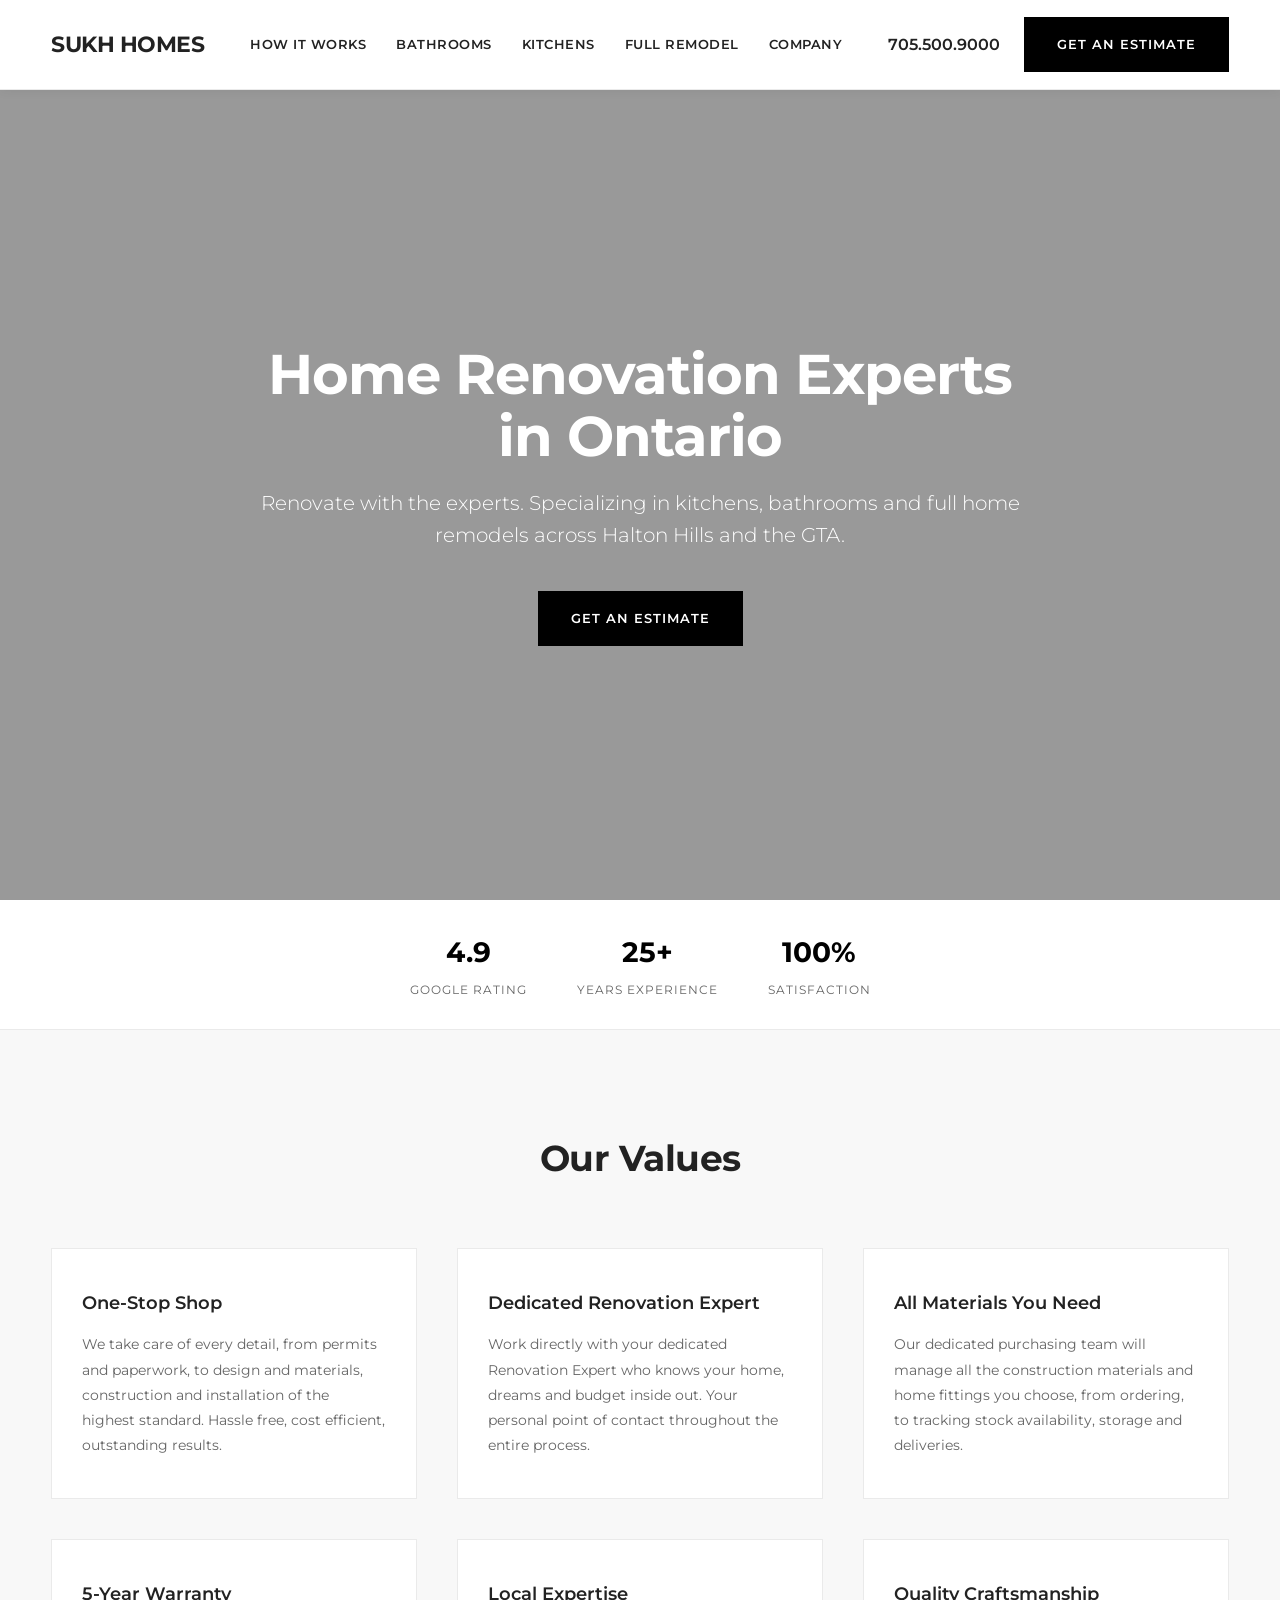
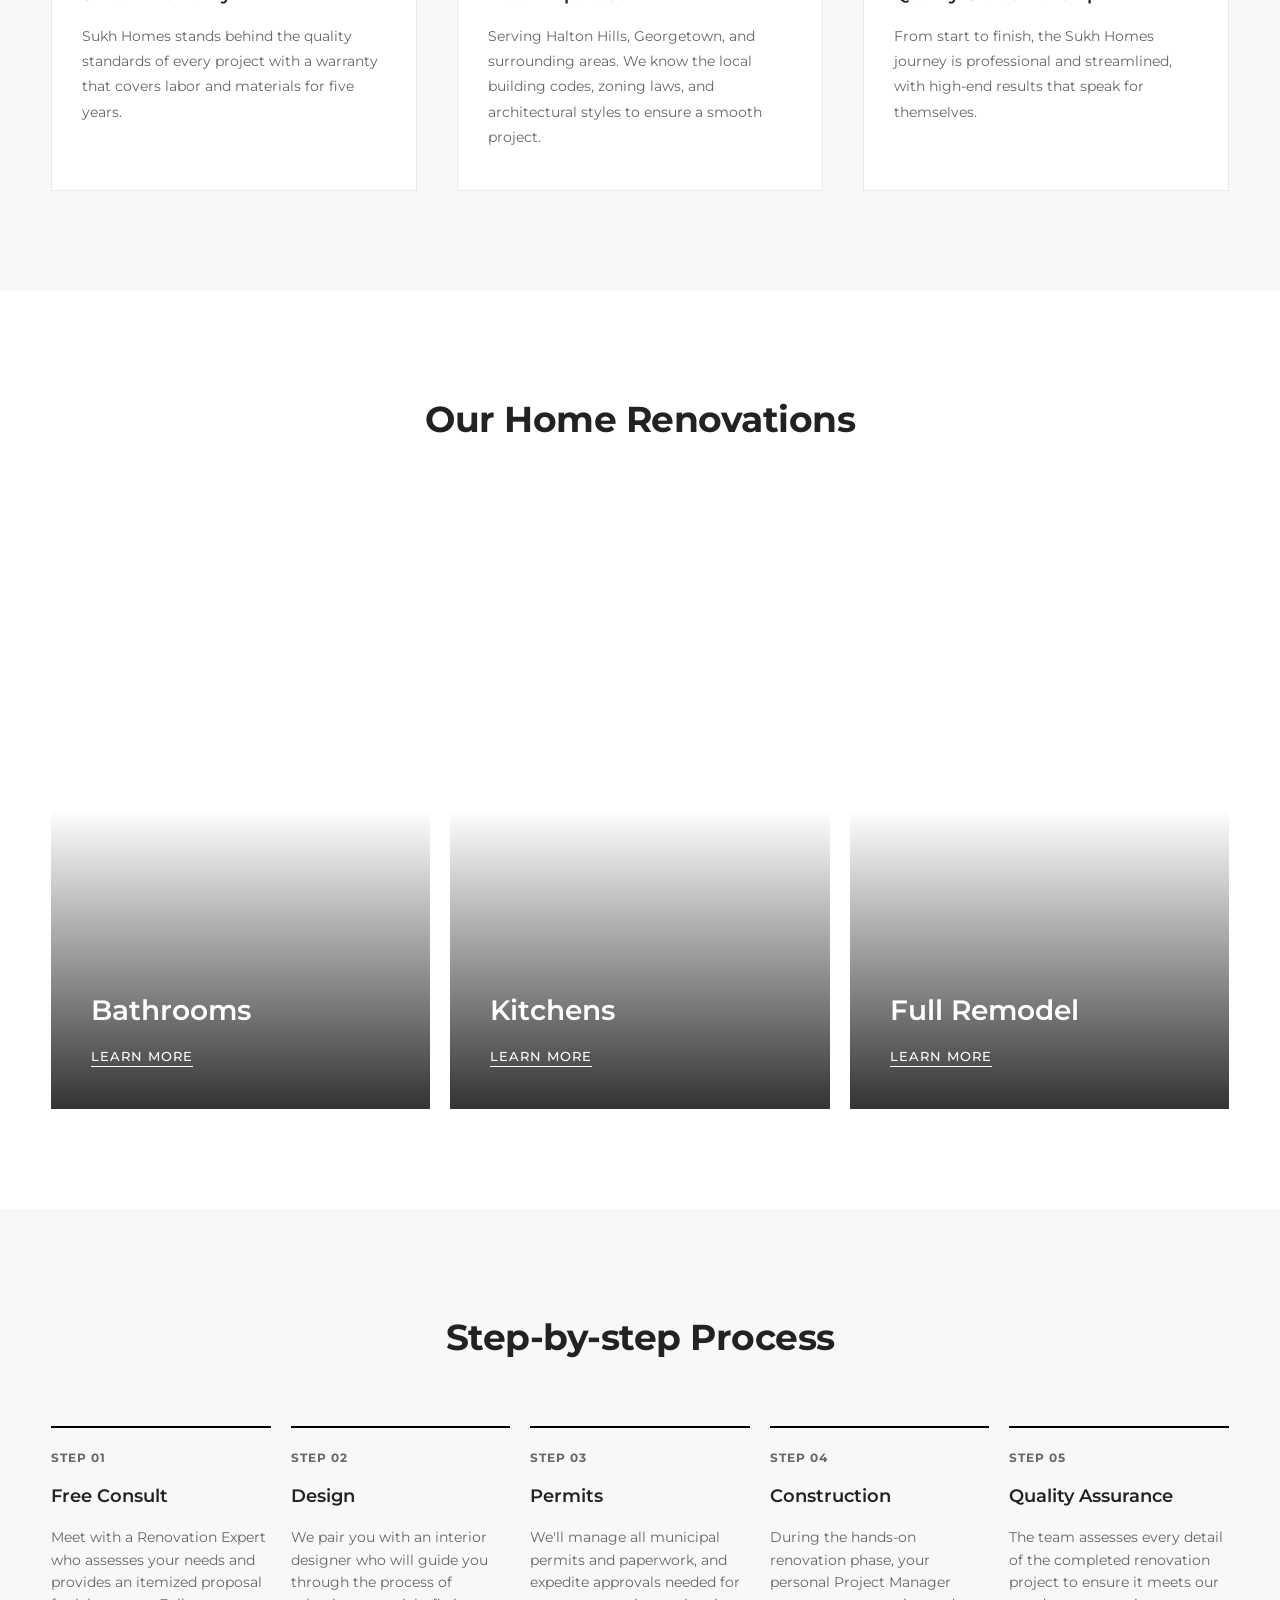
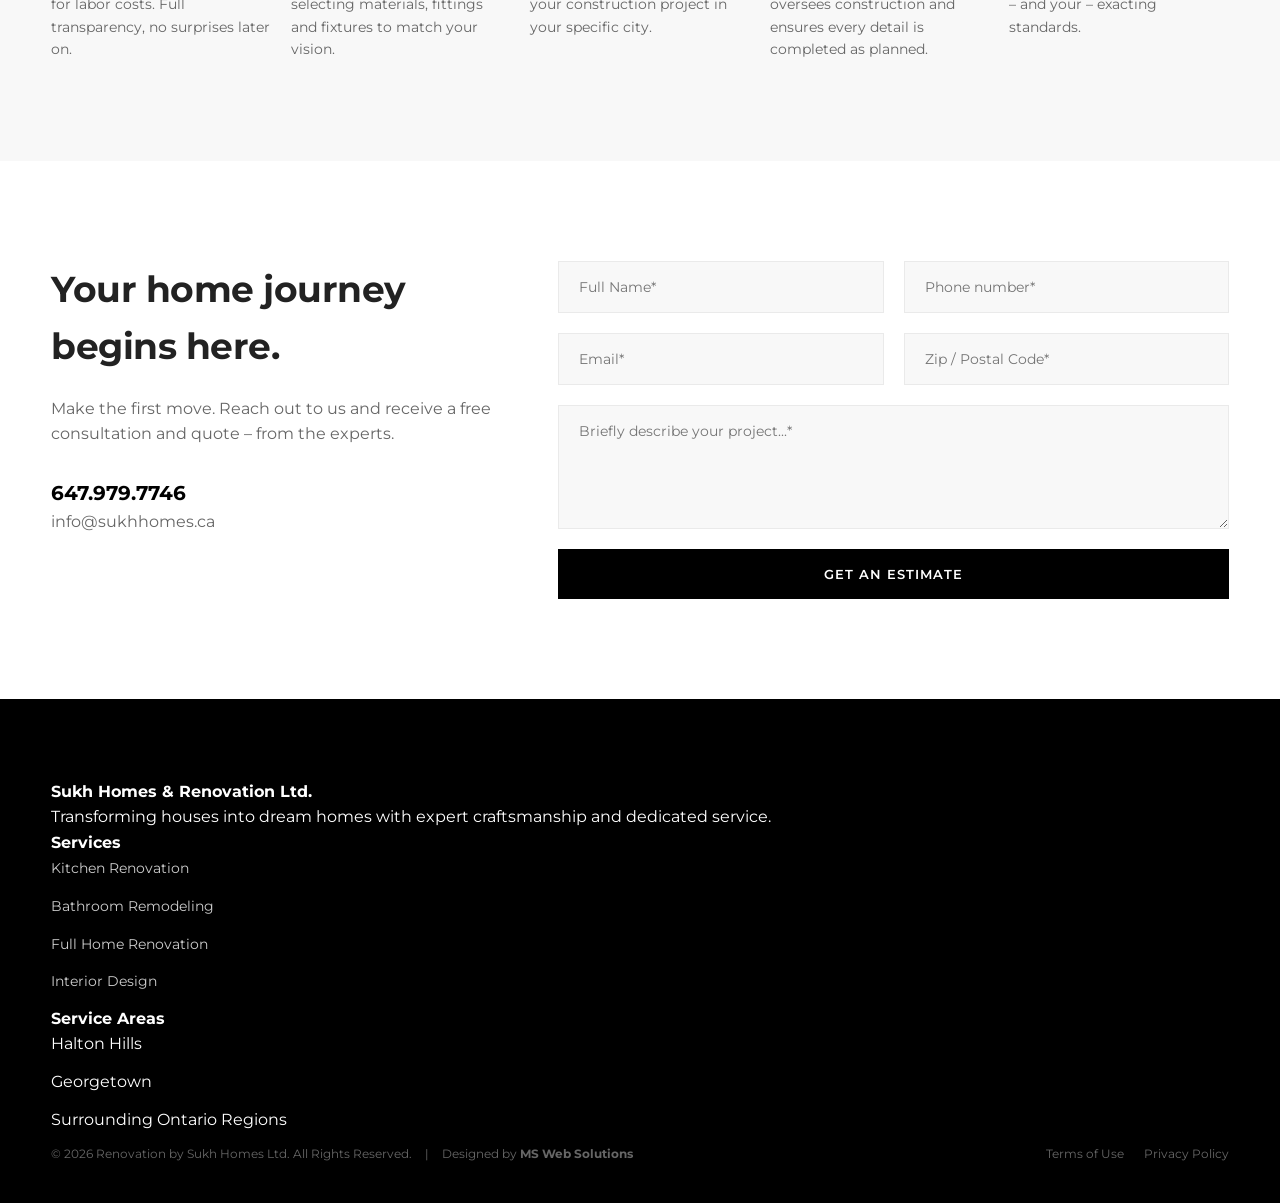
==== index.html @ 2f382ed6 "First draft" ====
<!DOCTYPE html>
<html lang="en">
<head>
    <meta charset="UTF-8">
    <meta name="viewport" content="width=device-width, initial-scale=1.0">
    <title>Sukh Homes & Renovation Ltd. | Expert Home Remodeling</title>
    
    <link rel="stylesheet" href="style.css">
</head>
<body>

    <div id="header-placeholder"></div>

    <main>
        <section class="hero">
            <div class="hero-bg"></div>
            <div class="hero-overlay"></div>
            <div class="hero-content">
                <h1>Home Renovation Experts in Ontario</h1>
                <p>Renovate with the experts. Specializing in kitchens, bathrooms and full home remodels across Halton Hills and the GTA.</p>
                <a href="#contact" class="btn">Get an estimate</a>
            </div>
        </section>

        <div class="trust-banner">
            <div class="trust-item">
                <h4>4.9</h4>
                <p>Google Rating</p>
            </div>
            <div class="trust-item">
                <h4>25+</h4>
                <p>Years Experience</p>
            </div>
            <div class="trust-item">
                <h4>100%</h4>
                <p>Satisfaction</p>
            </div>
        </div>

        <section id="company" class="section-padding bg-gray">
            <div class="section-title-wrapper">
                <h2 class="section-title">Our Values</h2>
            </div>
            <div class="values-grid">
                <div class="value-card">
                    <h3>One-Stop Shop</h3>
                    <p>We take care of every detail, from permits and paperwork, to design and materials, construction and installation of the highest standard. Hassle free, cost efficient, outstanding results.</p>
                </div>
                <div class="value-card">
                    <h3>Dedicated Renovation Expert</h3>
                    <p>Work directly with your dedicated Renovation Expert who knows your home, dreams and budget inside out. Your personal point of contact throughout the entire process.</p>
                </div>
                <div class="value-card">
                    <h3>All Materials You Need</h3>
                    <p>Our dedicated purchasing team will manage all the construction materials and home fittings you choose, from ordering, to tracking stock availability, storage and deliveries.</p>
                </div>
                <div class="value-card">
                    <h3>5-Year Warranty</h3>
                    <p>Sukh Homes stands behind the quality standards of every project with a warranty that covers labor and materials for five years.</p>
                </div>
                <div class="value-card">
                    <h3>Local Expertise</h3>
                    <p>Serving Halton Hills, Georgetown, and surrounding areas. We know the local building codes, zoning laws, and architectural styles to ensure a smooth project.</p>
                </div>
                <div class="value-card">
                    <h3>Quality Craftsmanship</h3>
                    <p>From start to finish, the Sukh Homes journey is professional and streamlined, with high-end results that speak for themselves.</p>
                </div>
            </div>
        </section>

        <section id="services" class="section-padding">
            <div class="section-title-wrapper">
                <h2 class="section-title">Our Home Renovations</h2>
            </div>
            <div class="services-grid">
                <a href="#" class="service-card">
                    <div class="service-bg" style="background-image: url('https://images.unsplash.com/photo-1552321554-5fefe8c9ef14?ixlib=rb-4.0.3&auto=format&fit=crop&w=800&q=80');"></div>
                    <div class="service-overlay"></div>
                    <div class="service-content">
                        <h3>Bathrooms</h3>
                        <span>Learn more</span>
                    </div>
                </a>
                <a href="#" class="service-card">
                    <div class="service-bg" style="background-image: url('https://images.unsplash.com/photo-1556910103-1c02745aae4d?ixlib=rb-4.0.3&auto=format&fit=crop&w=800&q=80');"></div>
                    <div class="service-overlay"></div>
                    <div class="service-content">
                        <h3>Kitchens</h3>
                        <span>Learn more</span>
                    </div>
                </a>
                <a href="#" class="service-card">
                    <div class="service-bg" style="background-image: url('https://images.unsplash.com/photo-1600607687920-4e2a09cf159d?ixlib=rb-4.0.3&auto=format&fit=crop&w=800&q=80');"></div>
                    <div class="service-overlay"></div>
                    <div class="service-content">
                        <h3>Full Remodel</h3>
                        <span>Learn more</span>
                    </div>
                </a>
            </div>
        </section>

        <section id="how-it-works" class="section-padding bg-gray">
            <div class="section-title-wrapper">
                <h2 class="section-title">Step-by-step Process</h2>
            </div>
            <div class="process-grid">
                <div class="process-step">
                    <div class="step-number">STEP 01</div>
                    <h4>Free Consult</h4>
                    <p>Meet with a Renovation Expert who assesses your needs and provides an itemized proposal for labor costs. Full transparency, no surprises later on.</p>
                </div>
                <div class="process-step">
                    <div class="step-number">STEP 02</div>
                    <h4>Design</h4>
                    <p>We pair you with an interior designer who will guide you through the process of selecting materials, fittings and fixtures to match your vision.</p>
                </div>
                <div class="process-step">
                    <div class="step-number">STEP 03</div>
                    <h4>Permits</h4>
                    <p>We'll manage all municipal permits and paperwork, and expedite approvals needed for your construction project in your specific city.</p>
                </div>
                <div class="process-step">
                    <div class="step-number">STEP 04</div>
                    <h4>Construction</h4>
                    <p>During the hands-on renovation phase, your personal Project Manager oversees construction and ensures every detail is completed as planned.</p>
                </div>
                <div class="process-step">
                    <div class="step-number">STEP 05</div>
                    <h4>Quality Assurance</h4>
                    <p>The team assesses every detail of the completed renovation project to ensure it meets our – and your – exacting standards.</p>
                </div>
            </div>
        </section>
    </main>

    <section id="contact" class="section-padding">
            <div class="contact-container">
                <div class="contact-info">
                    <h2 class="section-title" style="text-align: left; margin-bottom: 20px;">Your home journey begins here.</h2>
                    <p style="font-size: 16px; margin-bottom: 30px; color: var(--color-medium-gray);">Make the first move. Reach out to us and receive a free consultation and quote – from the experts.</p>
                    <p style="font-size: 20px; font-weight: 700; color: var(--color-black);">647.979.7746</p>
                    <p style="font-size: 16px; color: var(--color-medium-gray);">info@sukhhomes.ca</p>
                </div>
                
                <div class="contact-form-wrapper">
                    <form action="https://formspree.io/f/YOUR_FORM_ENDPOINT_HERE" method="POST" class="estimate-form">
                        <div class="form-row">
                            <input type="text" name="Full Name" placeholder="Full Name*" required>
                            <input type="tel" name="Phone" placeholder="Phone number*" required>
                        </div>
                        <div class="form-row">
                            <input type="email" name="Email" placeholder="Email*" required>
                            <input type="text" name="Zip Code" placeholder="Zip / Postal Code*" required>
                        </div>
                        <textarea name="Description" rows="5" placeholder="Briefly describe your project...*" required></textarea>
                        
                        <input type="text" name="_gotcha" style="display:none">
                        
                        <button type="submit" class="btn" style="width: 100%;">Get an Estimate</button>
                    </form>
                </div>
            </div>
        </section>

    <div id="footer-placeholder"></div>

    <script>
        // 1. Load the Header and Initialize Mobile Menu
        fetch('header.html')
            .then(response => response.text())
            .then(data => {
                // Insert the header HTML into the page
                document.getElementById('header-placeholder').innerHTML = data;

                // NOW we can find the buttons because they exist on the page
                const hamburgerBtn = document.getElementById('hamburger-btn');
                const closeBtn = document.getElementById('close-btn');
                const mobileMenu = document.getElementById('mobile-menu');
                const mobileLinks = document.querySelectorAll('.mobile-link');

                // Open the menu
                if (hamburgerBtn) {
                    hamburgerBtn.addEventListener('click', () => {
                        mobileMenu.classList.add('open');
                        document.body.style.overflow = 'hidden'; // Prevents background scrolling
                    });
                }

                // Close the menu
                if (closeBtn) {
                    closeBtn.addEventListener('click', () => {
                        mobileMenu.classList.remove('open');
                        document.body.style.overflow = 'auto'; // Restores background scrolling
                    });
                }

                // Close the menu when a link is clicked
                if (mobileLinks) {
                    mobileLinks.forEach(link => {
                        link.addEventListener('click', () => {
                            mobileMenu.classList.remove('open');
                            document.body.style.overflow = 'auto';
                        });
                    });
                }
            })
            .catch(error => console.error('Error loading header:', error));

        // 2. Load the Footer
        fetch('footer.html')
            .then(response => response.text())
            .then(data => {
                document.getElementById('footer-placeholder').innerHTML = data;
            })
            .catch(error => console.error('Error loading footer:', error));
    </script>
</body>
</html>
---- style.css ----
/* --- Google Fonts Import --- */
@import url('https://fonts.googleapis.com/css2?family=Montserrat:wght@300;400;500;600;700&display=swap');

/* --- Core MyHomeUS Design System --- */
:root {
    --color-black: #000000;
    --color-dark-gray: #222222;
    --color-medium-gray: #666666;
    --color-light-gray: #f8f8f8;
    --color-border: #eaeaea;
    --color-white: #ffffff;
    --font-primary: 'Montserrat', sans-serif;
    --transition-smooth: all 0.4s cubic-bezier(0.25, 0.8, 0.25, 1);
}

* {
    margin: 0;
    padding: 0;
    box-sizing: border-box;
    font-family: var(--font-primary);
    -webkit-font-smoothing: antialiased;
}

body {
    color: var(--color-dark-gray);
    background-color: var(--color-white);
    line-height: 1.6;
    overflow-x: clip; /* Fixes sticky header bug while preventing horizontal scrolling */
}

a {
    text-decoration: none;
    color: inherit;
}

/* --- Buttons (Square, stark, modern) --- */
.btn {
    display: inline-block;
    background-color: var(--color-black);
    color: var(--color-white);
    padding: 16px 32px;
    font-size: 13px;
    font-weight: 600;
    text-transform: uppercase;
    letter-spacing: 1px;
    border: 1px solid var(--color-black);
    cursor: pointer;
    transition: var(--transition-smooth);
}

.btn:hover {
    background-color: var(--color-white);
    color: var(--color-black);
}

/* =========================================
   HEADER & NAVIGATION (Desktop & Mobile)
   ========================================= */

header {
    position: sticky;
    top: 0;
    background: var(--color-white);
    display: flex;
    justify-content: space-between;
    align-items: center;
    padding: 0 4%;
    height: 90px;
    border-bottom: 1px solid var(--color-border);
    z-index: 9999;
    box-shadow: 0 2px 10px rgba(0,0,0,0.05); /* Added shadow for sticky scrolling */
}

.logo {
    font-size: 22px;
    font-weight: 700;
    letter-spacing: -0.5px;
    text-transform: uppercase;
}

.nav-center {
    display: flex;
    gap: 30px;
}

.nav-center a {
    font-size: 13px;
    font-weight: 600;
    text-transform: uppercase;
    letter-spacing: 0.5px;
    color: var(--color-dark-gray);
    position: relative;
}

.nav-center a::after {
    content: '';
    position: absolute;
    bottom: -5px;
    left: 0;
    width: 0%;
    height: 2px;
    background: var(--color-black);
    transition: var(--transition-smooth);
}

.nav-center a:hover::after {
    width: 100%;
}

.nav-right {
    display: flex;
    align-items: center;
    gap: 24px;
}

.nav-phone {
    font-size: 16px;
    font-weight: 600;
}

/* Hide mobile actions on desktop */
.mobile-actions {
    display: none;
}

/* --- Mobile Menu Base Styles --- */
.hamburger {
    display: none; /* Hidden by default on desktop */
    flex-direction: column;
    justify-content: space-between;
    width: 30px;
    height: 20px;
    background: transparent;
    border: none;
    cursor: pointer;
    z-index: 10000;
}

.hamburger .bar {
    width: 100%;
    height: 2px;
    background-color: var(--color-black);
    transition: var(--transition-smooth);
}

/* Full-Screen Overlay */
.mobile-menu-overlay {
    position: fixed;
    top: 0;
    right: -100%; /* Hidden off-screen to the right */
    width: 100%;
    height: 100vh;
    background-color: var(--color-white);
    z-index: 10001;
    display: flex;
    flex-direction: column;
    transition: right 0.5s cubic-bezier(0.77, 0, 0.175, 1); /* Smooth slide effect */
    overflow-y: auto;
}

.mobile-menu-overlay.open {
    right: 0; /* Slides in */
}

.mobile-menu-header {
    display: flex;
    justify-content: space-between;
    align-items: center;
    padding: 0 4%;
    height: 90px;
    border-bottom: 1px solid var(--color-border);
}

.close-menu {
    background: transparent;
    border: none;
    font-size: 40px;
    font-weight: 300;
    color: var(--color-black);
    cursor: pointer;
}

.mobile-nav-links {
    display: flex;
    flex-direction: column;
    padding: 40px 4%;
    flex-grow: 1;
}

.mobile-nav-links a {
    font-size: 28px;
    font-weight: 700;
    color: var(--color-black);
    margin-bottom: 25px;
    letter-spacing: -0.5px;
    transition: color 0.3s ease;
}

.mobile-nav-links a:hover {
    color: var(--color-medium-gray);
}

.mobile-menu-footer {
    padding: 40px 4%;
    background: var(--color-light-gray);
    border-top: 1px solid var(--color-border);
}

.mobile-phone {
    font-size: 22px;
    font-weight: 700;
    color: var(--color-black);
    margin-bottom: 5px;
}

.mobile-email {
    font-size: 15px;
    color: var(--color-medium-gray);
}


/* =========================================
   PAGE CONTENT SECTIONS
   ========================================= */

/* --- Hero Section --- */
.hero {
    position: relative;
    height: calc(100vh - 90px);
    min-height: 600px;
    display: flex;
    align-items: center;
    justify-content: center;
    text-align: center;
    overflow: hidden;
}

.hero-bg {
    position: absolute;
    top: 0; left: 0; width: 100%; height: 100%;
    background-image: url('https://images.unsplash.com/photo-1600585154340-be6161a56a0c?ixlib=rb-4.0.3&auto=format&fit=crop&w=1920&q=80');
    background-size: cover;
    background-position: center;
    z-index: 1;
}

.hero-overlay {
    position: absolute;
    top: 0; left: 0; width: 100%; height: 100%;
    background: rgba(0, 0, 0, 0.4);
    z-index: 2;
}

.hero-content {
    position: relative;
    z-index: 3;
    color: var(--color-white);
    max-width: 800px;
    padding: 0 20px;
}

.hero-content h1 {
    font-size: 56px;
    font-weight: 700;
    line-height: 1.1;
    margin-bottom: 20px;
    letter-spacing: -1px;
}

.hero-content p {
    font-size: 20px;
    font-weight: 300;
    margin-bottom: 40px;
}

/* --- Stats/Trust Banner --- */
.trust-banner {
    background: var(--color-white);
    display: flex;
    justify-content: center;
    gap: 50px;
    padding: 30px 0;
    border-bottom: 1px solid var(--color-border);
}

.trust-item {
    text-align: center;
}

.trust-item h4 {
    font-size: 28px;
    font-weight: 700;
    color: var(--color-black);
}

.trust-item p {
    font-size: 12px;
    text-transform: uppercase;
    color: var(--color-medium-gray);
    letter-spacing: 1px;
    margin-top: 5px;
}

/* --- Shared Section Padding --- */
.section-padding {
    padding: 100px 4%;
}

.section-title-wrapper {
    text-align: center;
    margin-bottom: 60px;
}

.section-title {
    font-size: 36px;
    font-weight: 700;
    letter-spacing: -0.5px;
    margin-bottom: 15px;
}

/* --- Values Section --- */
.bg-gray {
    background-color: var(--color-light-gray);
}

.values-grid {
    display: grid;
    grid-template-columns: repeat(auto-fit, minmax(300px, 1fr));
    gap: 40px;
    max-width: 1200px;
    margin: 0 auto;
}

.value-card {
    background: var(--color-white);
    padding: 40px 30px;
    text-align: left;
    border: 1px solid var(--color-border);
    transition: var(--transition-smooth);
}

.value-card:hover {
    box-shadow: 0 15px 30px rgba(0,0,0,0.05);
    transform: translateY(-5px);
}

.value-card h3 {
    font-size: 18px;
    font-weight: 600;
    margin-bottom: 15px;
}

.value-card p {
    font-size: 14px;
    color: var(--color-medium-gray);
    line-height: 1.8;
}

/* --- Services Image Cards --- */
.services-grid {
    display: grid;
    grid-template-columns: repeat(3, 1fr);
    gap: 20px;
    max-width: 1400px;
    margin: 0 auto;
}

.service-card {
    position: relative;
    height: 600px;
    overflow: hidden;
    display: block;
}

.service-bg {
    position: absolute;
    top: 0; left: 0; width: 100%; height: 100%;
    background-size: cover;
    background-position: center;
    transition: transform 0.8s ease;
}

.service-card:hover .service-bg {
    transform: scale(1.05);
}

.service-overlay {
    position: absolute;
    bottom: 0; left: 0; width: 100%; height: 50%;
    background: linear-gradient(to top, rgba(0,0,0,0.8), transparent);
}

.service-content {
    position: absolute;
    bottom: 40px;
    left: 40px;
    color: var(--color-white);
    z-index: 2;
}

.service-content h3 {
    font-size: 28px;
    font-weight: 600;
    margin-bottom: 10px;
}

.service-content span {
    font-size: 13px;
    text-transform: uppercase;
    letter-spacing: 1px;
    font-weight: 500;
    border-bottom: 1px solid var(--color-white);
    padding-bottom: 2px;
}

/* --- Process Section --- */
.process-grid {
    display: grid;
    grid-template-columns: repeat(5, 1fr);
    gap: 20px;
    max-width: 1400px;
    margin: 0 auto;
}

.process-step {
    padding-top: 20px;
    border-top: 2px solid var(--color-black);
}

.step-number {
    font-size: 12px;
    font-weight: 700;
    color: var(--color-medium-gray);
    margin-bottom: 15px;
    letter-spacing: 1px;
}

.process-step h4 {
    font-size: 18px;
    font-weight: 600;
    margin-bottom: 15px;
}

.process-step p {
    font-size: 14px;
    color: var(--color-medium-gray);
    line-height: 1.6;
}

/* --- Contact / Estimate Form --- */
.contact-container {
    display: grid;
    grid-template-columns: 1fr 1.5fr;
    gap: 60px;
    max-width: 1200px;
    margin: 0 auto;
}

.estimate-form {
    display: flex;
    flex-direction: column;
    gap: 20px;
}

.form-row {
    display: grid;
    grid-template-columns: 1fr 1fr;
    gap: 20px;
}

.estimate-form input,
.estimate-form textarea {
    width: 100%;
    padding: 16px 20px;
    border: 1px solid var(--color-border);
    background-color: var(--color-light-gray);
    font-size: 14px;
    color: var(--color-dark-gray);
    transition: var(--transition-smooth);
    font-family: var(--font-primary);
}

.estimate-form input:focus,
.estimate-form textarea:focus {
    outline: none;
    border-color: var(--color-black);
    background-color: var(--color-white);
}

/* --- Footer --- */
footer {
    background-color: var(--color-black);
    color: var(--color-white);
    padding: 80px 4% 40px;
}

.footer-top {
    display: grid;
    grid-template-columns: 1fr 1fr 1fr 1fr;
    gap: 40px;
    margin-bottom: 60px;
    border-bottom: 1px solid rgba(255,255,255,0.1);
    padding-bottom: 60px;
}

.footer-logo {
    font-size: 24px;
    font-weight: 700;
    margin-bottom: 20px;
    display: block;
}

.footer-col h5 {
    font-size: 13px;
    text-transform: uppercase;
    letter-spacing: 1px;
    margin-bottom: 25px;
    color: var(--color-medium-gray);
}

.footer-col ul {
    list-style: none;
}

.footer-col ul li {
    margin-bottom: 12px;
}

.footer-col ul li a {
    font-size: 14px;
    color: #cccccc;
    transition: color 0.3s;
}

.footer-col ul li a:hover {
    color: var(--color-white);
}

.footer-bottom {
    display: flex;
    justify-content: space-between;
    align-items: center;
    font-size: 12px;
    color: var(--color-medium-gray);
}

/* =========================================
   MEDIA QUERIES (Responsiveness)
   ========================================= */

@media (max-width: 1024px) {
    /* Hide desktop nav */
    .nav-center, .nav-right {
        display: none;
    }
    
    header {
        background-color: #fafafa; /* Matches the slight off-white from the screenshot */
        height: 85px; /* Slightly taller to fit the stacked button */
    }

    .logo {
        font-size: 20px; 
    }

    /* Mobile Actions Container */
    .mobile-actions {
        display: flex;
        align-items: center;
        gap: 18px; /* Exact spacing between the three elements */
    }

    /* 1. Solid Phone Icon */
    .mobile-call-btn {
        display: flex;
        align-items: center;
        justify-content: center;
        padding: 0;
    }

    .mobile-call-btn svg {
        width: 18px;
        height: 18px;
    }

   /* 2. Black Two-Line Button */
    .mobile-estimate-btn {
        background-color: var(--color-black); /* Changed to black */
        color: var(--color-white);
        font-size: 11px;
        font-weight: 500;
        text-align: center;
        line-height: 1.3;
        letter-spacing: 2px;
        padding: 10px 18px;
        border-radius: 0; /* Square edges */
    }

    /* 3. Thick Hamburger Menu */
    .hamburger {
        display: flex;
        flex-direction: column;
        justify-content: space-between;
        width: 32px;
        height: 22px;
        background: transparent;
        border: none;
        cursor: pointer;
        padding: 0;
    }

    .hamburger .bar {
        width: 100%;
        height: 4px; /* Thicker, bolder bars */
        background-color: #1a1a1a;
        border-radius: 0px;
    }

    /* Adjust page content for mobile */
    .services-grid { grid-template-columns: 1fr; }
    .service-card { height: 400px; }
    .process-grid { grid-template-columns: repeat(2, 1fr); gap: 40px; }
    .hero-content h1 { font-size: 42px; }
}

@media (max-width: 768px) {
    .trust-banner { flex-direction: column; gap: 20px; }
    .footer-top { grid-template-columns: 1fr; }
    .process-grid { grid-template-columns: 1fr; }
    
    /* Make contact form elements stack neatly on mobile */
    .contact-container {
        grid-template-columns: 1fr;
        gap: 40px;
    }
    
    .form-row {
        grid-template-columns: 1fr;
    }
}
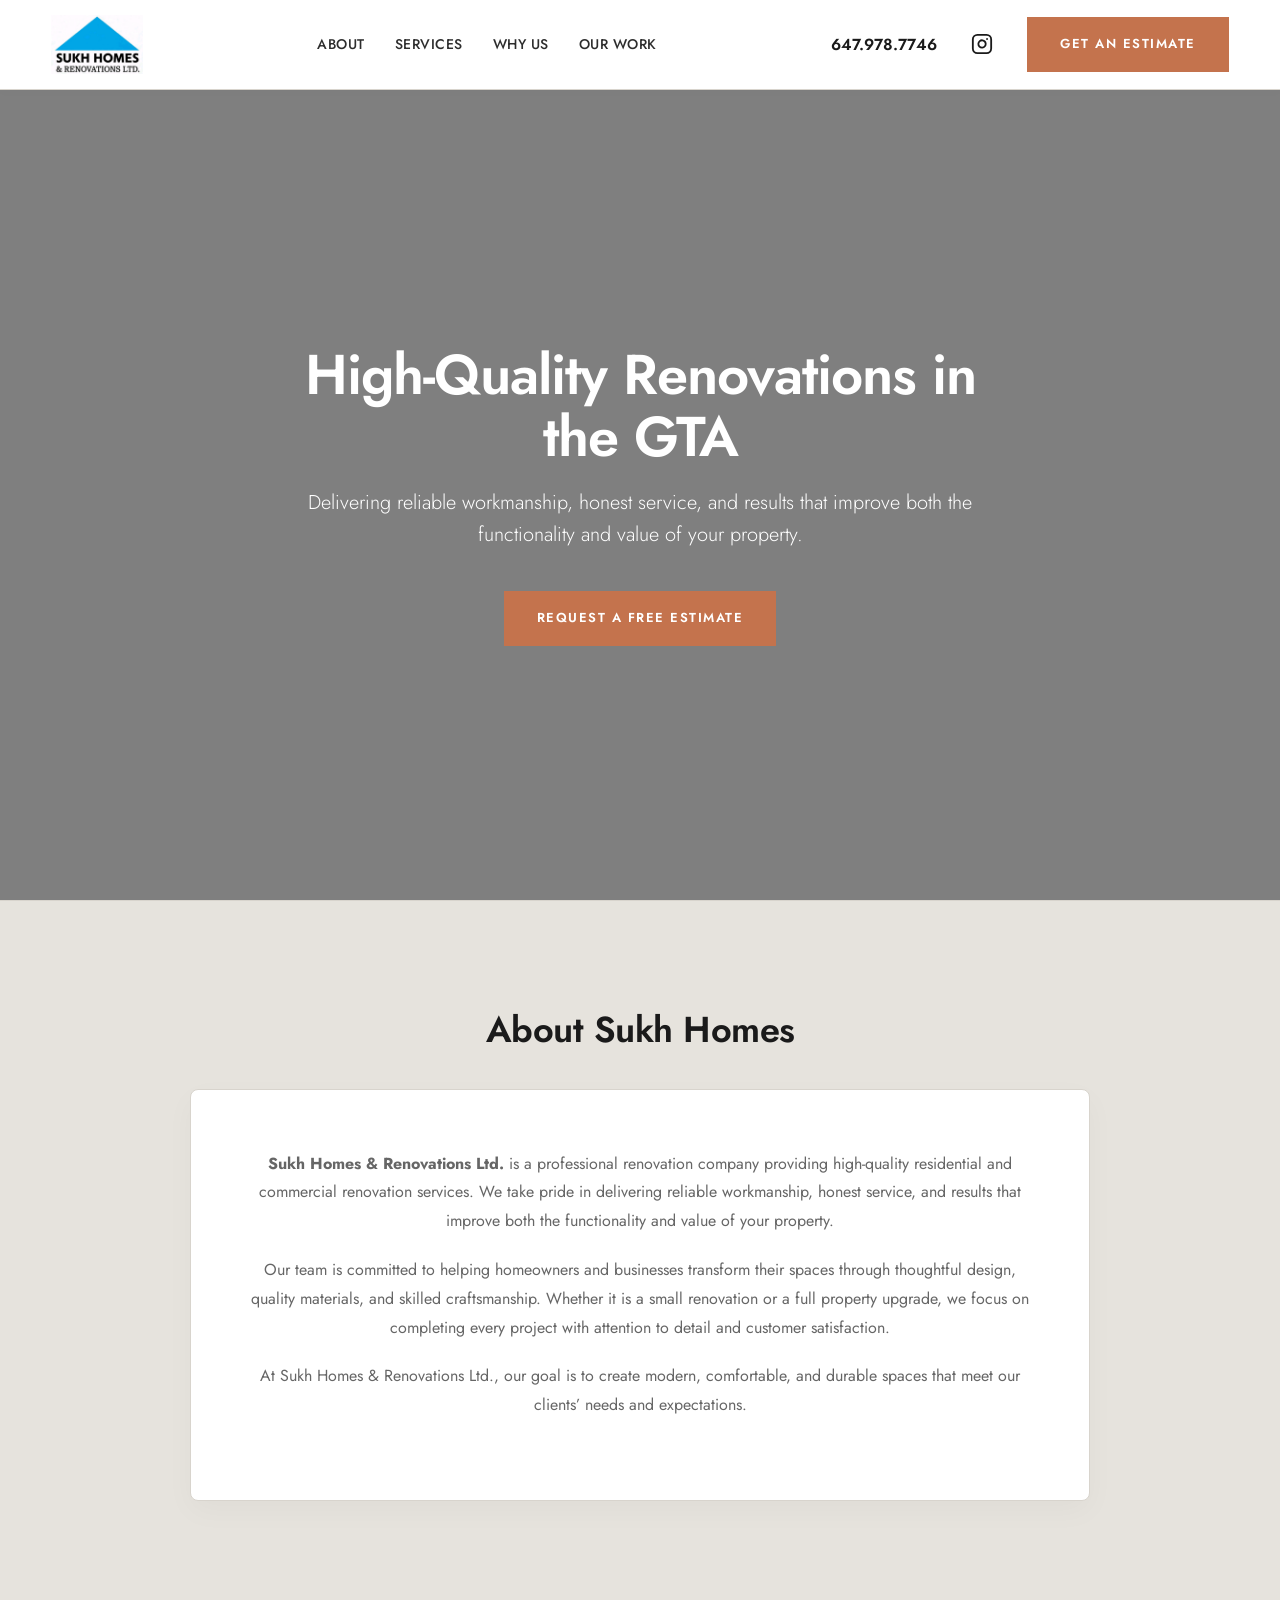
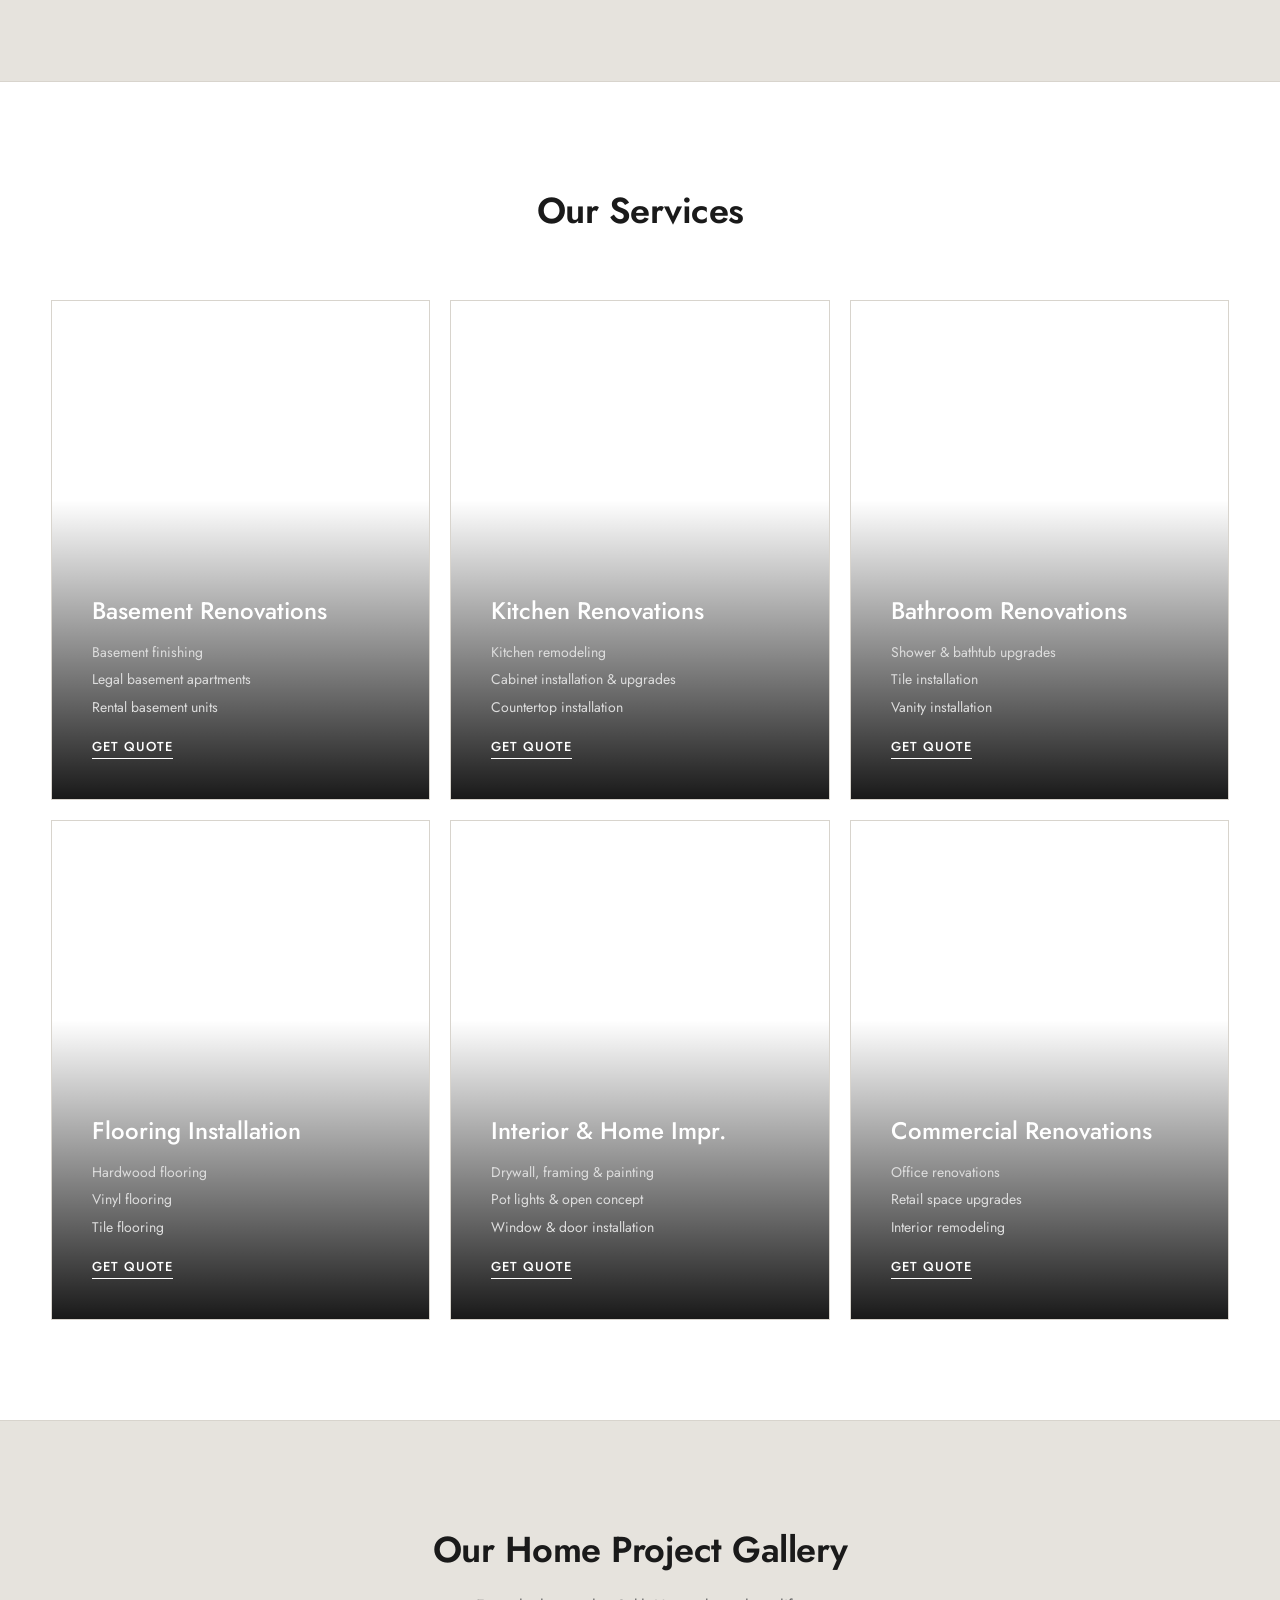
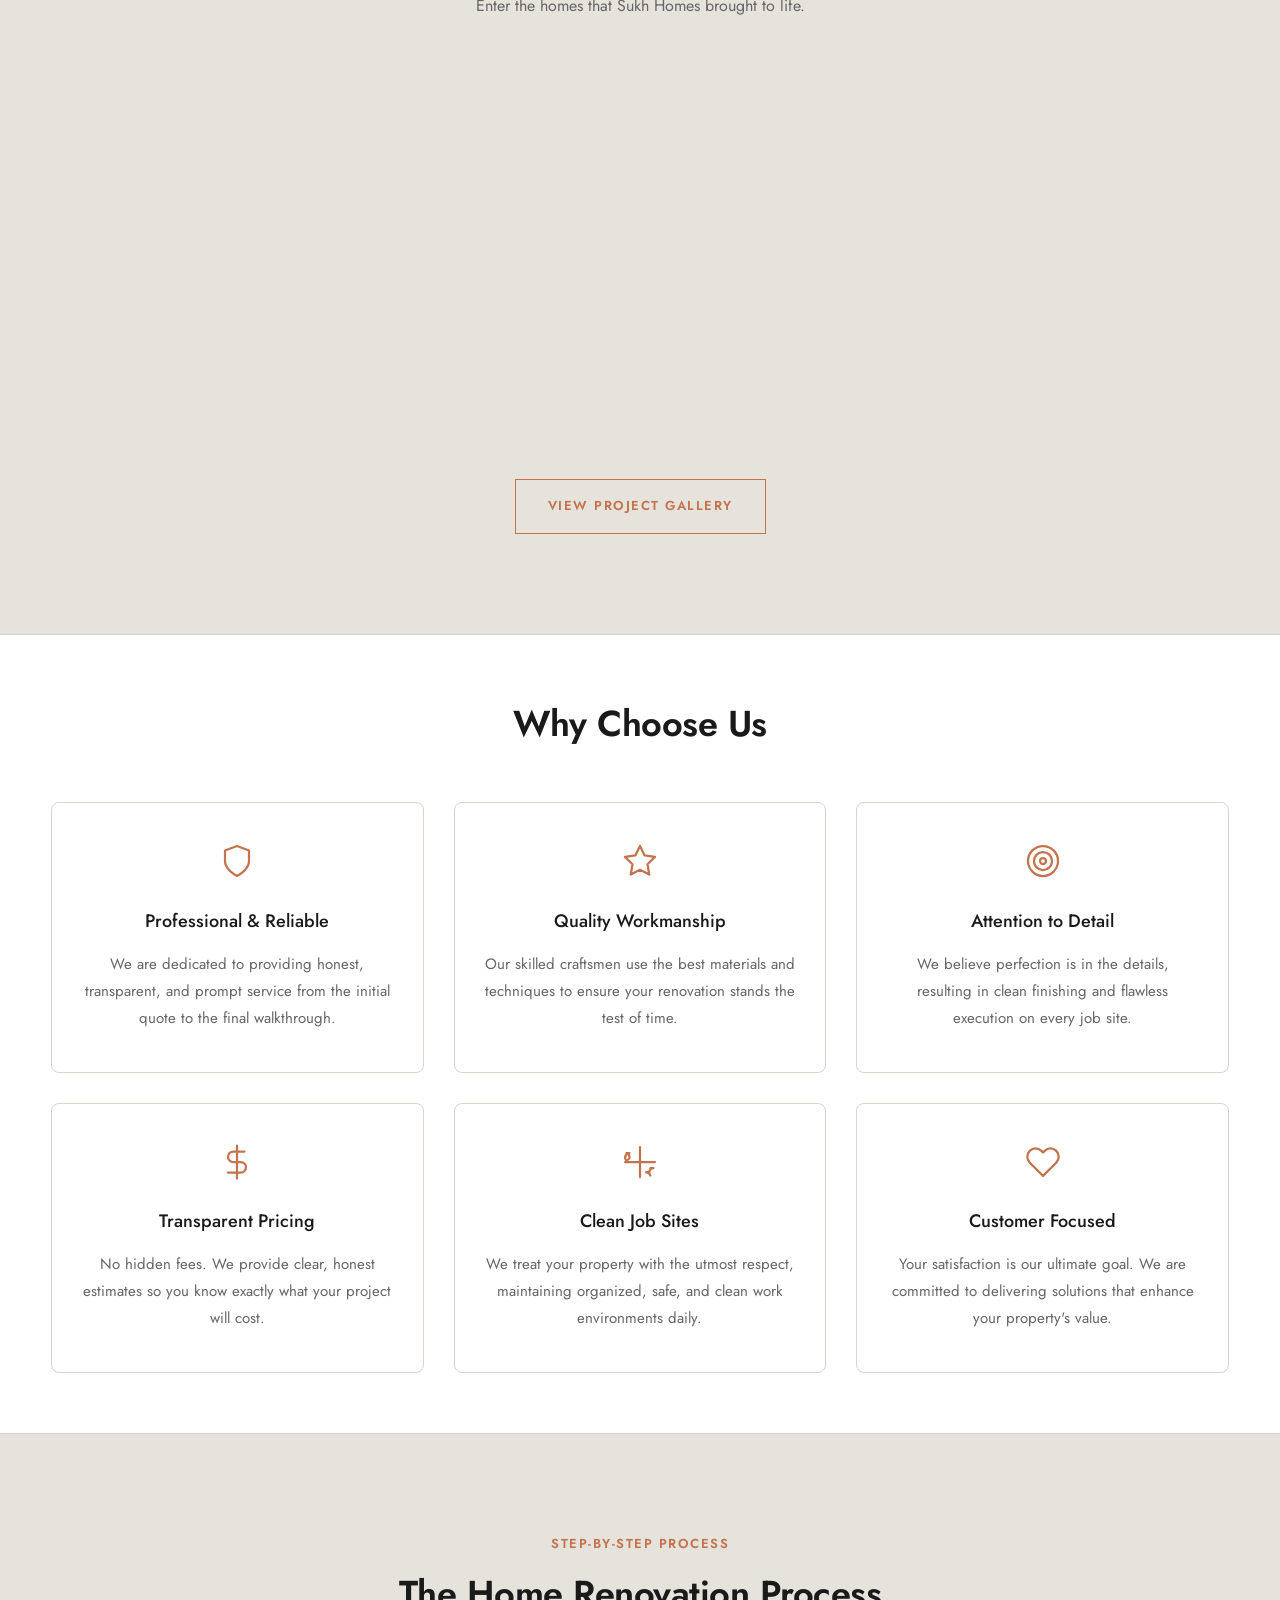
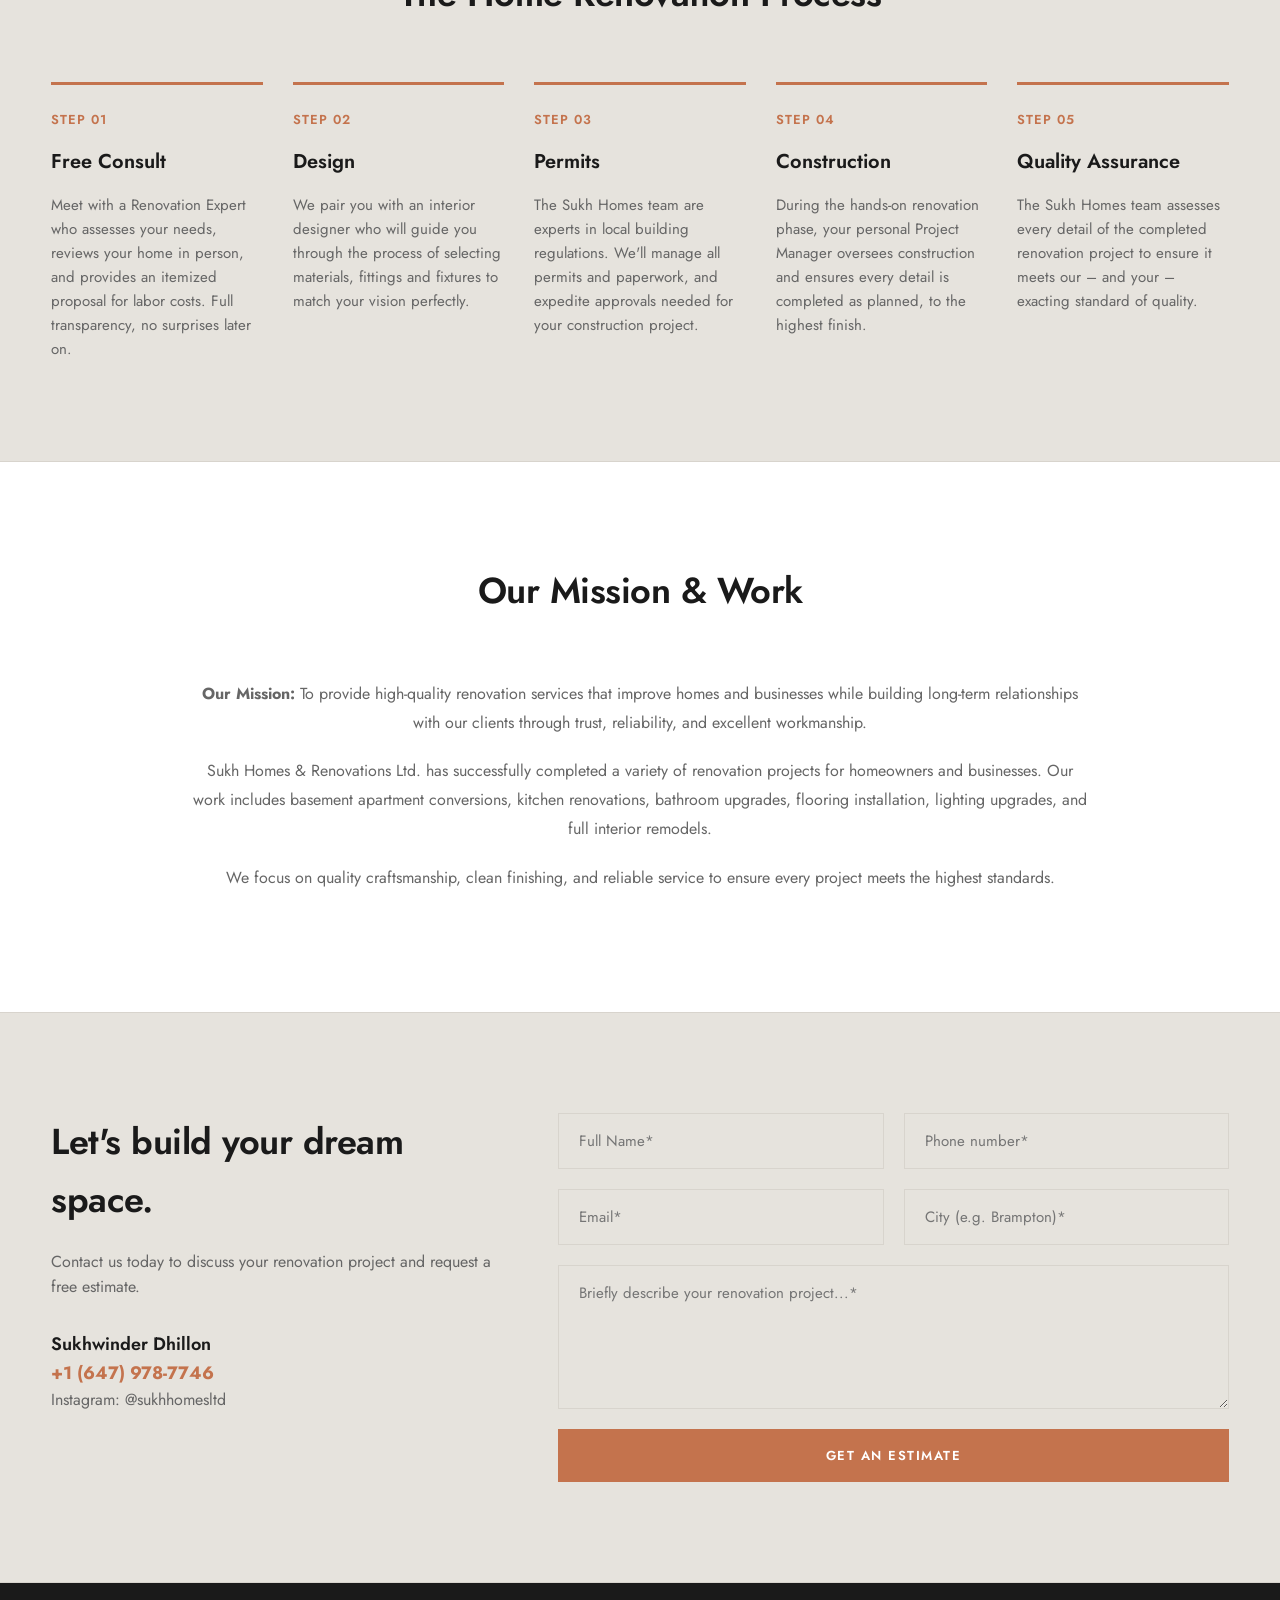
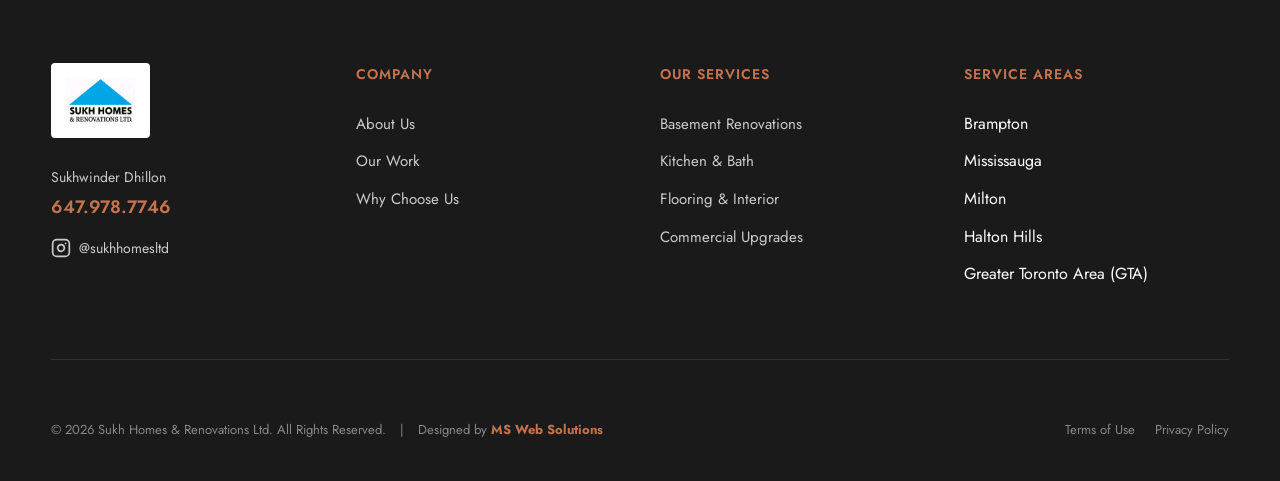
==== commit 830c26db: "website updated" ====
--- a/index.html
+++ b/index.html
@@ -3,7 +3,7 @@
 <head>
     <meta charset="UTF-8">
     <meta name="viewport" content="width=device-width, initial-scale=1.0">
-    <title>Sukh Homes & Renovation Ltd. | Expert Home Remodeling</title>
+    <title>Sukh Homes & Renovations Ltd. | GTA Remodeling</title>
     
     <link rel="stylesheet" href="style.css">
 </head>
@@ -13,202 +13,294 @@
 
     <main>
         <section class="hero">
-            <div class="hero-bg"></div>
+            <div class="hero-bg">
+                <div class="bg-img img-1"></div>
+                <div class="bg-img img-2"></div>
+            </div>
             <div class="hero-overlay"></div>
+            
             <div class="hero-content">
-                <h1>Home Renovation Experts in Ontario</h1>
-                <p>Renovate with the experts. Specializing in kitchens, bathrooms and full home remodels across Halton Hills and the GTA.</p>
-                <a href="#contact" class="btn">Get an estimate</a>
-            </div>
-        </section>
-
-        <div class="trust-banner">
-            <div class="trust-item">
-                <h4>4.9</h4>
-                <p>Google Rating</p>
-            </div>
-            <div class="trust-item">
-                <h4>25+</h4>
-                <p>Years Experience</p>
-            </div>
-            <div class="trust-item">
-                <h4>100%</h4>
-                <p>Satisfaction</p>
-            </div>
-        </div>
-
-        <section id="company" class="section-padding bg-gray">
+                <h1 class="fade-up-1">High-Quality Renovations in the GTA</h1>
+                <p class="fade-up-2">Delivering reliable workmanship, honest service, and results that improve both the functionality and value of your property.</p>
+                <div class="fade-up-3">
+                    <a href="#contact" class="btn">Request a Free Estimate</a>
+                </div>
+            </div>
+        </section>
+
+        <section id="about" class="section-padding bg-gray">
+            <div class="section-title-wrapper" style="margin-bottom: 30px;"><h2 class="section-title">About Sukh Homes</h2></div>
+            <div class="text-container about-section" style="margin-top: 0; background: var(--color-white);">
+                <p><strong>Sukh Homes & Renovations Ltd.</strong> is a professional renovation company providing high-quality residential and commercial renovation services. We take pride in delivering reliable workmanship, honest service, and results that improve both the functionality and value of your property.</p>
+                <p>Our team is committed to helping homeowners and businesses transform their spaces through thoughtful design, quality materials, and skilled craftsmanship. Whether it is a small renovation or a full property upgrade, we focus on completing every project with attention to detail and customer satisfaction.</p>
+                <p>At Sukh Homes & Renovations Ltd., our goal is to create modern, comfortable, and durable spaces that meet our clients’ needs and expectations.</p>
+            </div>
+        </section>
+
+        <section id="services" class="section-padding">
+            <div class="section-title-wrapper"><h2 class="section-title">Our Services</h2></div>
+            <div class="services-grid">
+                
+                <a href="#contact" class="service-card">
+                    <div class="service-bg" style="background-image: url('https://images.unsplash.com/photo-1560185007-c5ca9d2c014d?ixlib=rb-4.0.3&auto=format&fit=crop&w=800&q=80');"></div>
+                    <div class="service-overlay"></div>
+                    <div class="service-content">
+                        <h3>Basement Renovations</h3>
+                        <ul>
+                            <li>Basement finishing</li>
+                            <li>Legal basement apartments</li>
+                            <li>Rental basement units</li>
+                        </ul>
+                        <span>Get Quote</span>
+                    </div>
+                </a>
+
+                <a href="#contact" class="service-card">
+                    <div class="service-bg" style="background-image: url('https://images.unsplash.com/photo-1556910103-1c02745aae4d?ixlib=rb-4.0.3&auto=format&fit=crop&w=800&q=80');"></div>
+                    <div class="service-overlay"></div>
+                    <div class="service-content">
+                        <h3>Kitchen Renovations</h3>
+                        <ul>
+                            <li>Kitchen remodeling</li>
+                            <li>Cabinet installation & upgrades</li>
+                            <li>Countertop installation</li>
+                        </ul>
+                        <span>Get Quote</span>
+                    </div>
+                </a>
+
+                <a href="#contact" class="service-card">
+                    <div class="service-bg" style="background-image: url('https://images.unsplash.com/photo-1552321554-5fefe8c9ef14?ixlib=rb-4.0.3&auto=format&fit=crop&w=800&q=80');"></div>
+                    <div class="service-overlay"></div>
+                    <div class="service-content">
+                        <h3>Bathroom Renovations</h3>
+                        <ul>
+                            <li>Shower & bathtub upgrades</li>
+                            <li>Tile installation</li>
+                            <li>Vanity installation</li>
+                        </ul>
+                        <span>Get Quote</span>
+                    </div>
+                </a>
+
+                <a href="#contact" class="service-card">
+                    <div class="service-bg" style="background-image: url('https://images.unsplash.com/photo-1581858726788-75bc0f6a952d?ixlib=rb-4.0.3&auto=format&fit=crop&w=800&q=80');"></div>
+                    <div class="service-overlay"></div>
+                    <div class="service-content">
+                        <h3>Flooring Installation</h3>
+                        <ul>
+                            <li>Hardwood flooring</li>
+                            <li>Vinyl flooring</li>
+                            <li>Tile flooring</li>
+                        </ul>
+                        <span>Get Quote</span>
+                    </div>
+                </a>
+
+                <a href="#contact" class="service-card">
+                    <div class="service-bg" style="background-image: url('https://images.unsplash.com/photo-1600607687920-4e2a09cf159d?ixlib=rb-4.0.3&auto=format&fit=crop&w=800&q=80');"></div>
+                    <div class="service-overlay"></div>
+                    <div class="service-content">
+                        <h3>Interior & Home Impr.</h3>
+                        <ul>
+                            <li>Drywall, framing & painting</li>
+                            <li>Pot lights & open concept</li>
+                            <li>Window & door installation</li>
+                        </ul>
+                        <span>Get Quote</span>
+                    </div>
+                </a>
+
+                <a href="#contact" class="service-card">
+                    <div class="service-bg" style="background-image: url('https://images.unsplash.com/photo-1497366216548-37526070297c?ixlib=rb-4.0.3&auto=format&fit=crop&w=800&q=80');"></div>
+                    <div class="service-overlay"></div>
+                    <div class="service-content">
+                        <h3>Commercial Renovations</h3>
+                        <ul>
+                            <li>Office renovations</li>
+                            <li>Retail space upgrades</li>
+                            <li>Interior remodeling</li>
+                        </ul>
+                        <span>Get Quote</span>
+                    </div>
+                </a>
+
+            </div>
+        </section>
+
+        <section id="gallery" class="section-padding bg-gray">
             <div class="section-title-wrapper">
-                <h2 class="section-title">Our Values</h2>
-            </div>
+                <h2 class="section-title">Our Home Project Gallery</h2>
+                <p style="font-size: 16px; color: var(--color-medium-gray);">Enter the homes that Sukh Homes brought to life.</p>
+            </div>
+            
+            <div class="gallery-grid">
+                <div class="gallery-item-wrap"><div class="gallery-item" style="background-image: url('https://images.unsplash.com/photo-1600566753190-17f0baa2a6c3?ixlib=rb-4.0.3&auto=format&fit=crop&w=800&q=80');"></div></div>
+                <div class="gallery-item-wrap"><div class="gallery-item" style="background-image: url('https://images.unsplash.com/photo-1600585154340-be6161a56a0c?ixlib=rb-4.0.3&auto=format&fit=crop&w=800&q=80');"></div></div>
+                <div class="gallery-item-wrap"><div class="gallery-item" style="background-image: url('https://images.unsplash.com/photo-1600210492486-724fe5c67fb0?ixlib=rb-4.0.3&auto=format&fit=crop&w=800&q=80');"></div></div>
+                <div class="gallery-item-wrap"><div class="gallery-item" style="background-image: url('https://images.unsplash.com/photo-1600607686527-6fb886090705?ixlib=rb-4.0.3&auto=format&fit=crop&w=800&q=80');"></div></div>
+            </div>
+            
+            <div style="text-align: center; margin-top: 50px;">
+                <a href="#contact" class="btn btn-outline">View Project Gallery</a>
+            </div>
+        </section>
+
+        <section id="why-us" class="section-padding-sm">
+            <div class="section-title-wrapper" style="margin-bottom: 50px;"><h2 class="section-title">Why Choose Us</h2></div>
             <div class="values-grid">
-                <div class="value-card">
-                    <h3>One-Stop Shop</h3>
-                    <p>We take care of every detail, from permits and paperwork, to design and materials, construction and installation of the highest standard. Hassle free, cost efficient, outstanding results.</p>
-                </div>
-                <div class="value-card">
-                    <h3>Dedicated Renovation Expert</h3>
-                    <p>Work directly with your dedicated Renovation Expert who knows your home, dreams and budget inside out. Your personal point of contact throughout the entire process.</p>
-                </div>
-                <div class="value-card">
-                    <h3>All Materials You Need</h3>
-                    <p>Our dedicated purchasing team will manage all the construction materials and home fittings you choose, from ordering, to tracking stock availability, storage and deliveries.</p>
-                </div>
-                <div class="value-card">
-                    <h3>5-Year Warranty</h3>
-                    <p>Sukh Homes stands behind the quality standards of every project with a warranty that covers labor and materials for five years.</p>
-                </div>
-                <div class="value-card">
-                    <h3>Local Expertise</h3>
-                    <p>Serving Halton Hills, Georgetown, and surrounding areas. We know the local building codes, zoning laws, and architectural styles to ensure a smooth project.</p>
-                </div>
-                <div class="value-card">
-                    <h3>Quality Craftsmanship</h3>
-                    <p>From start to finish, the Sukh Homes journey is professional and streamlined, with high-end results that speak for themselves.</p>
-                </div>
-            </div>
-        </section>
-
-        <section id="services" class="section-padding">
+                
+                <div class="value-card">
+                    <svg class="value-icon" xmlns="http://www.w3.org/2000/svg" viewBox="0 0 24 24" fill="none" stroke="currentColor" stroke-width="1.5" stroke-linecap="round" stroke-linejoin="round"><path d="M12 22s8-4 8-10V5l-8-3-8 3v7c0 6 8 10 8 10z"></path></svg>
+                    <h3>Professional & Reliable</h3>
+                    <p>We are dedicated to providing honest, transparent, and prompt service from the initial quote to the final walkthrough.</p>
+                </div>
+                
+                <div class="value-card">
+                    <svg class="value-icon" xmlns="http://www.w3.org/2000/svg" viewBox="0 0 24 24" fill="none" stroke="currentColor" stroke-width="1.5" stroke-linecap="round" stroke-linejoin="round"><polygon points="12 2 15.09 8.26 22 9.27 17 14.14 18.18 21.02 12 17.77 5.82 21.02 7 14.14 2 9.27 8.91 8.26 12 2"></polygon></svg>
+                    <h3>Quality Workmanship</h3>
+                    <p>Our skilled craftsmen use the best materials and techniques to ensure your renovation stands the test of time.</p>
+                </div>
+                
+                <div class="value-card">
+                    <svg class="value-icon" xmlns="http://www.w3.org/2000/svg" viewBox="0 0 24 24" fill="none" stroke="currentColor" stroke-width="1.5" stroke-linecap="round" stroke-linejoin="round"><circle cx="12" cy="12" r="10"></circle><circle cx="12" cy="12" r="6"></circle><circle cx="12" cy="12" r="2"></circle></svg>
+                    <h3>Attention to Detail</h3>
+                    <p>We believe perfection is in the details, resulting in clean finishing and flawless execution on every job site.</p>
+                </div>
+                
+                <div class="value-card">
+                    <svg class="value-icon" xmlns="http://www.w3.org/2000/svg" viewBox="0 0 24 24" fill="none" stroke="currentColor" stroke-width="1.5" stroke-linecap="round" stroke-linejoin="round"><line x1="12" y1="1" x2="12" y2="23"></line><path d="M17 5H9.5a3.5 3.5 0 0 0 0 7h5a3.5 3.5 0 0 1 0 7H6"></path></svg>
+                    <h3>Transparent Pricing</h3>
+                    <p>No hidden fees. We provide clear, honest estimates so you know exactly what your project will cost.</p>
+                </div>
+                
+                <div class="value-card">
+                    <svg class="value-icon" xmlns="http://www.w3.org/2000/svg" viewBox="0 0 24 24" fill="none" stroke="currentColor" stroke-width="1.5" stroke-linecap="round" stroke-linejoin="round"><path d="M21 16.05A2.9 2.9 0 0 0 18.95 21 2.9 2.9 0 0 0 16.05 18.95 2.9 2.9 0 0 0 18.95 16.05z"></path><path d="M5 6.05A2.9 2.9 0 0 0 2.95 11 2.9 2.9 0 0 0 5.05 8.95 2.9 2.9 0 0 0 2.95 6.05z"></path><path d="M12 2v20"></path><path d="M2 12h20"></path></svg>
+                    <h3>Clean Job Sites</h3>
+                    <p>We treat your property with the utmost respect, maintaining organized, safe, and clean work environments daily.</p>
+                </div>
+                
+                <div class="value-card">
+                    <svg class="value-icon" xmlns="http://www.w3.org/2000/svg" viewBox="0 0 24 24" fill="none" stroke="currentColor" stroke-width="1.5" stroke-linecap="round" stroke-linejoin="round"><path d="M20.84 4.61a5.5 5.5 0 0 0-7.78 0L12 5.67l-1.06-1.06a5.5 5.5 0 0 0-7.78 7.78l1.06 1.06L12 21.23l7.78-7.78 1.06-1.06a5.5 5.5 0 0 0 0-7.78z"></path></svg>
+                    <h3>Customer Focused</h3>
+                    <p>Your satisfaction is our ultimate goal. We are committed to delivering solutions that enhance your property's value.</p>
+                </div>
+
+            </div>
+        </section>
+
+        <section id="process" class="section-padding bg-gray">
             <div class="section-title-wrapper">
-                <h2 class="section-title">Our Home Renovations</h2>
-            </div>
-            <div class="services-grid">
-                <a href="#" class="service-card">
-                    <div class="service-bg" style="background-image: url('https://images.unsplash.com/photo-1552321554-5fefe8c9ef14?ixlib=rb-4.0.3&auto=format&fit=crop&w=800&q=80');"></div>
-                    <div class="service-overlay"></div>
-                    <div class="service-content">
-                        <h3>Bathrooms</h3>
-                        <span>Learn more</span>
-                    </div>
-                </a>
-                <a href="#" class="service-card">
-                    <div class="service-bg" style="background-image: url('https://images.unsplash.com/photo-1556910103-1c02745aae4d?ixlib=rb-4.0.3&auto=format&fit=crop&w=800&q=80');"></div>
-                    <div class="service-overlay"></div>
-                    <div class="service-content">
-                        <h3>Kitchens</h3>
-                        <span>Learn more</span>
-                    </div>
-                </a>
-                <a href="#" class="service-card">
-                    <div class="service-bg" style="background-image: url('https://images.unsplash.com/photo-1600607687920-4e2a09cf159d?ixlib=rb-4.0.3&auto=format&fit=crop&w=800&q=80');"></div>
-                    <div class="service-overlay"></div>
-                    <div class="service-content">
-                        <h3>Full Remodel</h3>
-                        <span>Learn more</span>
-                    </div>
-                </a>
-            </div>
-        </section>
-
-        <section id="how-it-works" class="section-padding bg-gray">
-            <div class="section-title-wrapper">
-                <h2 class="section-title">Step-by-step Process</h2>
-            </div>
+                <p style="text-transform: uppercase; font-size: 13px; font-weight: 600; color: var(--color-accent); letter-spacing: 1.5px; margin-bottom: 10px;">Step-by-step Process</p>
+                <h2 class="section-title">The Home Renovation Process</h2>
+            </div>
+            
             <div class="process-grid">
                 <div class="process-step">
-                    <div class="step-number">STEP 01</div>
+                    <div class="step-number">Step 01</div>
                     <h4>Free Consult</h4>
-                    <p>Meet with a Renovation Expert who assesses your needs and provides an itemized proposal for labor costs. Full transparency, no surprises later on.</p>
-                </div>
-                <div class="process-step">
-                    <div class="step-number">STEP 02</div>
+                    <p>Meet with a Renovation Expert who assesses your needs, reviews your home in person, and provides an itemized proposal for labor costs. Full transparency, no surprises later on.</p>
+                </div>
+                <div class="process-step">
+                    <div class="step-number">Step 02</div>
                     <h4>Design</h4>
-                    <p>We pair you with an interior designer who will guide you through the process of selecting materials, fittings and fixtures to match your vision.</p>
-                </div>
-                <div class="process-step">
-                    <div class="step-number">STEP 03</div>
+                    <p>We pair you with an interior designer who will guide you through the process of selecting materials, fittings and fixtures to match your vision perfectly.</p>
+                </div>
+                <div class="process-step">
+                    <div class="step-number">Step 03</div>
                     <h4>Permits</h4>
-                    <p>We'll manage all municipal permits and paperwork, and expedite approvals needed for your construction project in your specific city.</p>
-                </div>
-                <div class="process-step">
-                    <div class="step-number">STEP 04</div>
+                    <p>The Sukh Homes team are experts in local building regulations. We'll manage all permits and paperwork, and expedite approvals needed for your construction project.</p>
+                </div>
+                <div class="process-step">
+                    <div class="step-number">Step 04</div>
                     <h4>Construction</h4>
-                    <p>During the hands-on renovation phase, your personal Project Manager oversees construction and ensures every detail is completed as planned.</p>
-                </div>
-                <div class="process-step">
-                    <div class="step-number">STEP 05</div>
+                    <p>During the hands-on renovation phase, your personal Project Manager oversees construction and ensures every detail is completed as planned, to the highest finish.</p>
+                </div>
+                <div class="process-step">
+                    <div class="step-number">Step 05</div>
                     <h4>Quality Assurance</h4>
-                    <p>The team assesses every detail of the completed renovation project to ensure it meets our – and your – exacting standards.</p>
-                </div>
-            </div>
-        </section>
-    </main>
-
-    <section id="contact" class="section-padding">
+                    <p>The Sukh Homes team assesses every detail of the completed renovation project to ensure it meets our – and your – exacting standard of quality.</p>
+                </div>
+            </div>
+        </section>
+
+        <section id="work" class="section-padding">
+            <div class="section-title-wrapper"><h2 class="section-title">Our Mission & Work</h2></div>
+            <div class="text-container">
+                <p><strong>Our Mission:</strong> To provide high-quality renovation services that improve homes and businesses while building long-term relationships with our clients through trust, reliability, and excellent workmanship.</p>
+                <p>Sukh Homes & Renovations Ltd. has successfully completed a variety of renovation projects for homeowners and businesses. Our work includes basement apartment conversions, kitchen renovations, bathroom upgrades, flooring installation, lighting upgrades, and full interior remodels.</p>
+                <p>We focus on quality craftsmanship, clean finishing, and reliable service to ensure every project meets the highest standards.</p>
+            </div>
+        </section>
+
+        <section id="contact" class="section-padding bg-gray">
             <div class="contact-container">
                 <div class="contact-info">
-                    <h2 class="section-title" style="text-align: left; margin-bottom: 20px;">Your home journey begins here.</h2>
-                    <p style="font-size: 16px; margin-bottom: 30px; color: var(--color-medium-gray);">Make the first move. Reach out to us and receive a free consultation and quote – from the experts.</p>
-                    <p style="font-size: 20px; font-weight: 700; color: var(--color-black);">647.979.7746</p>
-                    <p style="font-size: 16px; color: var(--color-medium-gray);">info@sukhhomes.ca</p>
+                    <h2 class="section-title" style="text-align: left; margin-bottom: 20px;">Let's build your dream space.</h2>
+                    <p style="font-size: 16px; margin-bottom: 30px; color: var(--color-medium-gray);">Contact us today to discuss your renovation project and request a free estimate.</p>
+                    
+                    <p style="font-size: 18px; font-weight: 600; color: var(--color-black);">Sukhwinder Dhillon</p>
+                    <p style="font-size: 18px; font-weight: 700; color: var(--color-accent);">+1 (647) 978-7746</p>
+                    <p style="font-size: 16px; color: var(--color-medium-gray); margin-bottom: 20px;">Instagram: @sukhhomesltd</p>
                 </div>
                 
                 <div class="contact-form-wrapper">
-                    <form action="https://formspree.io/f/YOUR_FORM_ENDPOINT_HERE" method="POST" class="estimate-form">
+                    <form action="https://formsubmit.co/info@sukhhomes.ca" method="POST" class="estimate-form">
                         <div class="form-row">
                             <input type="text" name="Full Name" placeholder="Full Name*" required>
                             <input type="tel" name="Phone" placeholder="Phone number*" required>
                         </div>
                         <div class="form-row">
                             <input type="email" name="Email" placeholder="Email*" required>
-                            <input type="text" name="Zip Code" placeholder="Zip / Postal Code*" required>
+                            <input type="text" name="Location" placeholder="City (e.g. Brampton)*" required>
                         </div>
-                        <textarea name="Description" rows="5" placeholder="Briefly describe your project...*" required></textarea>
-                        
+                        <textarea name="Description" rows="5" placeholder="Briefly describe your renovation project...*" required></textarea>
                         <input type="text" name="_gotcha" style="display:none">
-                        
                         <button type="submit" class="btn" style="width: 100%;">Get an Estimate</button>
                     </form>
                 </div>
             </div>
         </section>
+    </main>
 
     <div id="footer-placeholder"></div>
 
     <script>
-        // 1. Load the Header and Initialize Mobile Menu
         fetch('header.html')
             .then(response => response.text())
             .then(data => {
-                // Insert the header HTML into the page
                 document.getElementById('header-placeholder').innerHTML = data;
 
-                // NOW we can find the buttons because they exist on the page
                 const hamburgerBtn = document.getElementById('hamburger-btn');
                 const closeBtn = document.getElementById('close-btn');
                 const mobileMenu = document.getElementById('mobile-menu');
                 const mobileLinks = document.querySelectorAll('.mobile-link');
 
-                // Open the menu
-                if (hamburgerBtn) {
+                if (hamburgerBtn && mobileMenu) {
                     hamburgerBtn.addEventListener('click', () => {
                         mobileMenu.classList.add('open');
-                        document.body.style.overflow = 'hidden'; // Prevents background scrolling
+                        document.body.style.overflow = 'hidden'; 
                     });
                 }
-
-                // Close the menu
-                if (closeBtn) {
+                
+                if (closeBtn && mobileMenu) {
                     closeBtn.addEventListener('click', () => {
                         mobileMenu.classList.remove('open');
-                        document.body.style.overflow = 'auto'; // Restores background scrolling
+                        document.body.style.overflow = 'clip'; 
                     });
                 }
-
-                // Close the menu when a link is clicked
-                if (mobileLinks) {
+                
+                if (mobileLinks && mobileMenu) {
                     mobileLinks.forEach(link => {
                         link.addEventListener('click', () => {
                             mobileMenu.classList.remove('open');
-                            document.body.style.overflow = 'auto';
+                            document.body.style.overflow = 'clip';
                         });
                     });
                 }
             })
             .catch(error => console.error('Error loading header:', error));
 
-        // 2. Load the Footer
         fetch('footer.html')
             .then(response => response.text())
             .then(data => {
--- a/style.css
+++ b/style.css
@@ -1,640 +1,212 @@
 /* --- Google Fonts Import --- */
-@import url('https://fonts.googleapis.com/css2?family=Montserrat:wght@300;400;500;600;700&display=swap');
-
-/* --- Core MyHomeUS Design System --- */
+@import url('https://fonts.googleapis.com/css2?family=Jost:wght@300;400;500;600;700&display=swap');
+
+/* --- New Warm & Earthy Color Palette --- */
 :root {
-    --color-black: #000000;
-    --color-dark-gray: #222222;
+    --color-black: #1a1a1a;
+    --color-dark-gray: #2d2d2d;
     --color-medium-gray: #666666;
-    --color-light-gray: #f8f8f8;
-    --color-border: #eaeaea;
+    --color-light-gray: #e6e3dd; /* Warm Beige Background */
+    --color-border: #d8d4cd;     /* Tinted Warm Border */
     --color-white: #ffffff;
-    --font-primary: 'Montserrat', sans-serif;
+    --color-accent: #c4734d;     /* Terracotta Orange Button Color */
+    --font-primary: 'Jost', sans-serif;
     --transition-smooth: all 0.4s cubic-bezier(0.25, 0.8, 0.25, 1);
 }
 
-* {
-    margin: 0;
-    padding: 0;
-    box-sizing: border-box;
-    font-family: var(--font-primary);
-    -webkit-font-smoothing: antialiased;
-}
-
-body {
-    color: var(--color-dark-gray);
-    background-color: var(--color-white);
-    line-height: 1.6;
-    overflow-x: clip; /* Fixes sticky header bug while preventing horizontal scrolling */
-}
-
-a {
-    text-decoration: none;
-    color: inherit;
-}
-
-/* --- Buttons (Square, stark, modern) --- */
+* { margin: 0; padding: 0; box-sizing: border-box; font-family: var(--font-primary); -webkit-font-smoothing: antialiased; }
+body { color: var(--color-dark-gray); background-color: var(--color-white); line-height: 1.6; overflow-x: clip; }
+a { text-decoration: none; color: inherit; }
+
+/* Global Buttons (Now Terracotta Orange) */
 .btn {
-    display: inline-block;
-    background-color: var(--color-black);
-    color: var(--color-white);
-    padding: 16px 32px;
-    font-size: 13px;
-    font-weight: 600;
-    text-transform: uppercase;
-    letter-spacing: 1px;
-    border: 1px solid var(--color-black);
-    cursor: pointer;
-    transition: var(--transition-smooth);
-}
-
-.btn:hover {
-    background-color: var(--color-white);
-    color: var(--color-black);
-}
-
-/* =========================================
-   HEADER & NAVIGATION (Desktop & Mobile)
-   ========================================= */
-
+    display: inline-block; background-color: var(--color-accent); color: var(--color-white);
+    padding: 16px 32px; font-size: 13px; font-weight: 600; text-transform: uppercase;
+    letter-spacing: 1.5px; border: 1px solid var(--color-accent); cursor: pointer; transition: var(--transition-smooth);
+}
+.btn:hover { background-color: var(--color-dark-gray); border-color: var(--color-dark-gray); color: var(--color-white); }
+
+/* Outline Button */
+.btn-outline { background-color: transparent; color: var(--color-accent); border: 1px solid var(--color-accent); }
+.btn-outline:hover { background-color: var(--color-accent); color: var(--color-white); border-color: var(--color-accent); }
+
+/* =========================================
+   HEADER & NAVIGATION
+   ========================================= */
 header {
-    position: sticky;
-    top: 0;
-    background: var(--color-white);
-    display: flex;
-    justify-content: space-between;
-    align-items: center;
-    padding: 0 4%;
-    height: 90px;
-    border-bottom: 1px solid var(--color-border);
-    z-index: 9999;
-    box-shadow: 0 2px 10px rgba(0,0,0,0.05); /* Added shadow for sticky scrolling */
-}
-
-.logo {
-    font-size: 22px;
-    font-weight: 700;
-    letter-spacing: -0.5px;
-    text-transform: uppercase;
-}
-
-.nav-center {
-    display: flex;
-    gap: 30px;
-}
-
-.nav-center a {
-    font-size: 13px;
-    font-weight: 600;
-    text-transform: uppercase;
-    letter-spacing: 0.5px;
-    color: var(--color-dark-gray);
-    position: relative;
-}
-
-.nav-center a::after {
-    content: '';
-    position: absolute;
-    bottom: -5px;
-    left: 0;
-    width: 0%;
-    height: 2px;
-    background: var(--color-black);
-    transition: var(--transition-smooth);
-}
-
-.nav-center a:hover::after {
-    width: 100%;
-}
-
-.nav-right {
-    display: flex;
-    align-items: center;
-    gap: 24px;
-}
-
-.nav-phone {
-    font-size: 16px;
-    font-weight: 600;
-}
-
-/* Hide mobile actions on desktop */
-.mobile-actions {
-    display: none;
-}
-
-/* --- Mobile Menu Base Styles --- */
-.hamburger {
-    display: none; /* Hidden by default on desktop */
-    flex-direction: column;
-    justify-content: space-between;
-    width: 30px;
-    height: 20px;
-    background: transparent;
-    border: none;
-    cursor: pointer;
-    z-index: 10000;
-}
-
-.hamburger .bar {
-    width: 100%;
-    height: 2px;
-    background-color: var(--color-black);
-    transition: var(--transition-smooth);
-}
-
-/* Full-Screen Overlay */
+    position: sticky; top: 0; background: var(--color-white); display: flex;
+    justify-content: space-between; align-items: center; padding: 0 4%;
+    height: 90px; border-bottom: 1px solid var(--color-border); z-index: 9999;
+    box-shadow: 0 2px 10px rgba(0,0,0,0.02);
+}
+
+.logo-link { display: flex; align-items: center; }
+.site-logo { max-height: 60px; width: auto; }
+
+.nav-center { display: flex; gap: 30px; }
+.nav-center a { font-size: 14px; font-weight: 500; text-transform: uppercase; letter-spacing: 0.5px; position: relative; color: var(--color-dark-gray); transition: color 0.3s; }
+.nav-center a::after { content: ''; position: absolute; bottom: -5px; left: 0; width: 0%; height: 2px; background: var(--color-accent); transition: var(--transition-smooth); }
+.nav-center a:hover { color: var(--color-accent); }
+.nav-center a:hover::after { width: 100%; }
+
+.nav-right { display: flex; align-items: center; gap: 24px; }
+.nav-phone { font-size: 16px; font-weight: 600; color: var(--color-black); }
+.mobile-actions { display: none; }
+
+/* =========================================
+   MOBILE MENU OVERLAY
+   ========================================= */
+.hamburger { display: none; }
 .mobile-menu-overlay {
-    position: fixed;
-    top: 0;
-    right: -100%; /* Hidden off-screen to the right */
-    width: 100%;
-    height: 100vh;
-    background-color: var(--color-white);
-    z-index: 10001;
-    display: flex;
-    flex-direction: column;
-    transition: right 0.5s cubic-bezier(0.77, 0, 0.175, 1); /* Smooth slide effect */
-    overflow-y: auto;
-}
-
-.mobile-menu-overlay.open {
-    right: 0; /* Slides in */
-}
-
-.mobile-menu-header {
-    display: flex;
-    justify-content: space-between;
-    align-items: center;
-    padding: 0 4%;
-    height: 90px;
-    border-bottom: 1px solid var(--color-border);
-}
-
-.close-menu {
-    background: transparent;
-    border: none;
-    font-size: 40px;
-    font-weight: 300;
-    color: var(--color-black);
-    cursor: pointer;
-}
-
-.mobile-nav-links {
-    display: flex;
-    flex-direction: column;
-    padding: 40px 4%;
-    flex-grow: 1;
-}
-
-.mobile-nav-links a {
-    font-size: 28px;
-    font-weight: 700;
-    color: var(--color-black);
-    margin-bottom: 25px;
-    letter-spacing: -0.5px;
-    transition: color 0.3s ease;
-}
-
-.mobile-nav-links a:hover {
-    color: var(--color-medium-gray);
-}
-
-.mobile-menu-footer {
-    padding: 40px 4%;
-    background: var(--color-light-gray);
-    border-top: 1px solid var(--color-border);
-}
-
-.mobile-phone {
-    font-size: 22px;
-    font-weight: 700;
-    color: var(--color-black);
-    margin-bottom: 5px;
-}
-
-.mobile-email {
-    font-size: 15px;
-    color: var(--color-medium-gray);
-}
-
+    position: fixed; top: 0; right: -100%; width: 100%; height: 100vh;
+    background-color: var(--color-white); z-index: 100000; 
+    display: flex; flex-direction: column; transition: right 0.4s ease; overflow-y: auto;
+}
+.mobile-menu-overlay.open { right: 0; }
+.mobile-menu-header { display: flex; justify-content: space-between; align-items: center; padding: 0 4%; height: 90px; border-bottom: 1px solid var(--color-border); }
+.close-menu { background: transparent; border: none; font-size: 40px; font-weight: 300; color: var(--color-black); cursor: pointer; }
+.mobile-nav-links { display: flex; flex-direction: column; padding: 40px 4%; flex-grow: 1; }
+.mobile-nav-links a { font-size: 28px; font-weight: 600; color: var(--color-black); margin-bottom: 25px; letter-spacing: -0.5px; transition: color 0.3s ease; }
+.mobile-nav-links a:hover { color: var(--color-accent); }
+.mobile-menu-footer { padding: 40px 4%; background: var(--color-light-gray); border-top: 1px solid var(--color-border); }
+.mobile-phone { font-size: 22px; font-weight: 600; color: var(--color-black); margin-bottom: 5px; }
+
+/* =========================================
+   HERO SECTIONS & ANIMATIONS
+   ========================================= */
+@keyframes fadeInUp { 0% { opacity: 0; transform: translateY(30px); } 100% { opacity: 1; transform: translateY(0); } }
+
+.hero { position: relative; height: calc(100vh - 90px); min-height: 600px; display: flex; align-items: center; justify-content: center; text-align: center; overflow: hidden; }
+
+.hero-bg { position: absolute; top: 0; left: 0; width: 100%; height: 100%; }
+.hero-bg .bg-img { position: absolute; top: 0; left: 0; width: 100%; height: 100%; background-size: cover; background-position: center; }
+.hero-bg .img-1 { background-image: url('https://images.unsplash.com/photo-1600585154340-be6161a56a0c?ixlib=rb-4.0.3&auto=format&fit=crop&w=1920&q=80'); z-index: 1; }
+.hero-bg .img-2 { background-image: url('https://images.unsplash.com/photo-1600607687920-4e2a09cf159d?ixlib=rb-4.0.3&auto=format&fit=crop&w=1920&q=80'); z-index: 2; animation: fadeHero 4s infinite; }
+
+@keyframes fadeHero { 0%, 35% { opacity: 0; } 50%, 85% { opacity: 1; } 100% { opacity: 0; } }
+.hero-overlay { position: absolute; top: 0; left: 0; width: 100%; height: 100%; background: rgba(0, 0, 0, 0.5); z-index: 2; }
+
+.hero-content { position: relative; z-index: 3; color: var(--color-white); max-width: 800px; padding: 0 20px; }
+.hero-content h1 { font-size: 56px; font-weight: 600; line-height: 1.1; margin-bottom: 20px; letter-spacing: -1px; transition: color 0.4s ease; }
+.hero-content h1:hover { color: var(--color-accent); }
+.hero-content p { font-size: 20px; font-weight: 300; margin-bottom: 40px; }
+
+.fade-up-1 { opacity: 0; animation: fadeInUp 0.8s ease forwards 0.2s; }
+.fade-up-2 { opacity: 0; animation: fadeInUp 0.8s ease forwards 0.4s; }
+.fade-up-3 { opacity: 0; animation: fadeInUp 0.8s ease forwards 0.6s; }
 
 /* =========================================
    PAGE CONTENT SECTIONS
    ========================================= */
-
-/* --- Hero Section --- */
-.hero {
-    position: relative;
-    height: calc(100vh - 90px);
-    min-height: 600px;
-    display: flex;
-    align-items: center;
-    justify-content: center;
-    text-align: center;
-    overflow: hidden;
-}
-
-.hero-bg {
-    position: absolute;
-    top: 0; left: 0; width: 100%; height: 100%;
-    background-image: url('https://images.unsplash.com/photo-1600585154340-be6161a56a0c?ixlib=rb-4.0.3&auto=format&fit=crop&w=1920&q=80');
-    background-size: cover;
-    background-position: center;
-    z-index: 1;
-}
-
-.hero-overlay {
-    position: absolute;
-    top: 0; left: 0; width: 100%; height: 100%;
-    background: rgba(0, 0, 0, 0.4);
-    z-index: 2;
-}
-
-.hero-content {
-    position: relative;
-    z-index: 3;
-    color: var(--color-white);
-    max-width: 800px;
-    padding: 0 20px;
-}
-
-.hero-content h1 {
-    font-size: 56px;
-    font-weight: 700;
-    line-height: 1.1;
-    margin-bottom: 20px;
-    letter-spacing: -1px;
-}
-
-.hero-content p {
-    font-size: 20px;
-    font-weight: 300;
-    margin-bottom: 40px;
-}
-
-/* --- Stats/Trust Banner --- */
-.trust-banner {
-    background: var(--color-white);
-    display: flex;
-    justify-content: center;
-    gap: 50px;
-    padding: 30px 0;
-    border-bottom: 1px solid var(--color-border);
-}
-
-.trust-item {
-    text-align: center;
-}
-
-.trust-item h4 {
-    font-size: 28px;
-    font-weight: 700;
-    color: var(--color-black);
-}
-
-.trust-item p {
-    font-size: 12px;
-    text-transform: uppercase;
-    color: var(--color-medium-gray);
-    letter-spacing: 1px;
-    margin-top: 5px;
-}
-
-/* --- Shared Section Padding --- */
-.section-padding {
-    padding: 100px 4%;
-}
-
-.section-title-wrapper {
-    text-align: center;
-    margin-bottom: 60px;
-}
-
-.section-title {
-    font-size: 36px;
-    font-weight: 700;
-    letter-spacing: -0.5px;
-    margin-bottom: 15px;
-}
-
-/* --- Values Section --- */
-.bg-gray {
-    background-color: var(--color-light-gray);
-}
-
-.values-grid {
-    display: grid;
-    grid-template-columns: repeat(auto-fit, minmax(300px, 1fr));
-    gap: 40px;
-    max-width: 1200px;
-    margin: 0 auto;
-}
-
-.value-card {
-    background: var(--color-white);
-    padding: 40px 30px;
-    text-align: left;
-    border: 1px solid var(--color-border);
-    transition: var(--transition-smooth);
-}
-
-.value-card:hover {
-    box-shadow: 0 15px 30px rgba(0,0,0,0.05);
-    transform: translateY(-5px);
-}
-
-.value-card h3 {
-    font-size: 18px;
-    font-weight: 600;
-    margin-bottom: 15px;
-}
-
-.value-card p {
-    font-size: 14px;
-    color: var(--color-medium-gray);
-    line-height: 1.8;
-}
-
-/* --- Services Image Cards --- */
-.services-grid {
-    display: grid;
-    grid-template-columns: repeat(3, 1fr);
-    gap: 20px;
-    max-width: 1400px;
-    margin: 0 auto;
-}
-
-.service-card {
-    position: relative;
-    height: 600px;
-    overflow: hidden;
-    display: block;
-}
-
-.service-bg {
-    position: absolute;
-    top: 0; left: 0; width: 100%; height: 100%;
-    background-size: cover;
-    background-position: center;
-    transition: transform 0.8s ease;
-}
-
-.service-card:hover .service-bg {
-    transform: scale(1.05);
-}
-
-.service-overlay {
-    position: absolute;
-    bottom: 0; left: 0; width: 100%; height: 50%;
-    background: linear-gradient(to top, rgba(0,0,0,0.8), transparent);
-}
-
-.service-content {
-    position: absolute;
-    bottom: 40px;
-    left: 40px;
-    color: var(--color-white);
-    z-index: 2;
-}
-
-.service-content h3 {
-    font-size: 28px;
-    font-weight: 600;
-    margin-bottom: 10px;
-}
-
-.service-content span {
-    font-size: 13px;
-    text-transform: uppercase;
-    letter-spacing: 1px;
-    font-weight: 500;
-    border-bottom: 1px solid var(--color-white);
-    padding-bottom: 2px;
-}
-
-/* --- Process Section --- */
-.process-grid {
-    display: grid;
-    grid-template-columns: repeat(5, 1fr);
-    gap: 20px;
-    max-width: 1400px;
-    margin: 0 auto;
-}
-
-.process-step {
-    padding-top: 20px;
-    border-top: 2px solid var(--color-black);
-}
-
-.step-number {
-    font-size: 12px;
-    font-weight: 700;
-    color: var(--color-medium-gray);
-    margin-bottom: 15px;
-    letter-spacing: 1px;
-}
-
-.process-step h4 {
-    font-size: 18px;
-    font-weight: 600;
-    margin-bottom: 15px;
-}
-
-.process-step p {
-    font-size: 14px;
-    color: var(--color-medium-gray);
-    line-height: 1.6;
-}
-
-/* --- Contact / Estimate Form --- */
-.contact-container {
-    display: grid;
-    grid-template-columns: 1fr 1.5fr;
-    gap: 60px;
-    max-width: 1200px;
-    margin: 0 auto;
-}
-
-.estimate-form {
-    display: flex;
-    flex-direction: column;
-    gap: 20px;
-}
-
-.form-row {
-    display: grid;
-    grid-template-columns: 1fr 1fr;
-    gap: 20px;
-}
-
-.estimate-form input,
-.estimate-form textarea {
-    width: 100%;
-    padding: 16px 20px;
-    border: 1px solid var(--color-border);
-    background-color: var(--color-light-gray);
-    font-size: 14px;
-    color: var(--color-dark-gray);
-    transition: var(--transition-smooth);
-    font-family: var(--font-primary);
-}
-
-.estimate-form input:focus,
-.estimate-form textarea:focus {
-    outline: none;
-    border-color: var(--color-black);
-    background-color: var(--color-white);
-}
-
-/* --- Footer --- */
-footer {
-    background-color: var(--color-black);
-    color: var(--color-white);
-    padding: 80px 4% 40px;
-}
-
-.footer-top {
-    display: grid;
-    grid-template-columns: 1fr 1fr 1fr 1fr;
-    gap: 40px;
-    margin-bottom: 60px;
-    border-bottom: 1px solid rgba(255,255,255,0.1);
-    padding-bottom: 60px;
-}
-
-.footer-logo {
-    font-size: 24px;
-    font-weight: 700;
-    margin-bottom: 20px;
-    display: block;
-}
-
-.footer-col h5 {
-    font-size: 13px;
-    text-transform: uppercase;
-    letter-spacing: 1px;
-    margin-bottom: 25px;
-    color: var(--color-medium-gray);
-}
-
-.footer-col ul {
-    list-style: none;
-}
-
-.footer-col ul li {
-    margin-bottom: 12px;
-}
-
-.footer-col ul li a {
-    font-size: 14px;
-    color: #cccccc;
-    transition: color 0.3s;
-}
-
-.footer-col ul li a:hover {
-    color: var(--color-white);
-}
-
-.footer-bottom {
-    display: flex;
-    justify-content: space-between;
-    align-items: center;
-    font-size: 12px;
-    color: var(--color-medium-gray);
-}
+.section-padding { padding: 100px 4%; }
+.section-padding-sm { padding: 60px 4%; }
+.section-title-wrapper { text-align: center; margin-bottom: 60px; }
+.section-title { font-size: 36px; font-weight: 600; letter-spacing: -0.5px; margin-bottom: 15px; color: var(--color-black); }
+.bg-gray { background-color: var(--color-light-gray); border-top: 1px solid var(--color-border); border-bottom: 1px solid var(--color-border); }
+
+/* Text Layouts */
+.text-container { max-width: 900px; margin: 0 auto; text-align: center; }
+.text-container p { font-size: 16px; color: var(--color-medium-gray); line-height: 1.8; margin-bottom: 20px; }
+
+/* About Us Section */
+.about-section {
+    background-color: var(--color-light-gray); padding: 60px 5%; max-width: 900px;
+    margin: 80px auto; border-radius: 8px; box-shadow: 0 10px 30px rgba(0,0,0,0.03);
+    transition: transform 0.4s ease, box-shadow 0.4s ease; border: 1px solid var(--color-border);
+}
+.about-section:hover { transform: translateY(-5px); box-shadow: 0 15px 40px rgba(0,0,0,0.08); }
+
+/* Services Grid */
+.services-grid { display: grid; grid-template-columns: repeat(3, 1fr); gap: 20px; max-width: 1400px; margin: 0 auto; }
+.service-card { position: relative; height: 500px; overflow: hidden; display: block; border: 1px solid var(--color-border); }
+.service-bg { position: absolute; top: 0; left: 0; width: 100%; height: 100%; background-size: cover; background-position: center; transition: transform 0.8s ease; }
+.service-card:hover .service-bg { transform: scale(1.05); }
+.service-overlay { position: absolute; bottom: 0; left: 0; width: 100%; height: 60%; background: linear-gradient(to top, rgba(0,0,0,0.9), transparent); }
+.service-content { position: absolute; bottom: 40px; left: 40px; color: var(--color-white); z-index: 2; padding-right: 20px; }
+.service-content h3 { font-size: 24px; font-weight: 500; margin-bottom: 10px; transition: color 0.3s; }
+.service-card:hover .service-content h3 { color: var(--color-accent); }
+.service-content ul { list-style: none; margin-bottom: 15px; }
+.service-content ul li { font-size: 14px; color: #ddd; margin-bottom: 5px; }
+.service-content span { font-size: 13px; text-transform: uppercase; letter-spacing: 1px; font-weight: 500; border-bottom: 1px solid var(--color-white); padding-bottom: 2px; transition: border-color 0.3s, color 0.3s; }
+.service-card:hover .service-content span { color: var(--color-accent); border-color: var(--color-accent); }
+
+/* Gallery Section */
+.gallery-grid { display: grid; grid-template-columns: repeat(4, 1fr); gap: 10px; max-width: 100%; margin: 0 auto; }
+.gallery-item-wrap { overflow: hidden; position: relative; width: 100%; height: 350px; }
+.gallery-item { width: 100%; height: 100%; background-size: cover; background-position: center; transition: transform 0.6s ease; }
+.gallery-item-wrap:hover .gallery-item { transform: scale(1.08); }
+
+/* Why Choose Us Grid */
+.values-grid { display: grid; grid-template-columns: repeat(auto-fit, minmax(300px, 1fr)); gap: 30px; max-width: 1200px; margin: 0 auto; }
+.value-card { background: var(--color-white); padding: 40px 30px; border: 1px solid var(--color-border); border-radius: 8px; text-align: center; transition: all 0.4s ease; }
+.value-card h3 { font-size: 18px; font-weight: 500; margin-bottom: 15px; color: var(--color-black); }
+.value-card p { font-size: 15px; color: var(--color-medium-gray); line-height: 1.8; }
+.value-icon { width: 36px; height: 36px; margin-bottom: 20px; color: var(--color-accent); transition: transform 0.4s cubic-bezier(0.25, 0.8, 0.25, 1); }
+.value-card:hover { box-shadow: 0 15px 30px rgba(0,0,0,0.04); transform: translateY(-8px); border-color: var(--color-accent); }
+.value-card:hover .value-icon { transform: scale(1.15) rotate(5deg); }
+
+/* The Renovation Process Section */
+.process-grid { display: grid; grid-template-columns: repeat(5, 1fr); gap: 30px; max-width: 1400px; margin: 0 auto; }
+.process-step { padding-top: 25px; border-top: 3px solid var(--color-accent); transition: transform 0.3s ease; }
+.process-step:hover { transform: translateY(-5px); }
+.step-number { font-size: 13px; font-weight: 600; color: var(--color-accent); margin-bottom: 15px; letter-spacing: 1px; text-transform: uppercase; }
+.process-step h4 { font-size: 20px; font-weight: 600; margin-bottom: 15px; color: var(--color-black); }
+.process-step p { font-size: 15px; color: var(--color-medium-gray); line-height: 1.6; }
+
+/* Contact Form */
+.contact-container { display: grid; grid-template-columns: 1fr 1.5fr; gap: 60px; max-width: 1200px; margin: 0 auto; }
+.estimate-form { display: flex; flex-direction: column; gap: 20px; }
+.form-row { display: grid; grid-template-columns: 1fr 1fr; gap: 20px; }
+.estimate-form input, .estimate-form textarea { width: 100%; padding: 16px 20px; border: 1px solid var(--color-border); background-color: var(--color-light-gray); font-size: 15px; transition: var(--transition-smooth); font-family: var(--font-primary); color: var(--color-black); }
+.estimate-form input:focus, .estimate-form textarea:focus { outline: none; border-color: var(--color-accent); background-color: var(--color-white); }
+
+/* =========================================
+   FOOTER
+   ========================================= */
+footer { background-color: var(--color-black); color: var(--color-white); padding: 80px 4% 40px; }
+.footer-top { display: grid; grid-template-columns: 1fr 1fr 1fr 1fr; gap: 40px; margin-bottom: 60px; border-bottom: 1px solid rgba(255,255,255,0.1); padding-bottom: 60px; }
+.footer-col h5 { font-size: 14px; text-transform: uppercase; letter-spacing: 1px; margin-bottom: 25px; color: var(--color-accent); font-weight: 600; }
+.footer-col ul { list-style: none; }
+.footer-col ul li { margin-bottom: 12px; }
+.footer-col ul li a { font-size: 15px; color: #cccccc; transition: color 0.3s; }
+.footer-col ul li a:hover { color: var(--color-white); }
+.footer-bottom { display: flex; justify-content: space-between; align-items: center; font-size: 13px; color: #888; }
 
 /* =========================================
    MEDIA QUERIES (Responsiveness)
    ========================================= */
-
 @media (max-width: 1024px) {
-    /* Hide desktop nav */
-    .nav-center, .nav-right {
-        display: none;
+    .nav-center, .nav-right { display: none; }
+    
+    header { background-color: var(--color-white); height: 85px; }
+    .site-logo { max-height: 45px; }
+
+    .mobile-actions { display: flex; align-items: center; gap: 18px; }
+    .mobile-call-btn { display: flex; align-items: center; justify-content: center; padding: 0; color: var(--color-black); }
+    .mobile-call-btn svg { width: 18px; height: 18px; }
+    
+    /* Terracotta Mobile Button */
+    .mobile-estimate-btn {
+        background-color: var(--color-accent); color: var(--color-white);
+        font-size: 11px; font-weight: 500; text-align: center;
+        line-height: 1.3; letter-spacing: 2px; padding: 10px 18px; border-radius: 0;
     }
-    
-    header {
-        background-color: #fafafa; /* Matches the slight off-white from the screenshot */
-        height: 85px; /* Slightly taller to fit the stacked button */
-    }
-
-    .logo {
-        font-size: 20px; 
-    }
-
-    /* Mobile Actions Container */
-    .mobile-actions {
-        display: flex;
-        align-items: center;
-        gap: 18px; /* Exact spacing between the three elements */
-    }
-
-    /* 1. Solid Phone Icon */
-    .mobile-call-btn {
-        display: flex;
-        align-items: center;
-        justify-content: center;
-        padding: 0;
-    }
-
-    .mobile-call-btn svg {
-        width: 18px;
-        height: 18px;
-    }
-
-   /* 2. Black Two-Line Button */
-    .mobile-estimate-btn {
-        background-color: var(--color-black); /* Changed to black */
-        color: var(--color-white);
-        font-size: 11px;
-        font-weight: 500;
-        text-align: center;
-        line-height: 1.3;
-        letter-spacing: 2px;
-        padding: 10px 18px;
-        border-radius: 0; /* Square edges */
-    }
-
-    /* 3. Thick Hamburger Menu */
-    .hamburger {
-        display: flex;
-        flex-direction: column;
-        justify-content: space-between;
-        width: 32px;
-        height: 22px;
-        background: transparent;
-        border: none;
-        cursor: pointer;
-        padding: 0;
-    }
-
-    .hamburger .bar {
-        width: 100%;
-        height: 4px; /* Thicker, bolder bars */
-        background-color: #1a1a1a;
-        border-radius: 0px;
-    }
-
-    /* Adjust page content for mobile */
+
+    .hamburger { display: flex; flex-direction: column; justify-content: space-between; width: 32px; height: 22px; background: transparent; border: none; cursor: pointer; padding: 0; }
+    .hamburger .bar { width: 100%; height: 4px; background-color: var(--color-black); border-radius: 0px; }
+
     .services-grid { grid-template-columns: 1fr; }
-    .service-card { height: 400px; }
-    .process-grid { grid-template-columns: repeat(2, 1fr); gap: 40px; }
+    .service-card { height: 450px; }
+    .gallery-grid { grid-template-columns: repeat(2, 1fr); }
+    .process-grid { grid-template-columns: repeat(2, 1fr); }
     .hero-content h1 { font-size: 42px; }
 }
 
 @media (max-width: 768px) {
-    .trust-banner { flex-direction: column; gap: 20px; }
     .footer-top { grid-template-columns: 1fr; }
+    .contact-container { grid-template-columns: 1fr; gap: 40px; }
+    .form-row { grid-template-columns: 1fr; }
+    .gallery-grid { grid-template-columns: 1fr; }
     .process-grid { grid-template-columns: 1fr; }
-    
-    /* Make contact form elements stack neatly on mobile */
-    .contact-container {
-        grid-template-columns: 1fr;
-        gap: 40px;
-    }
-    
-    .form-row {
-        grid-template-columns: 1fr;
-    }
+    .about-section { padding: 40px 5%; margin: 50px auto; }
 }
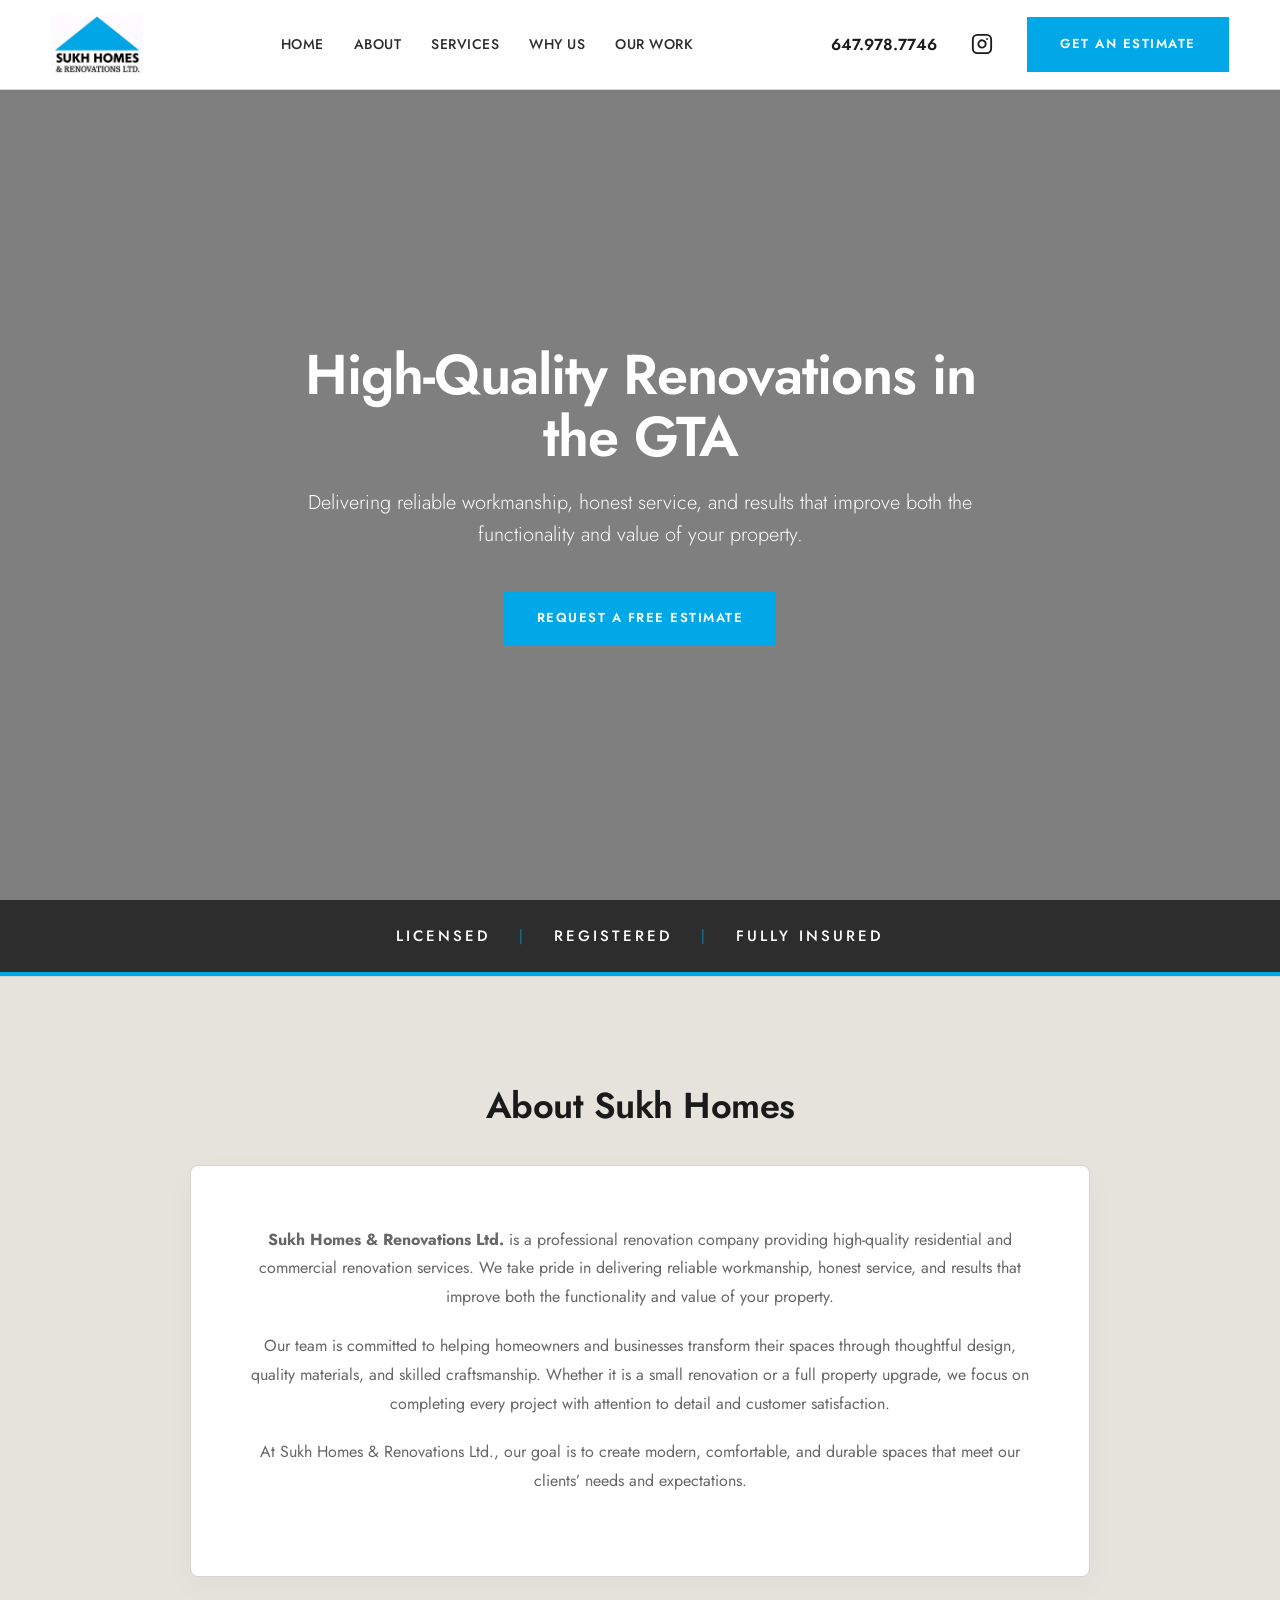
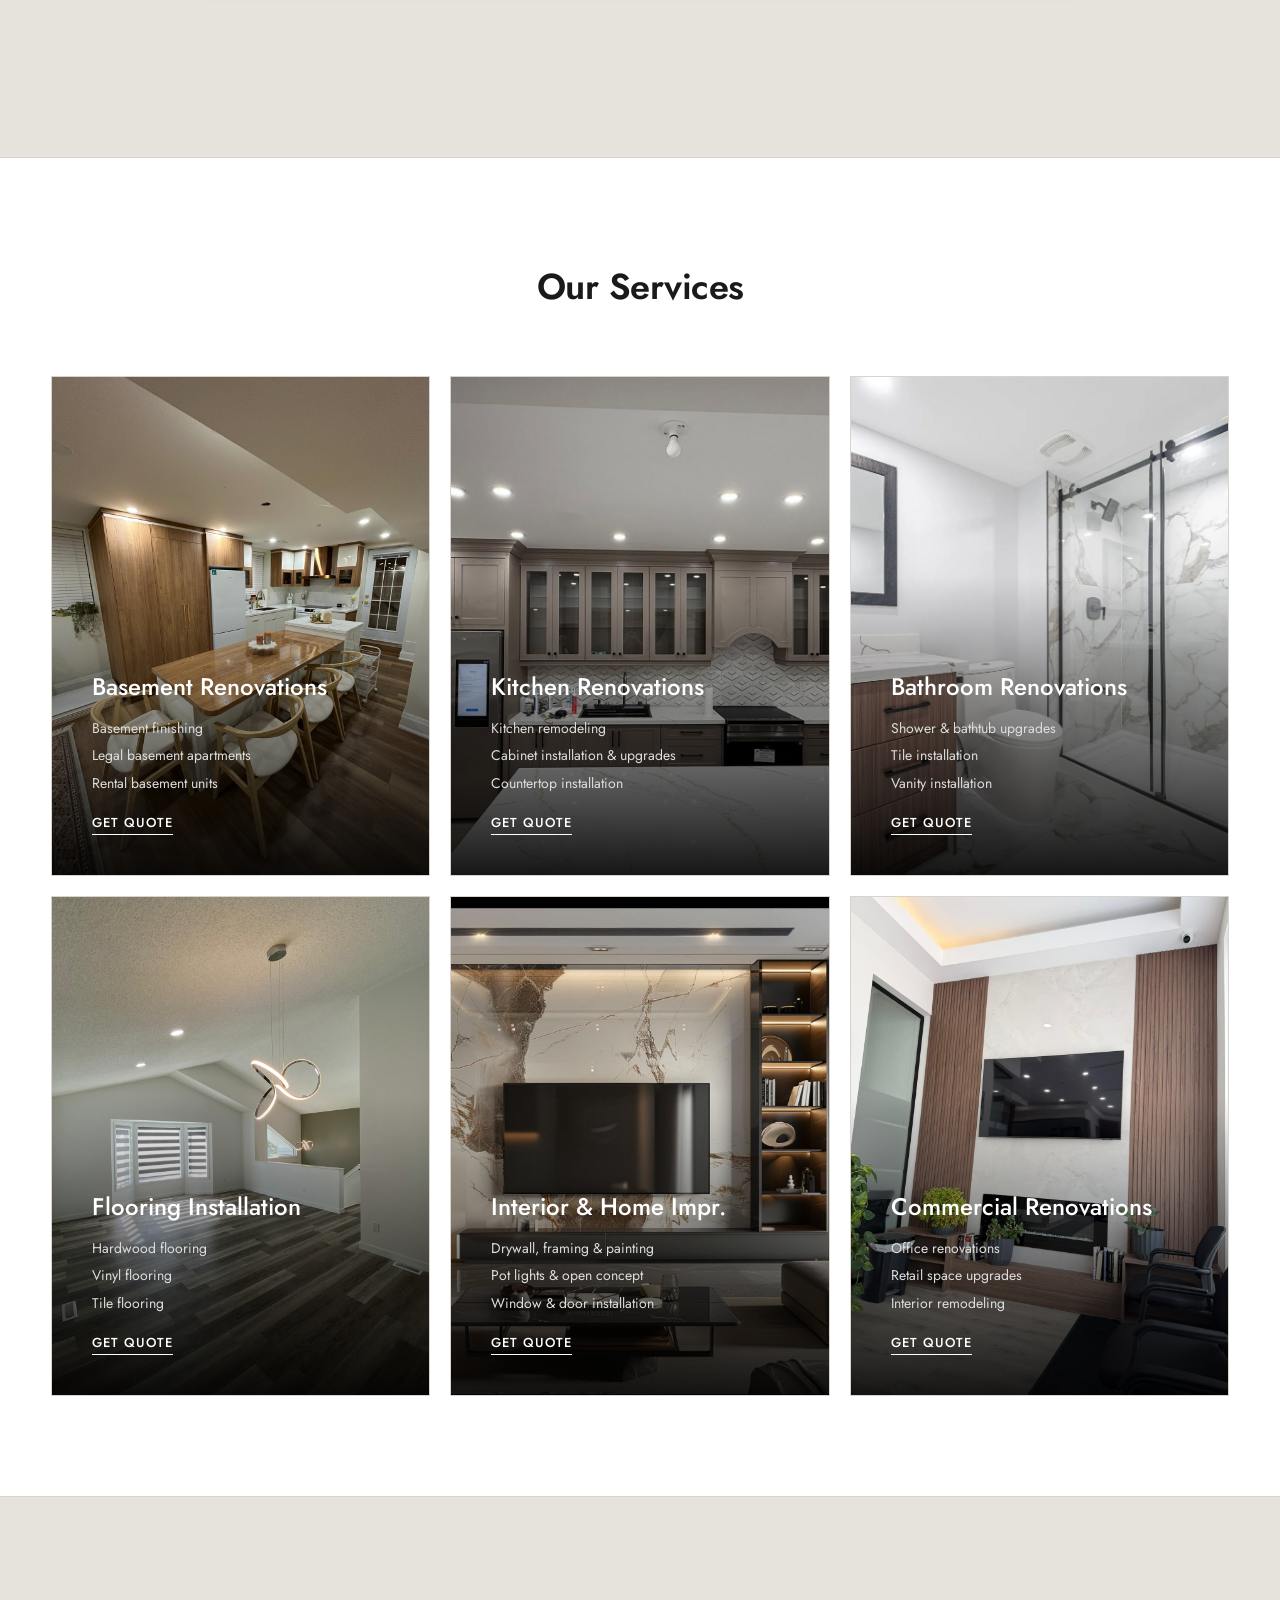
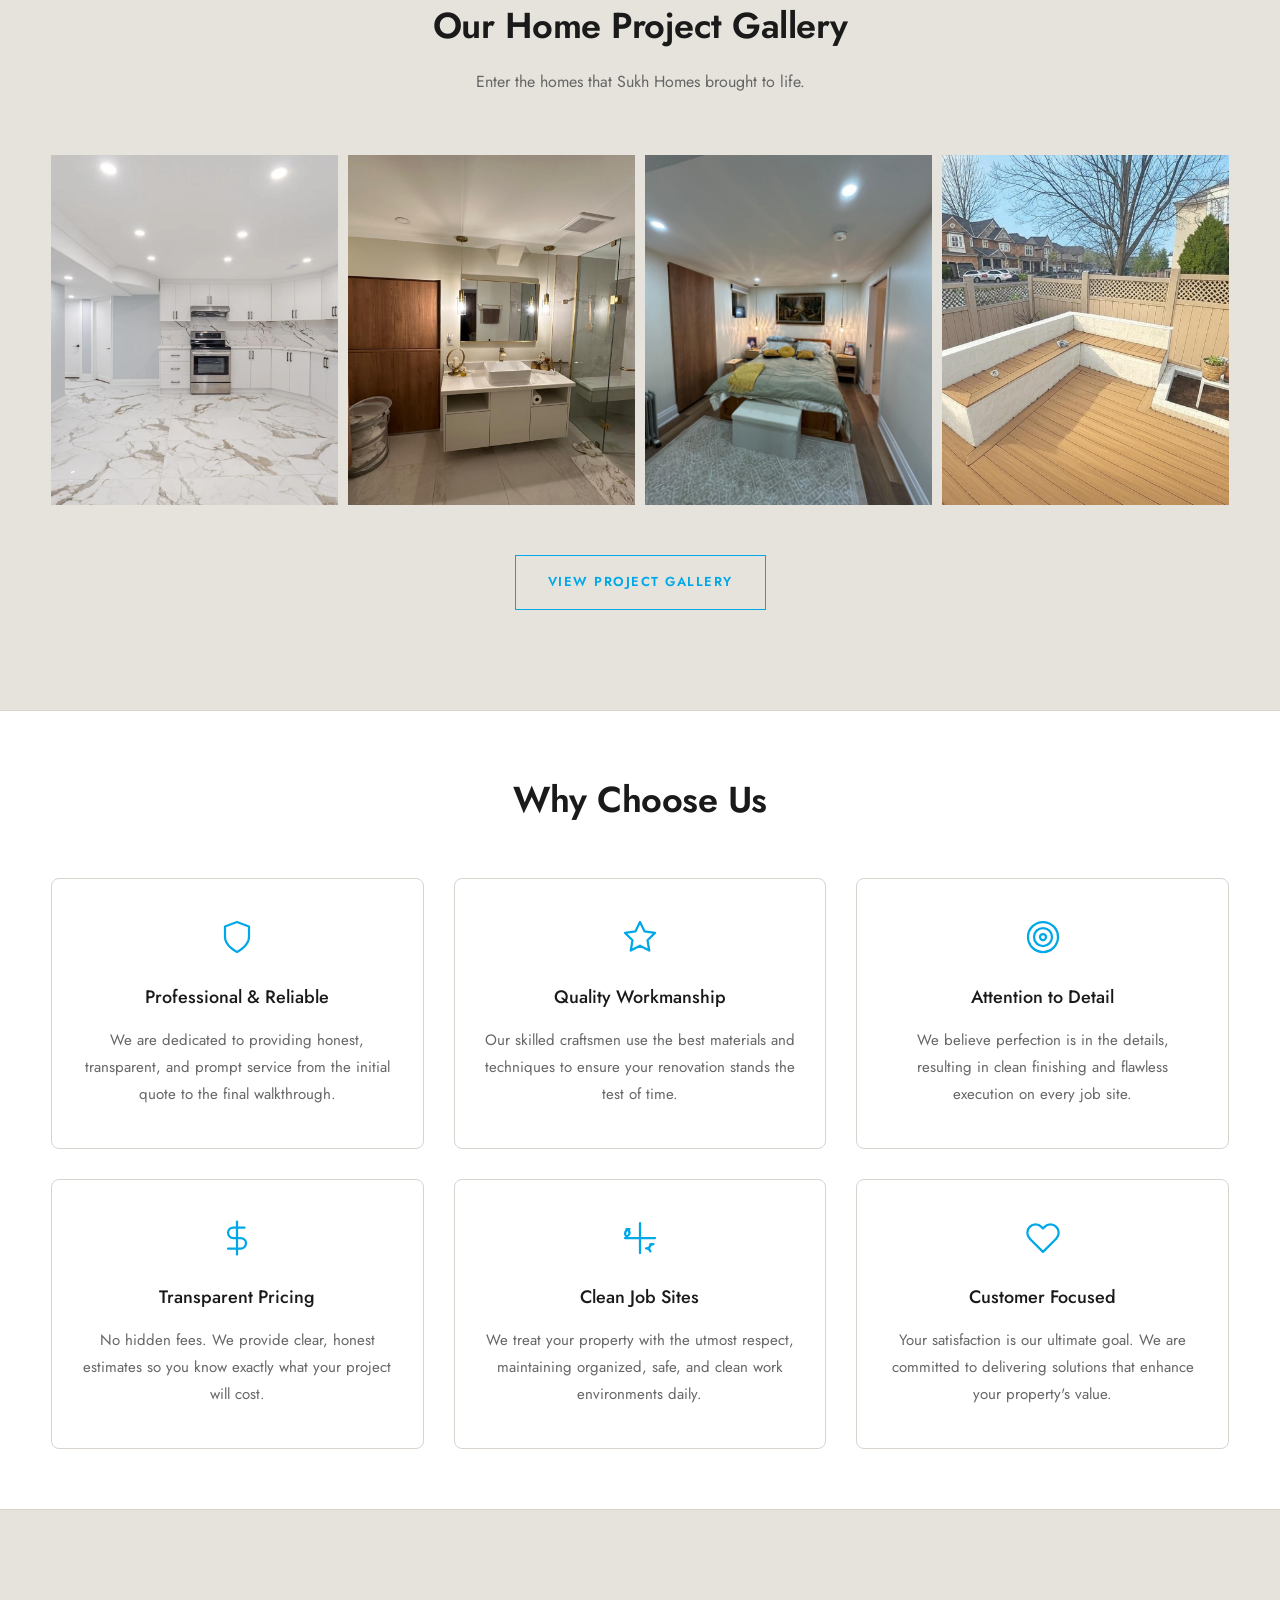
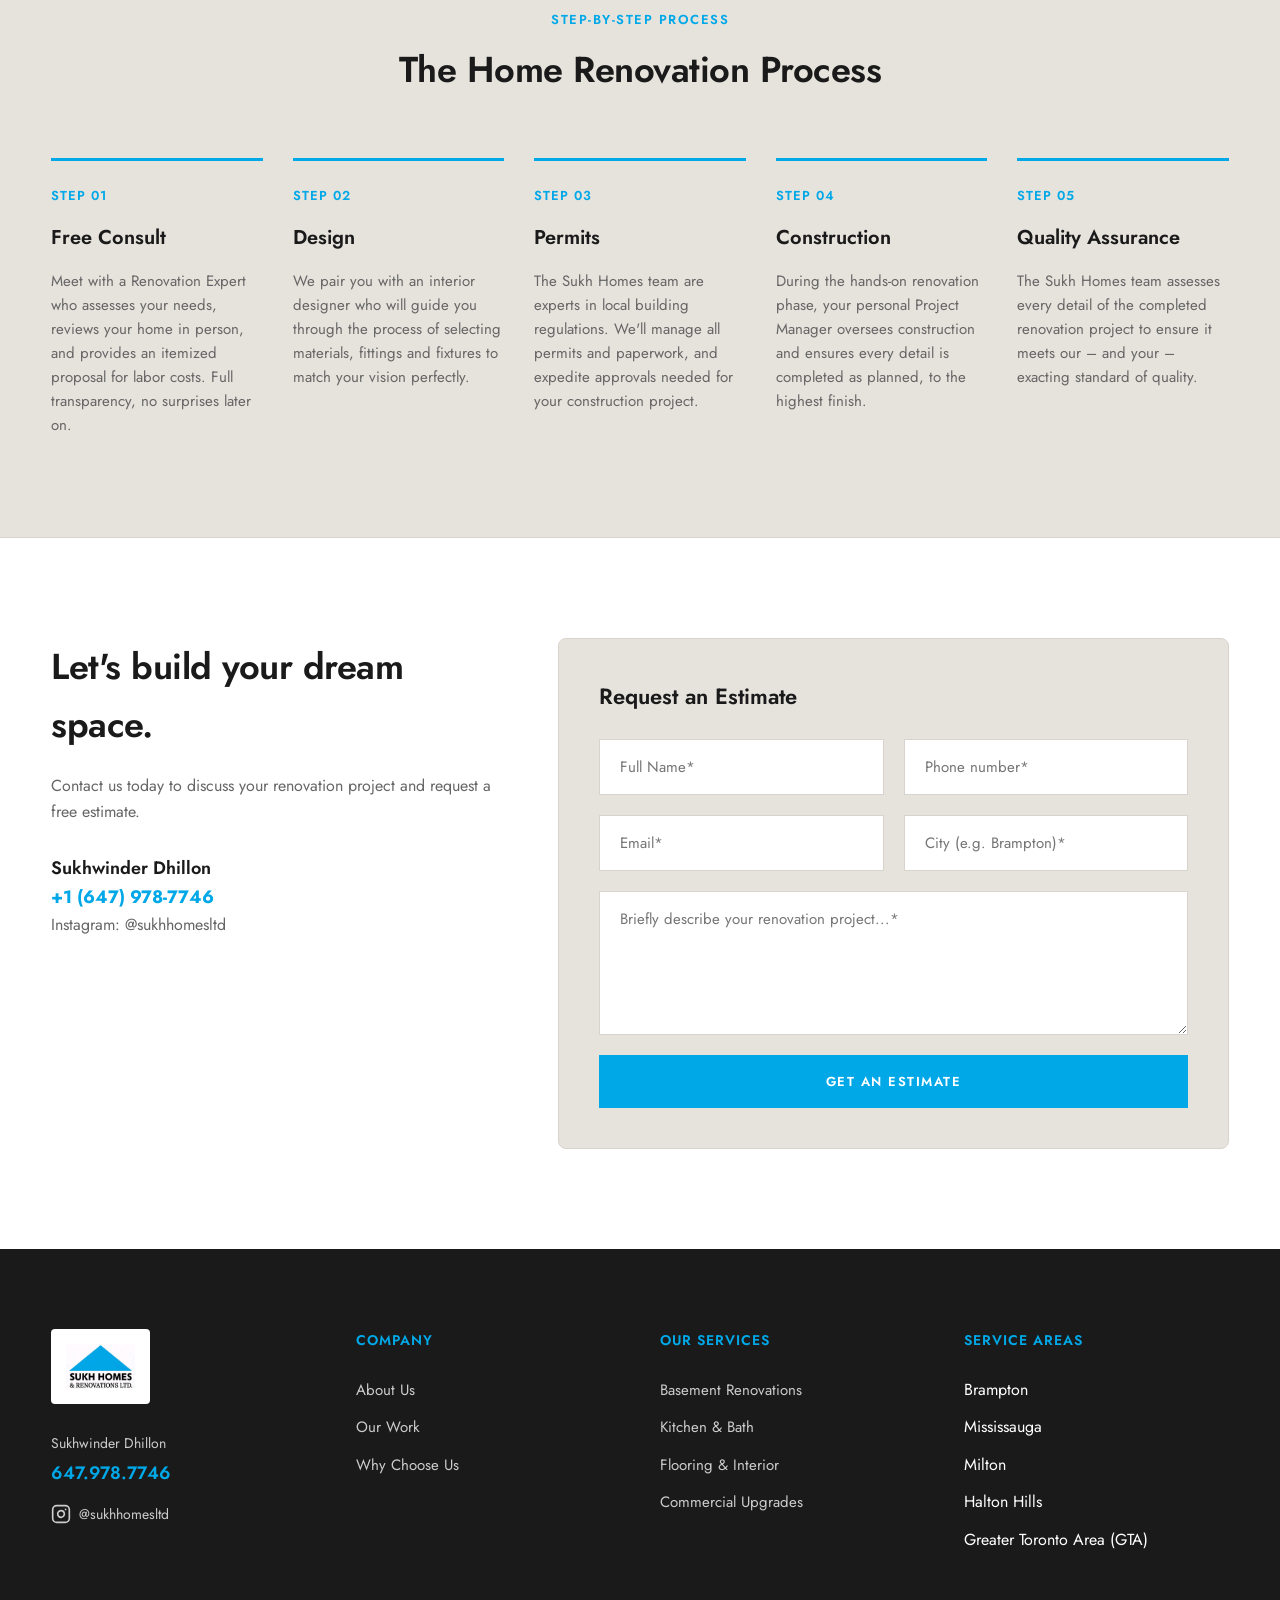
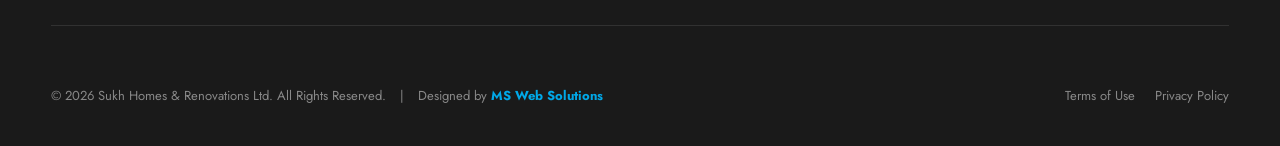
==== commit 21e0ddc2: "final update" ====
--- a/index.html
+++ b/index.html
@@ -23,10 +23,14 @@
                 <h1 class="fade-up-1">High-Quality Renovations in the GTA</h1>
                 <p class="fade-up-2">Delivering reliable workmanship, honest service, and results that improve both the functionality and value of your property.</p>
                 <div class="fade-up-3">
-                    <a href="#contact" class="btn">Request a Free Estimate</a>
-                </div>
-            </div>
-        </section>
+                    <a href="contact.html" class="btn">Request a Free Estimate</a>
+                </div>
+            </div>
+        </section>
+
+        <div class="trust-banner">
+            Licensed <span class="divider">|</span> Registered <span class="divider">|</span> Fully Insured
+        </div>
 
         <section id="about" class="section-padding bg-gray">
             <div class="section-title-wrapper" style="margin-bottom: 30px;"><h2 class="section-title">About Sukh Homes</h2></div>
@@ -41,8 +45,8 @@
             <div class="section-title-wrapper"><h2 class="section-title">Our Services</h2></div>
             <div class="services-grid">
                 
-                <a href="#contact" class="service-card">
-                    <div class="service-bg" style="background-image: url('https://images.unsplash.com/photo-1560185007-c5ca9d2c014d?ixlib=rb-4.0.3&auto=format&fit=crop&w=800&q=80');"></div>
+                <a href="contact.html" class="service-card">
+                    <div class="service-bg" style="background-image: url('images/img\ \(9\).jpg');"></div>
                     <div class="service-overlay"></div>
                     <div class="service-content">
                         <h3>Basement Renovations</h3>
@@ -55,8 +59,8 @@
                     </div>
                 </a>
 
-                <a href="#contact" class="service-card">
-                    <div class="service-bg" style="background-image: url('https://images.unsplash.com/photo-1556910103-1c02745aae4d?ixlib=rb-4.0.3&auto=format&fit=crop&w=800&q=80');"></div>
+                <a href="contact.html" class="service-card">
+                    <div class="service-bg" style="background-image: url('images/kitchen.webp');"></div>
                     <div class="service-overlay"></div>
                     <div class="service-content">
                         <h3>Kitchen Renovations</h3>
@@ -69,8 +73,8 @@
                     </div>
                 </a>
 
-                <a href="#contact" class="service-card">
-                    <div class="service-bg" style="background-image: url('https://images.unsplash.com/photo-1552321554-5fefe8c9ef14?ixlib=rb-4.0.3&auto=format&fit=crop&w=800&q=80');"></div>
+                <a href="contact.html" class="service-card">
+                    <div class="service-bg" style="background-image: url('images/img\ \(7\).jpg');"></div>
                     <div class="service-overlay"></div>
                     <div class="service-content">
                         <h3>Bathroom Renovations</h3>
@@ -83,8 +87,8 @@
                     </div>
                 </a>
 
-                <a href="#contact" class="service-card">
-                    <div class="service-bg" style="background-image: url('https://images.unsplash.com/photo-1581858726788-75bc0f6a952d?ixlib=rb-4.0.3&auto=format&fit=crop&w=800&q=80');"></div>
+                <a href="contact.html" class="service-card">
+                    <div class="service-bg" style="background-image: url('images/img\ \(17\).jpg');"></div>
                     <div class="service-overlay"></div>
                     <div class="service-content">
                         <h3>Flooring Installation</h3>
@@ -97,8 +101,8 @@
                     </div>
                 </a>
 
-                <a href="#contact" class="service-card">
-                    <div class="service-bg" style="background-image: url('https://images.unsplash.com/photo-1600607687920-4e2a09cf159d?ixlib=rb-4.0.3&auto=format&fit=crop&w=800&q=80');"></div>
+                <a href="contact.html" class="service-card">
+                    <div class="service-bg" style="background-image: url('images/img\ \(2\).jpg');"></div>
                     <div class="service-overlay"></div>
                     <div class="service-content">
                         <h3>Interior & Home Impr.</h3>
@@ -111,8 +115,8 @@
                     </div>
                 </a>
 
-                <a href="#contact" class="service-card">
-                    <div class="service-bg" style="background-image: url('https://images.unsplash.com/photo-1497366216548-37526070297c?ixlib=rb-4.0.3&auto=format&fit=crop&w=800&q=80');"></div>
+                <a href="contact.html" class="service-card">
+                    <div class="service-bg" style="background-image: url('images/img\ \(1\).jpg');"></div>
                     <div class="service-overlay"></div>
                     <div class="service-content">
                         <h3>Commercial Renovations</h3>
@@ -135,14 +139,14 @@
             </div>
             
             <div class="gallery-grid">
-                <div class="gallery-item-wrap"><div class="gallery-item" style="background-image: url('https://images.unsplash.com/photo-1600566753190-17f0baa2a6c3?ixlib=rb-4.0.3&auto=format&fit=crop&w=800&q=80');"></div></div>
-                <div class="gallery-item-wrap"><div class="gallery-item" style="background-image: url('https://images.unsplash.com/photo-1600585154340-be6161a56a0c?ixlib=rb-4.0.3&auto=format&fit=crop&w=800&q=80');"></div></div>
-                <div class="gallery-item-wrap"><div class="gallery-item" style="background-image: url('https://images.unsplash.com/photo-1600210492486-724fe5c67fb0?ixlib=rb-4.0.3&auto=format&fit=crop&w=800&q=80');"></div></div>
-                <div class="gallery-item-wrap"><div class="gallery-item" style="background-image: url('https://images.unsplash.com/photo-1600607686527-6fb886090705?ixlib=rb-4.0.3&auto=format&fit=crop&w=800&q=80');"></div></div>
+                <div class="gallery-item-wrap"><div class="gallery-item" style="background-image: url('images/img\ \(8\).jpg');"></div></div>
+                <div class="gallery-item-wrap"><div class="gallery-item" style="background-image: url('images/img\ \(10\).jpg');"></div></div>
+                <div class="gallery-item-wrap"><div class="gallery-item" style="background-image: url('images/img\ \(11\).jpg');"></div></div>
+                <div class="gallery-item-wrap"><div class="gallery-item" style="background-image: url('images/img\ \(12\).jpg');"></div></div>
             </div>
             
             <div style="text-align: center; margin-top: 50px;">
-                <a href="#contact" class="btn btn-outline">View Project Gallery</a>
+                <a href="portfolio.html" class="btn btn-outline">View Project Gallery</a>
             </div>
         </section>
 
@@ -224,16 +228,7 @@
             </div>
         </section>
 
-        <section id="work" class="section-padding">
-            <div class="section-title-wrapper"><h2 class="section-title">Our Mission & Work</h2></div>
-            <div class="text-container">
-                <p><strong>Our Mission:</strong> To provide high-quality renovation services that improve homes and businesses while building long-term relationships with our clients through trust, reliability, and excellent workmanship.</p>
-                <p>Sukh Homes & Renovations Ltd. has successfully completed a variety of renovation projects for homeowners and businesses. Our work includes basement apartment conversions, kitchen renovations, bathroom upgrades, flooring installation, lighting upgrades, and full interior remodels.</p>
-                <p>We focus on quality craftsmanship, clean finishing, and reliable service to ensure every project meets the highest standards.</p>
-            </div>
-        </section>
-
-        <section id="contact" class="section-padding bg-gray">
+        <section id="contact" class="section-padding">
             <div class="contact-container">
                 <div class="contact-info">
                     <h2 class="section-title" style="text-align: left; margin-bottom: 20px;">Let's build your dream space.</h2>
@@ -244,17 +239,18 @@
                     <p style="font-size: 16px; color: var(--color-medium-gray); margin-bottom: 20px;">Instagram: @sukhhomesltd</p>
                 </div>
                 
-                <div class="contact-form-wrapper">
+                <div class="contact-form-wrapper" style="background-color: var(--color-light-gray); padding: 40px; border-radius: 8px; border: 1px solid var(--color-border);">
+                    <h3 style="font-size: 22px; margin-bottom: 25px; color: var(--color-black); font-weight: 600;">Request an Estimate</h3>
                     <form action="https://formsubmit.co/info@sukhhomes.ca" method="POST" class="estimate-form">
                         <div class="form-row">
-                            <input type="text" name="Full Name" placeholder="Full Name*" required>
-                            <input type="tel" name="Phone" placeholder="Phone number*" required>
+                            <input type="text" name="Full Name" placeholder="Full Name*" required style="background-color: var(--color-white);">
+                            <input type="tel" name="Phone" placeholder="Phone number*" required style="background-color: var(--color-white);">
                         </div>
                         <div class="form-row">
-                            <input type="email" name="Email" placeholder="Email*" required>
-                            <input type="text" name="Location" placeholder="City (e.g. Brampton)*" required>
+                            <input type="email" name="Email" placeholder="Email*" required style="background-color: var(--color-white);">
+                            <input type="text" name="Location" placeholder="City (e.g. Brampton)*" required style="background-color: var(--color-white);">
                         </div>
-                        <textarea name="Description" rows="5" placeholder="Briefly describe your renovation project...*" required></textarea>
+                        <textarea name="Description" rows="5" placeholder="Briefly describe your renovation project...*" required style="background-color: var(--color-white);"></textarea>
                         <input type="text" name="_gotcha" style="display:none">
                         <button type="submit" class="btn" style="width: 100%;">Get an Estimate</button>
                     </form>
--- a/style.css
+++ b/style.css
@@ -1,7 +1,7 @@
 /* --- Google Fonts Import --- */
 @import url('https://fonts.googleapis.com/css2?family=Jost:wght@300;400;500;600;700&display=swap');
 
-/* --- New Warm & Earthy Color Palette --- */
+/* --- Color Palette (Updated with Sukh Homes Logo Blue) --- */
 :root {
     --color-black: #1a1a1a;
     --color-dark-gray: #2d2d2d;
@@ -9,7 +9,7 @@
     --color-light-gray: #e6e3dd; /* Warm Beige Background */
     --color-border: #d8d4cd;     /* Tinted Warm Border */
     --color-white: #ffffff;
-    --color-accent: #c4734d;     /* Terracotta Orange Button Color */
+    --color-accent: #00A8E8;     /* Sukh Homes Logo Blue */
     --font-primary: 'Jost', sans-serif;
     --transition-smooth: all 0.4s cubic-bezier(0.25, 0.8, 0.25, 1);
 }
@@ -18,7 +18,7 @@
 body { color: var(--color-dark-gray); background-color: var(--color-white); line-height: 1.6; overflow-x: clip; }
 a { text-decoration: none; color: inherit; }
 
-/* Global Buttons (Now Terracotta Orange) */
+/* Global Buttons */
 .btn {
     display: inline-block; background-color: var(--color-accent); color: var(--color-white);
     padding: 16px 32px; font-size: 13px; font-weight: 600; text-transform: uppercase;
@@ -51,12 +51,14 @@
 
 .nav-right { display: flex; align-items: center; gap: 24px; }
 .nav-phone { font-size: 16px; font-weight: 600; color: var(--color-black); }
+
+/* Hide mobile actions on desktop */
 .mobile-actions { display: none; }
+.hamburger { display: none; }
 
 /* =========================================
    MOBILE MENU OVERLAY
    ========================================= */
-.hamburger { display: none; }
 .mobile-menu-overlay {
     position: fixed; top: 0; right: -100%; width: 100%; height: 100vh;
     background-color: var(--color-white); z-index: 100000; 
@@ -103,6 +105,36 @@
 .section-title-wrapper { text-align: center; margin-bottom: 60px; }
 .section-title { font-size: 36px; font-weight: 600; letter-spacing: -0.5px; margin-bottom: 15px; color: var(--color-black); }
 .bg-gray { background-color: var(--color-light-gray); border-top: 1px solid var(--color-border); border-bottom: 1px solid var(--color-border); }
+
+/* --- Trust Banner --- */
+.trust-banner {
+    background-color: var(--color-dark-gray);
+    color: var(--color-white);
+    text-align: center;
+    padding: 24px 4%;
+    font-size: 15px;
+    font-weight: 500;
+    letter-spacing: 3px;
+    text-transform: uppercase;
+    border-bottom: 4px solid var(--color-accent); /* Terracotta bottom border */
+}
+.trust-banner .divider {
+    color: var(--color-accent); /* Terracotta color for the | symbols */
+    margin: 0 20px;
+    font-weight: 300;
+}
+
+/* Make it fit nicely on mobile screens */
+@media (max-width: 768px) {
+    .trust-banner {
+        font-size: 12px;
+        letter-spacing: 1.5px;
+        padding: 20px 4%;
+    }
+    .trust-banner .divider {
+        margin: 0 10px;
+    }
+}
 
 /* Text Layouts */
 .text-container { max-width: 900px; margin: 0 auto; text-align: center; }
@@ -181,19 +213,28 @@
     header { background-color: var(--color-white); height: 85px; }
     .site-logo { max-height: 45px; }
 
-    .mobile-actions { display: flex; align-items: center; gap: 18px; }
-    .mobile-call-btn { display: flex; align-items: center; justify-content: center; padding: 0; color: var(--color-black); }
-    .mobile-call-btn svg { width: 18px; height: 18px; }
+    /* Mobile Header Icons Layout */
+    .mobile-actions { display: flex; align-items: center; gap: 10px; }
+    .mobile-call-btn, .mobile-insta-btn { display: flex; align-items: center; justify-content: center; padding: 0; color: var(--color-black); }
+    .mobile-call-btn svg, .mobile-insta-btn svg { width: 18px; height: 18px; }
     
-    /* Terracotta Mobile Button */
+    /* Logo Blue Mobile Button */
     .mobile-estimate-btn {
         background-color: var(--color-accent); color: var(--color-white);
         font-size: 11px; font-weight: 500; text-align: center;
-        line-height: 1.3; letter-spacing: 2px; padding: 10px 18px; border-radius: 0;
-    }
-
-    .hamburger { display: flex; flex-direction: column; justify-content: space-between; width: 32px; height: 22px; background: transparent; border: none; cursor: pointer; padding: 0; }
-    .hamburger .bar { width: 100%; height: 4px; background-color: var(--color-black); border-radius: 0px; }
+        line-height: 1.3; letter-spacing: 2px; padding: 10px 14px; border-radius: 0;
+    }
+
+    /* THE HAMBURGER MENU BUTTON */
+    .hamburger { 
+        display: flex; flex-direction: column; justify-content: space-between; 
+        width: 28px; height: 20px; background: transparent; border: none; 
+        cursor: pointer; padding: 0; flex-shrink: 0;
+    }
+    .hamburger .bar { 
+        width: 100%; height: 3px; background-color: var(--color-black); 
+        border-radius: 2px; 
+    }
 
     .services-grid { grid-template-columns: 1fr; }
     .service-card { height: 450px; }
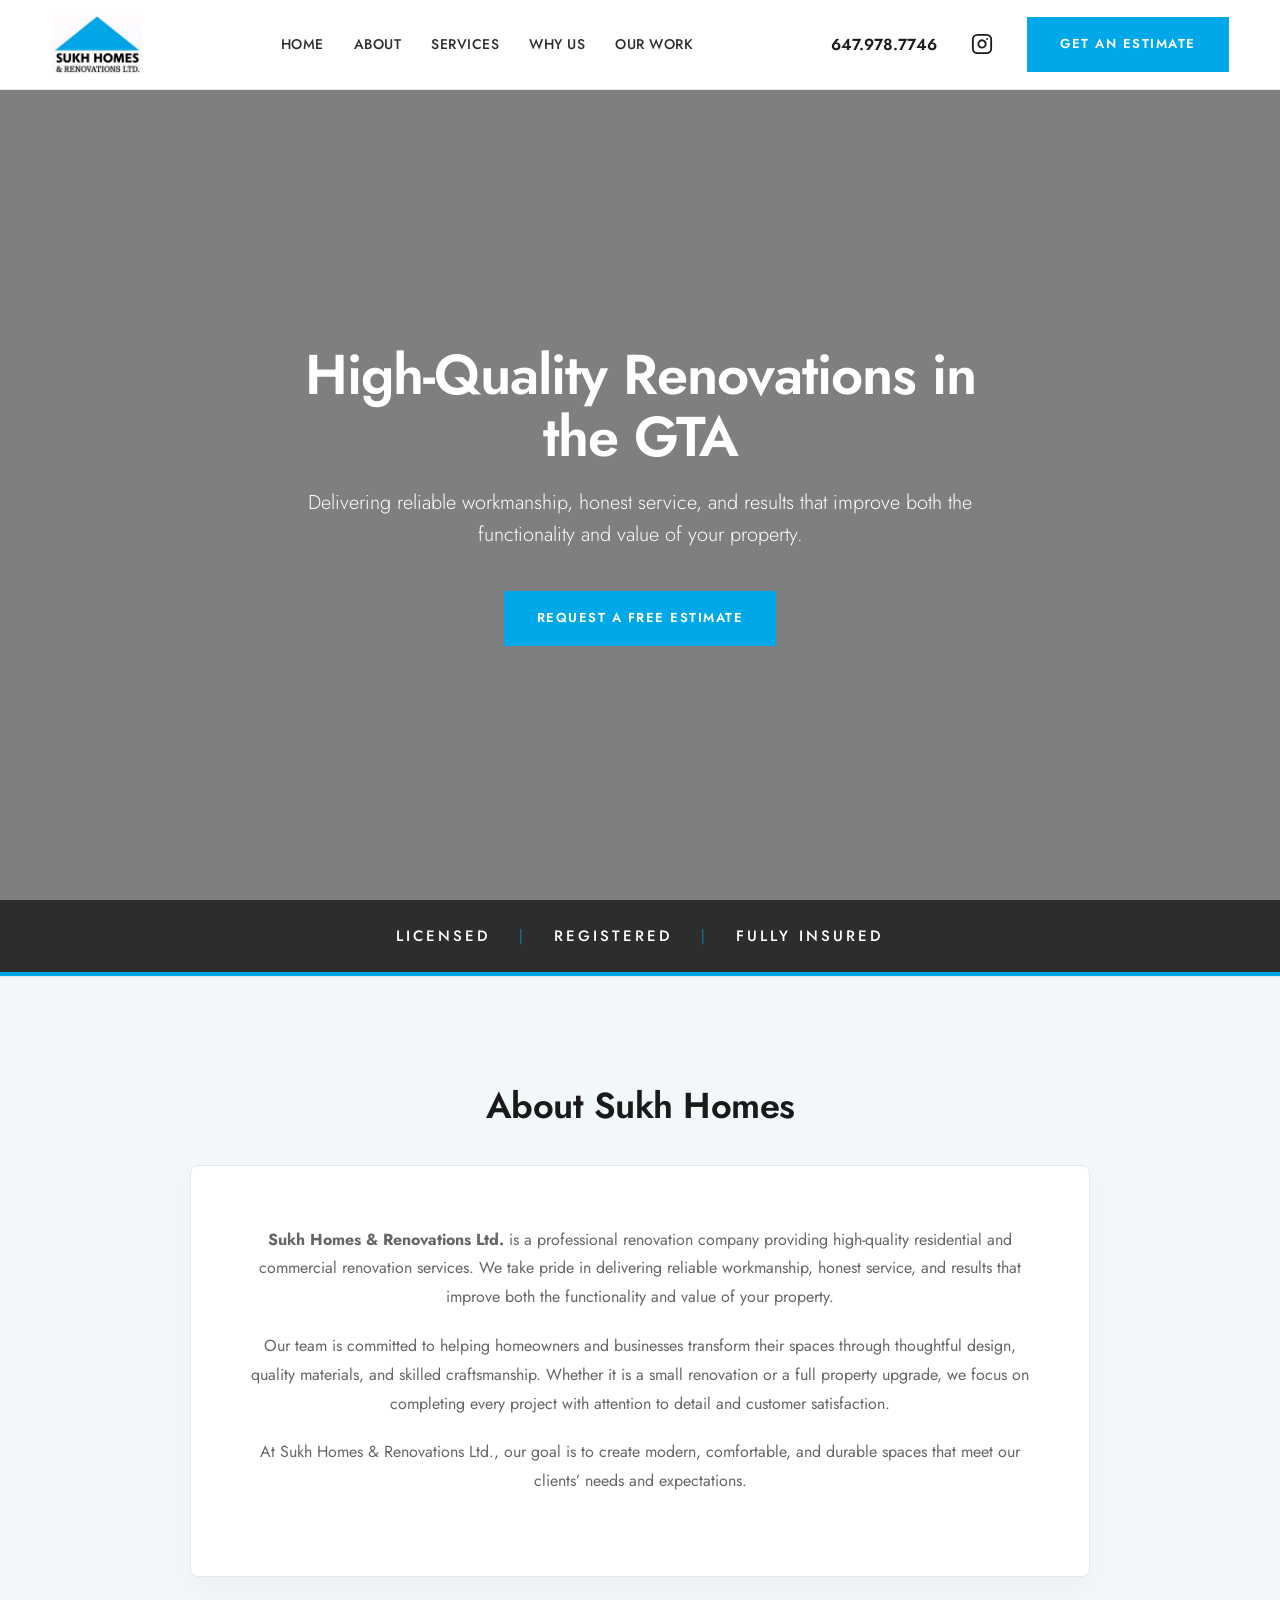
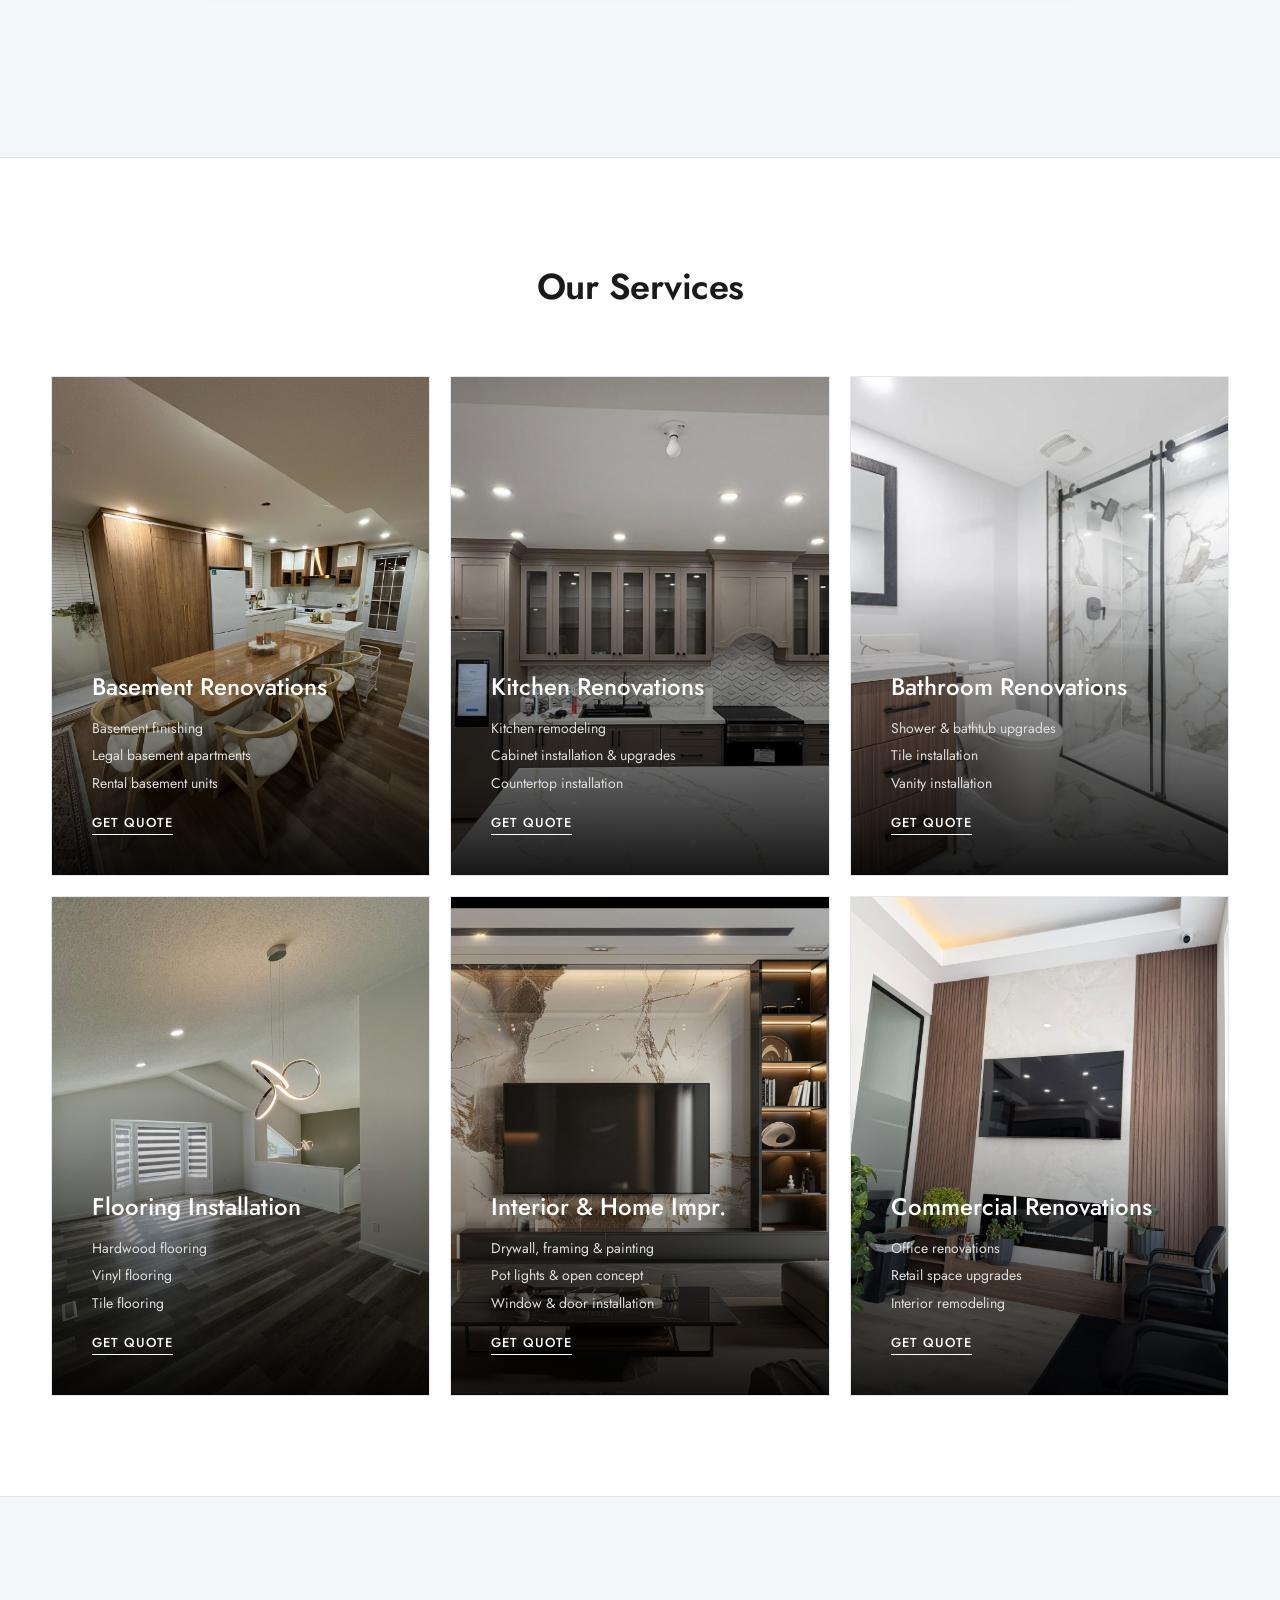
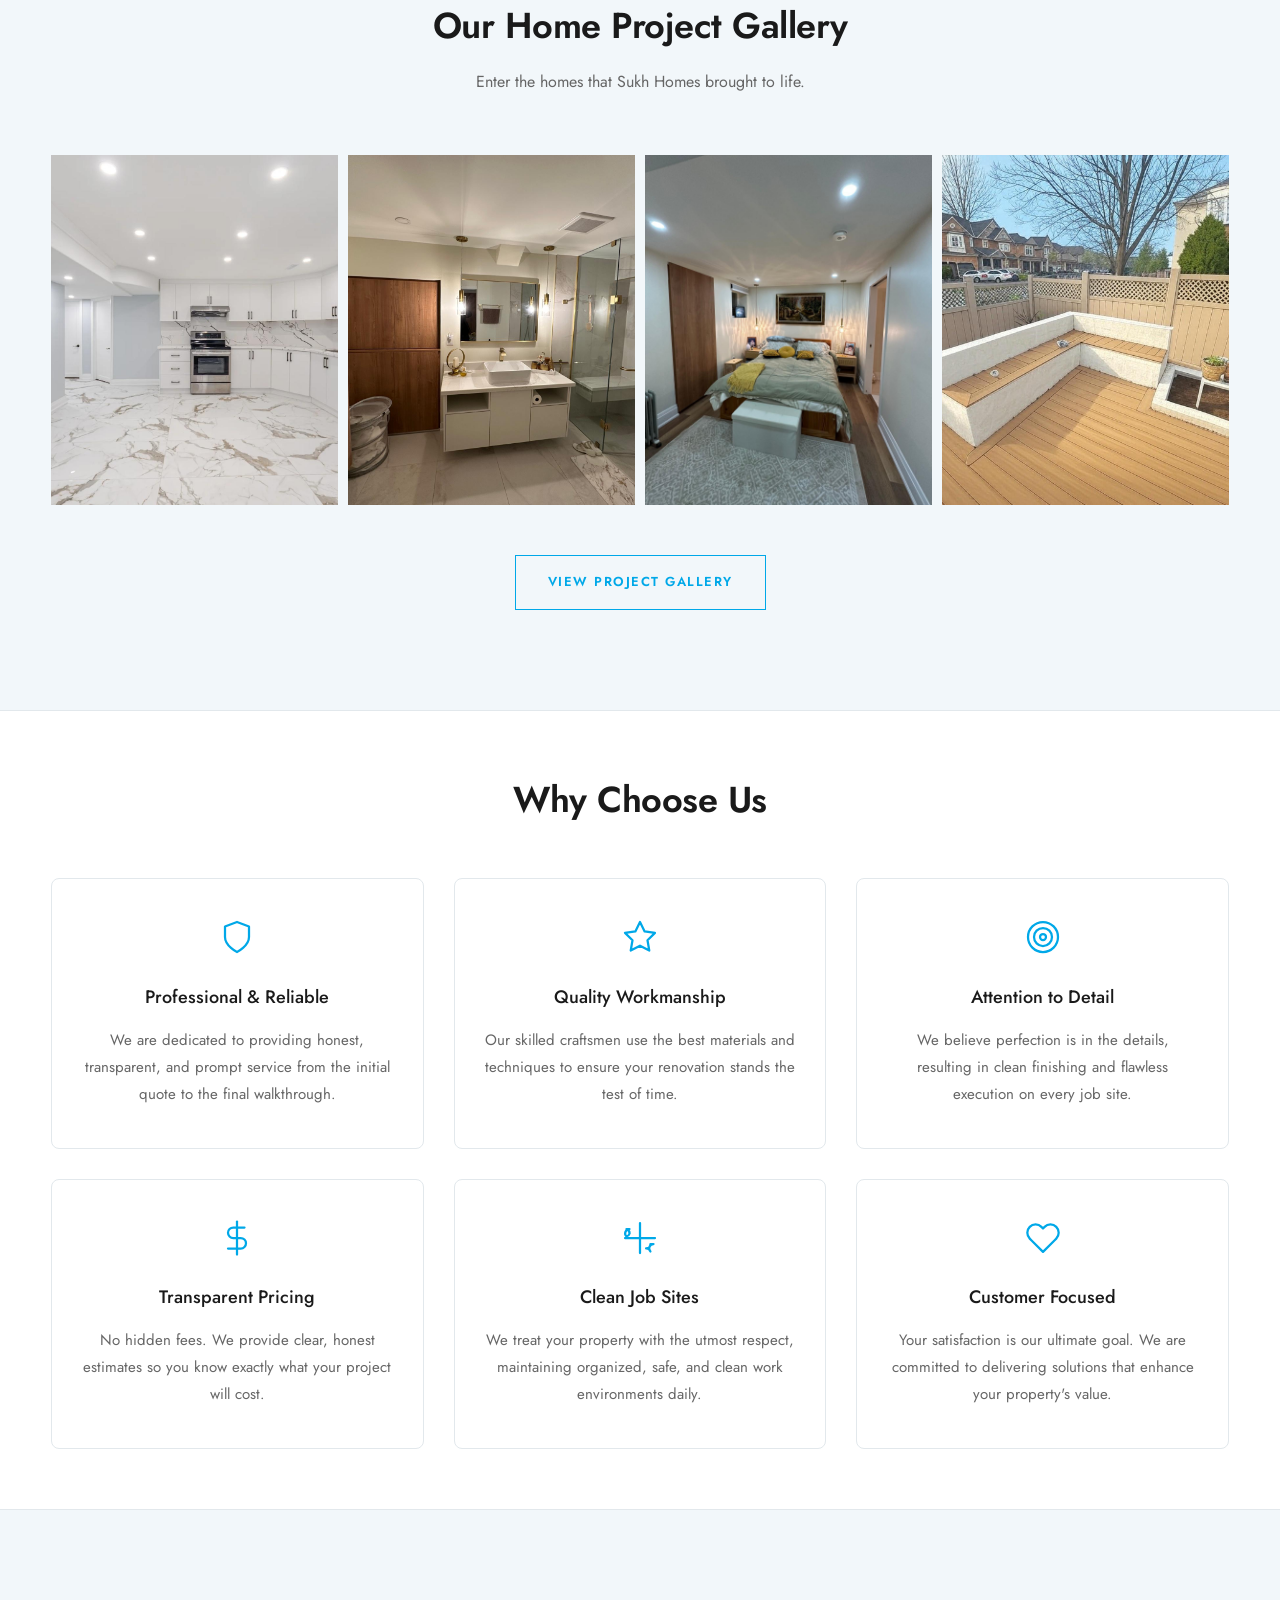
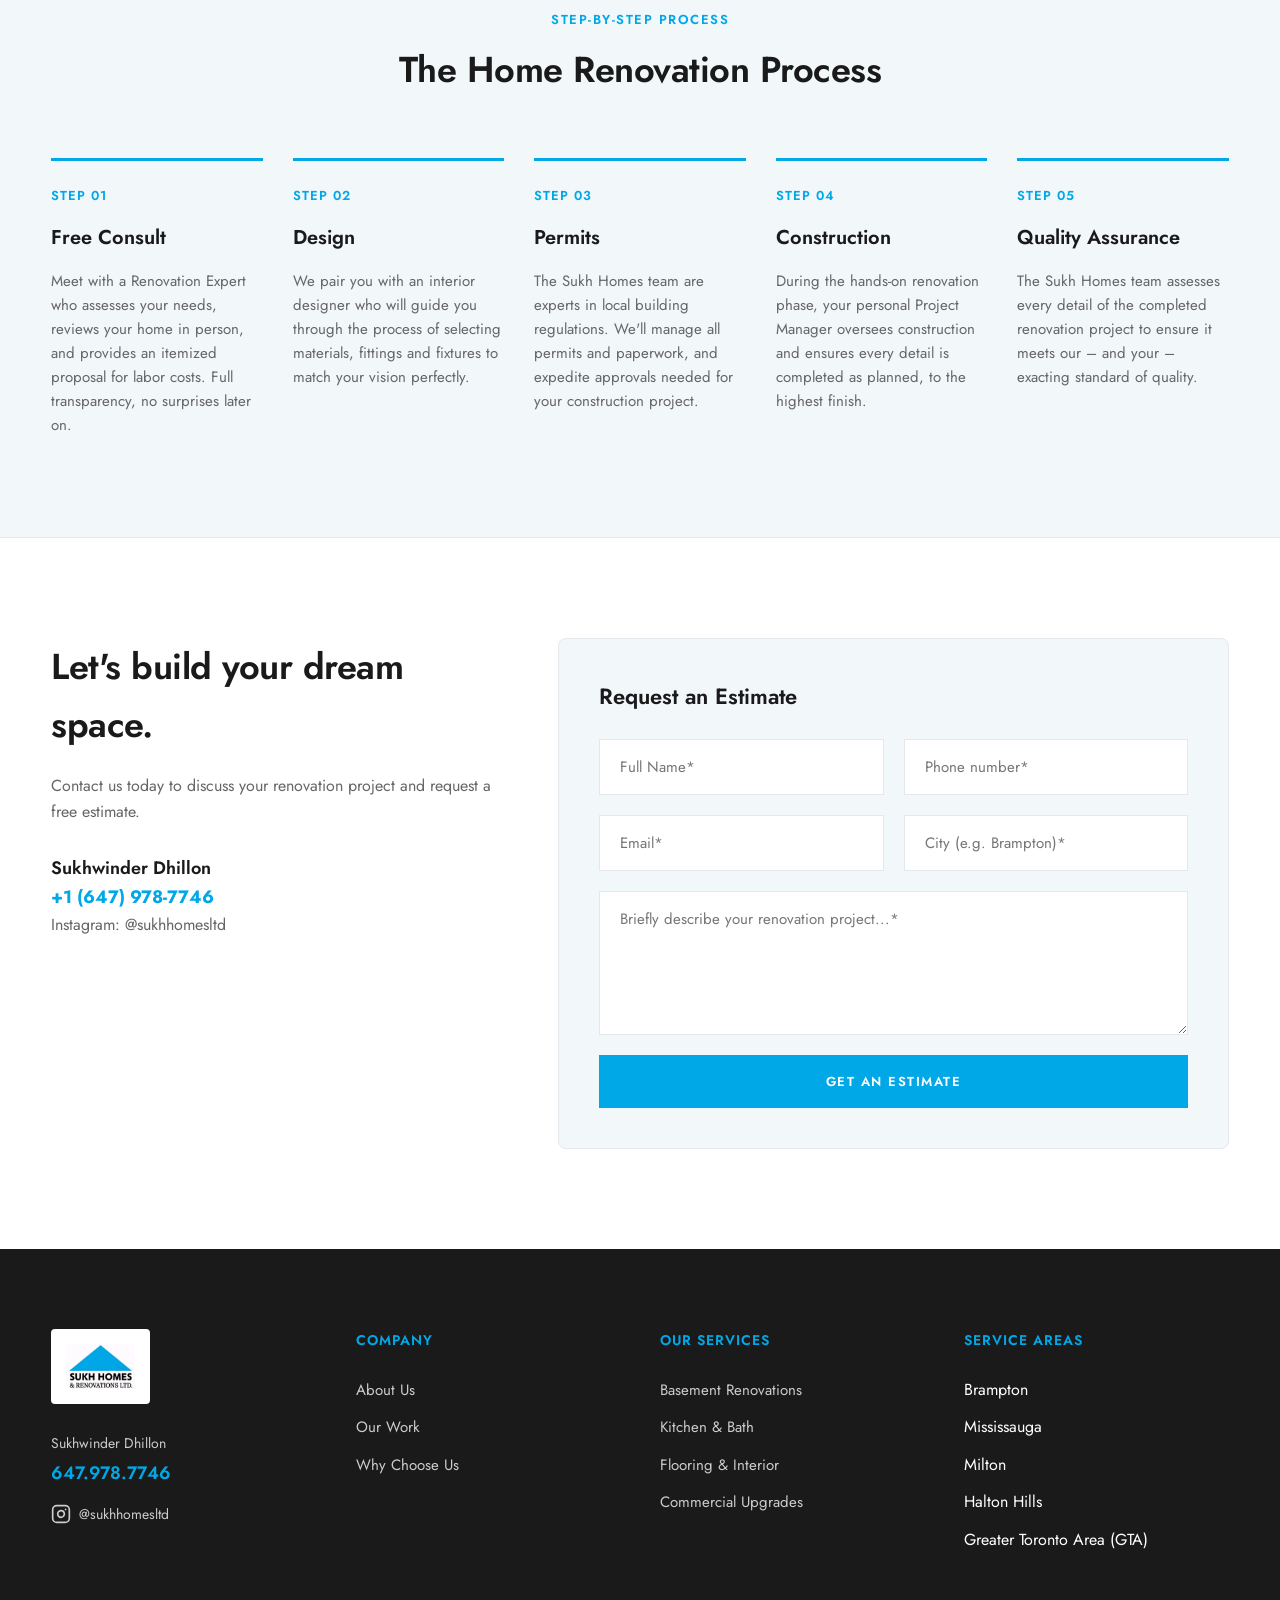
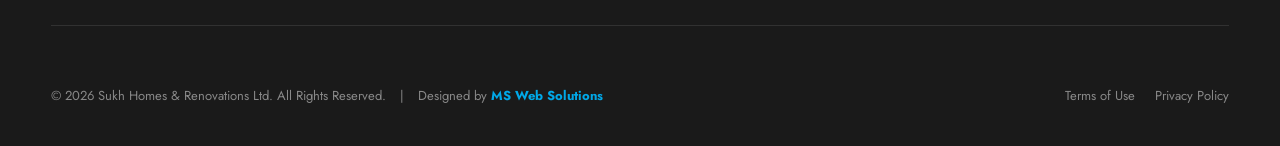
==== commit a8bfc975: "fixed hamburger scroll  issue" ====
--- a/index.html
+++ b/index.html
@@ -241,19 +241,26 @@
                 
                 <div class="contact-form-wrapper" style="background-color: var(--color-light-gray); padding: 40px; border-radius: 8px; border: 1px solid var(--color-border);">
                     <h3 style="font-size: 22px; margin-bottom: 25px; color: var(--color-black); font-weight: 600;">Request an Estimate</h3>
-                    <form action="https://formsubmit.co/info@sukhhomes.ca" method="POST" class="estimate-form">
-                        <div class="form-row">
-                            <input type="text" name="Full Name" placeholder="Full Name*" required style="background-color: var(--color-white);">
-                            <input type="tel" name="Phone" placeholder="Phone number*" required style="background-color: var(--color-white);">
-                        </div>
-                        <div class="form-row">
-                            <input type="email" name="Email" placeholder="Email*" required style="background-color: var(--color-white);">
-                            <input type="text" name="Location" placeholder="City (e.g. Brampton)*" required style="background-color: var(--color-white);">
-                        </div>
-                        <textarea name="Description" rows="5" placeholder="Briefly describe your renovation project...*" required style="background-color: var(--color-white);"></textarea>
-                        <input type="text" name="_gotcha" style="display:none">
-                        <button type="submit" class="btn" style="width: 100%;">Get an Estimate</button>
-                    </form>
+                   <form action="https://api.web3forms.com/submit" method="POST" class="estimate-form">
+    
+    <input type="hidden" name="access_key" value="60001596-d19c-43f8-aaf6-f789f25a08fb">
+    
+    <input type="hidden" name="redirect" value="https://sukhhomesltd.ca/contact.html">
+
+    <div class="form-row">
+        <input type="text" name="Full Name" placeholder="Full Name*" required style="background-color: var(--color-white);">
+        <input type="tel" name="Phone" placeholder="Phone number*" required style="background-color: var(--color-white);">
+    </div>
+    <div class="form-row">
+        <input type="email" name="Email" placeholder="Email*" required style="background-color: var(--color-white);">
+        <input type="text" name="Location" placeholder="City (e.g. Brampton)*" required style="background-color: var(--color-white);">
+    </div>
+    <textarea name="Description" rows="5" placeholder="Briefly describe your renovation project...*" required style="background-color: var(--color-white);"></textarea>
+    
+    <input type="checkbox" name="botcheck" class="hidden" style="display: none;">
+    
+    <button type="submit" class="btn" style="width: 100%;">Get an Estimate</button>
+</form>
                 </div>
             </div>
         </section>
@@ -261,7 +268,7 @@
 
     <div id="footer-placeholder"></div>
 
-    <script>
+   <script>
         fetch('header.html')
             .then(response => response.text())
             .then(data => {
@@ -275,6 +282,7 @@
                 if (hamburgerBtn && mobileMenu) {
                     hamburgerBtn.addEventListener('click', () => {
                         mobileMenu.classList.add('open');
+                        // Stops background from scrolling when menu is open
                         document.body.style.overflow = 'hidden'; 
                     });
                 }
@@ -282,7 +290,8 @@
                 if (closeBtn && mobileMenu) {
                     closeBtn.addEventListener('click', () => {
                         mobileMenu.classList.remove('open');
-                        document.body.style.overflow = 'clip'; 
+                        // Restores normal scrolling!
+                        document.body.style.overflow = ''; 
                     });
                 }
                 
@@ -290,7 +299,8 @@
                     mobileLinks.forEach(link => {
                         link.addEventListener('click', () => {
                             mobileMenu.classList.remove('open');
-                            document.body.style.overflow = 'clip';
+                            // Restores normal scrolling!
+                            document.body.style.overflow = '';
                         });
                     });
                 }
--- a/style.css
+++ b/style.css
@@ -1,13 +1,16 @@
 /* --- Google Fonts Import --- */
 @import url('https://fonts.googleapis.com/css2?family=Jost:wght@300;400;500;600;700&display=swap');
 
-/* --- Color Palette (Updated with Sukh Homes Logo Blue) --- */
+/* --- Color Palette (Updated with Cool Icy Grey to match Blue) --- */
 :root {
     --color-black: #1a1a1a;
     --color-dark-gray: #2d2d2d;
     --color-medium-gray: #666666;
-    --color-light-gray: #e6e3dd; /* Warm Beige Background */
-    --color-border: #d8d4cd;     /* Tinted Warm Border */
+    
+    /* THESE TWO LINES CHANGED TO COOL TONES */
+    --color-light-gray: #f2f7fa; /* Sleek, Icy Light Blue-Grey */
+    --color-border: #e2e8ec;     /* Cool, soft border to match */
+    
     --color-white: #ffffff;
     --color-accent: #00A8E8;     /* Sukh Homes Logo Blue */
     --font-primary: 'Jost', sans-serif;
@@ -218,11 +221,17 @@
     .mobile-call-btn, .mobile-insta-btn { display: flex; align-items: center; justify-content: center; padding: 0; color: var(--color-black); }
     .mobile-call-btn svg, .mobile-insta-btn svg { width: 18px; height: 18px; }
     
-    /* Logo Blue Mobile Button */
+    /* Logo Blue Mobile Button (Smaller Size) */
     .mobile-estimate-btn {
         background-color: var(--color-accent); color: var(--color-white);
-        font-size: 11px; font-weight: 500; text-align: center;
-        line-height: 1.3; letter-spacing: 2px; padding: 10px 14px; border-radius: 0;
+        font-size: 9px; /* Reduced font size */
+        font-weight: 600; /* Made slightly bolder to keep it readable */
+        text-align: center;
+        line-height: 1.2; 
+        letter-spacing: 1px; /* Tighter letter spacing */
+        padding: 6px 10px; /* Reduced padding to make the box smaller */
+        border-radius: 0;
+        white-space: nowrap; 
     }
 
     /* THE HAMBURGER MENU BUTTON */
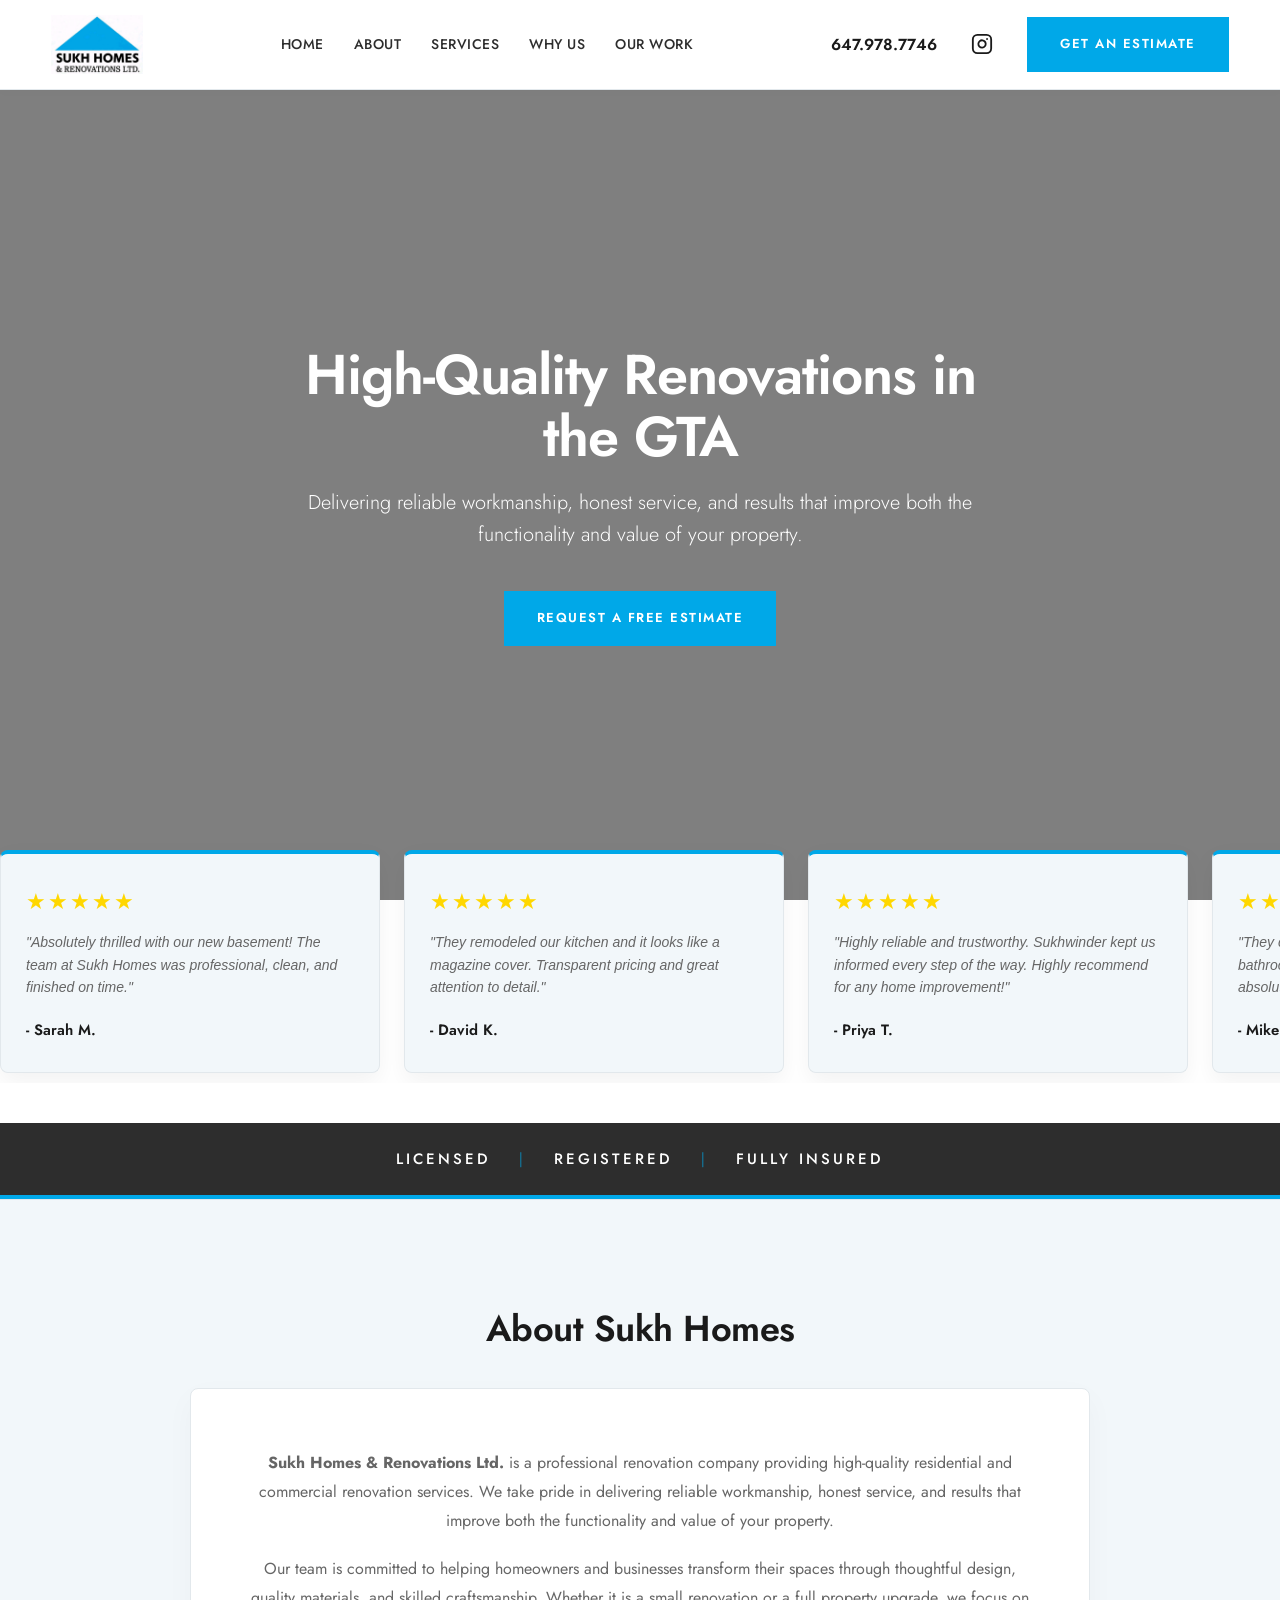
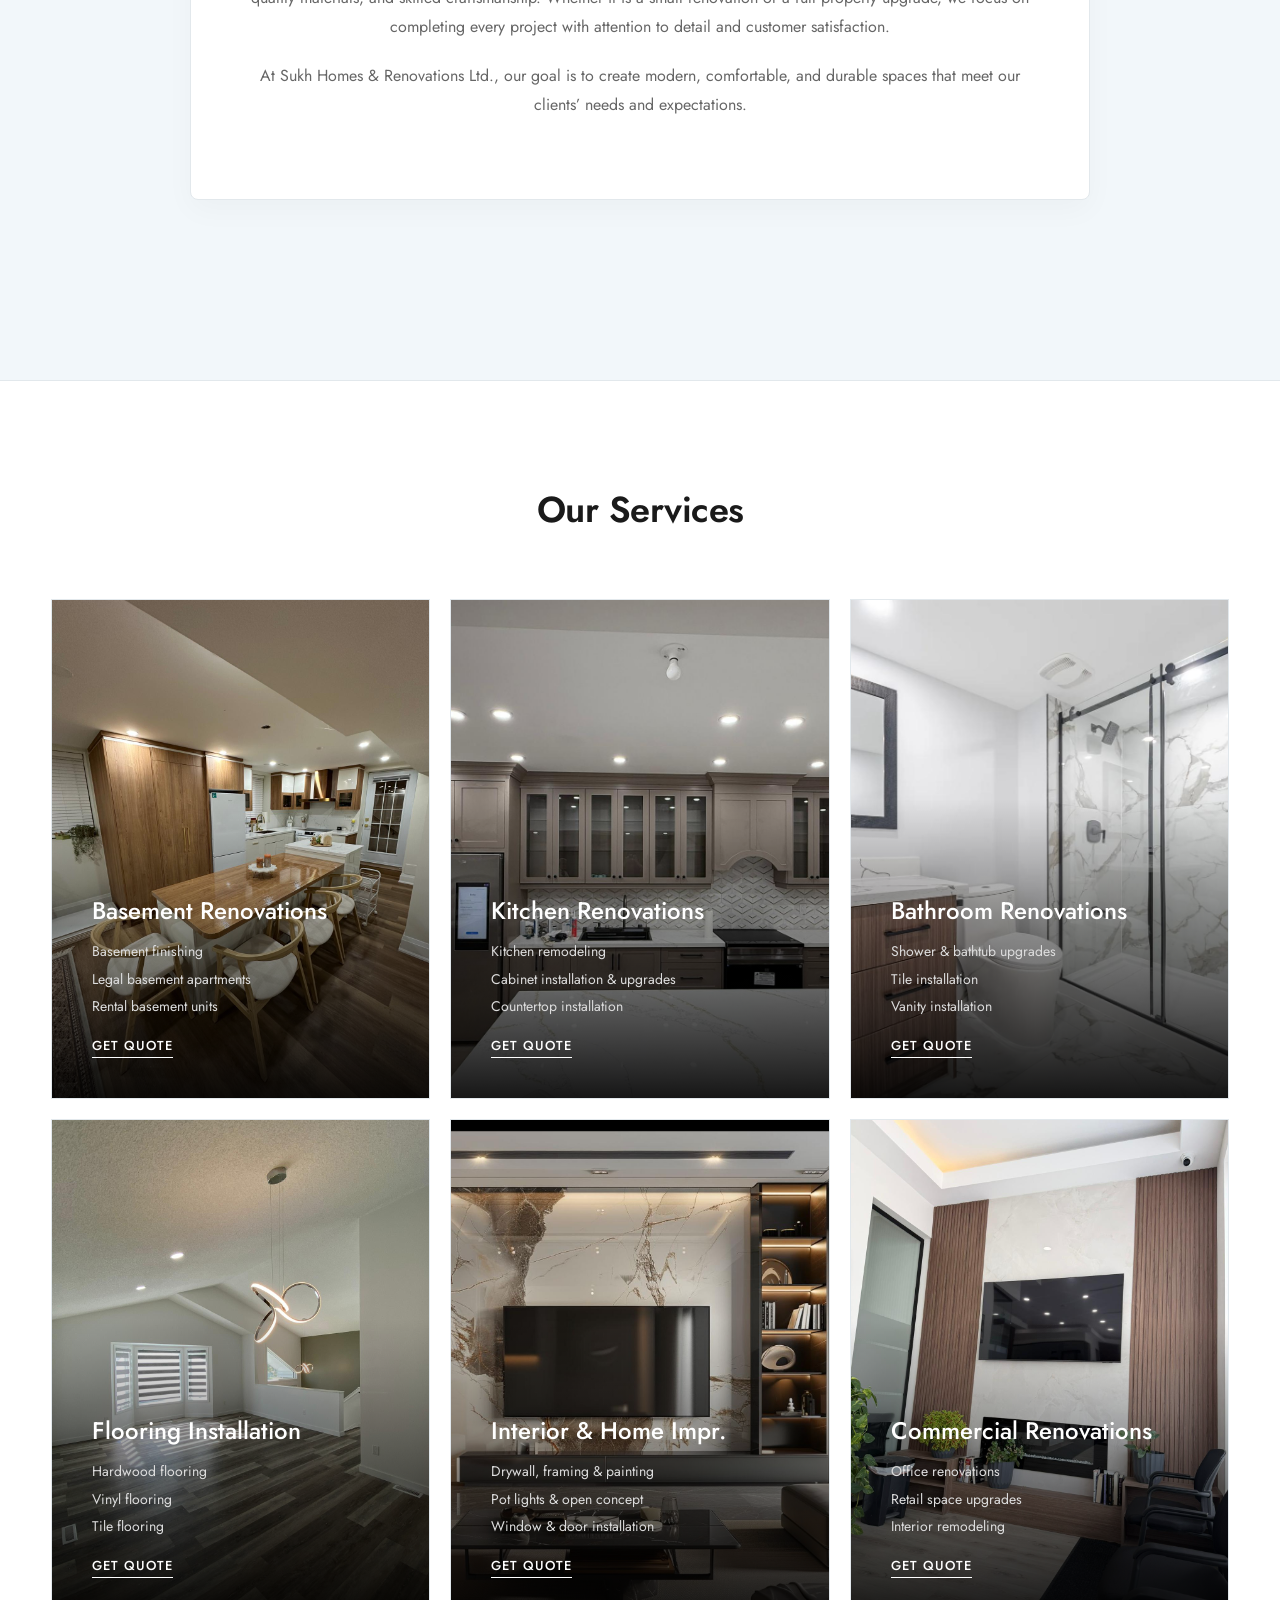
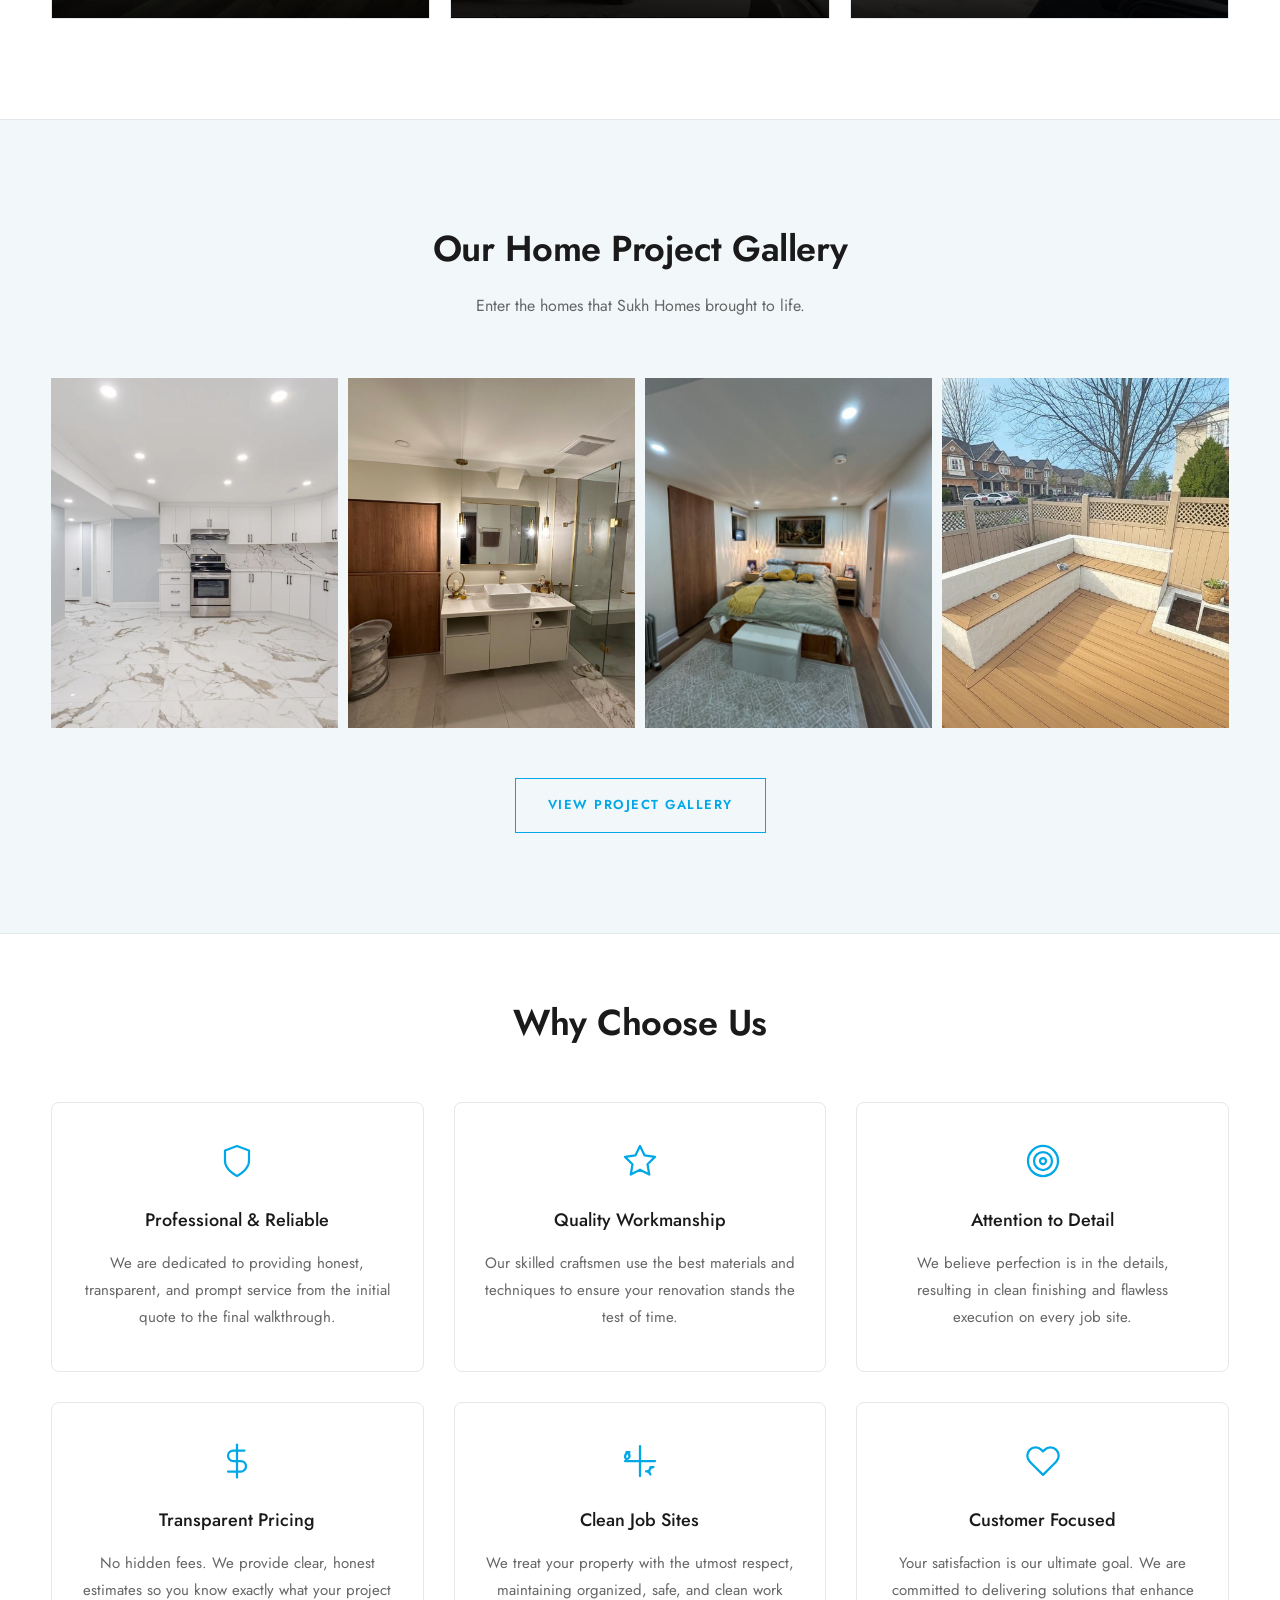
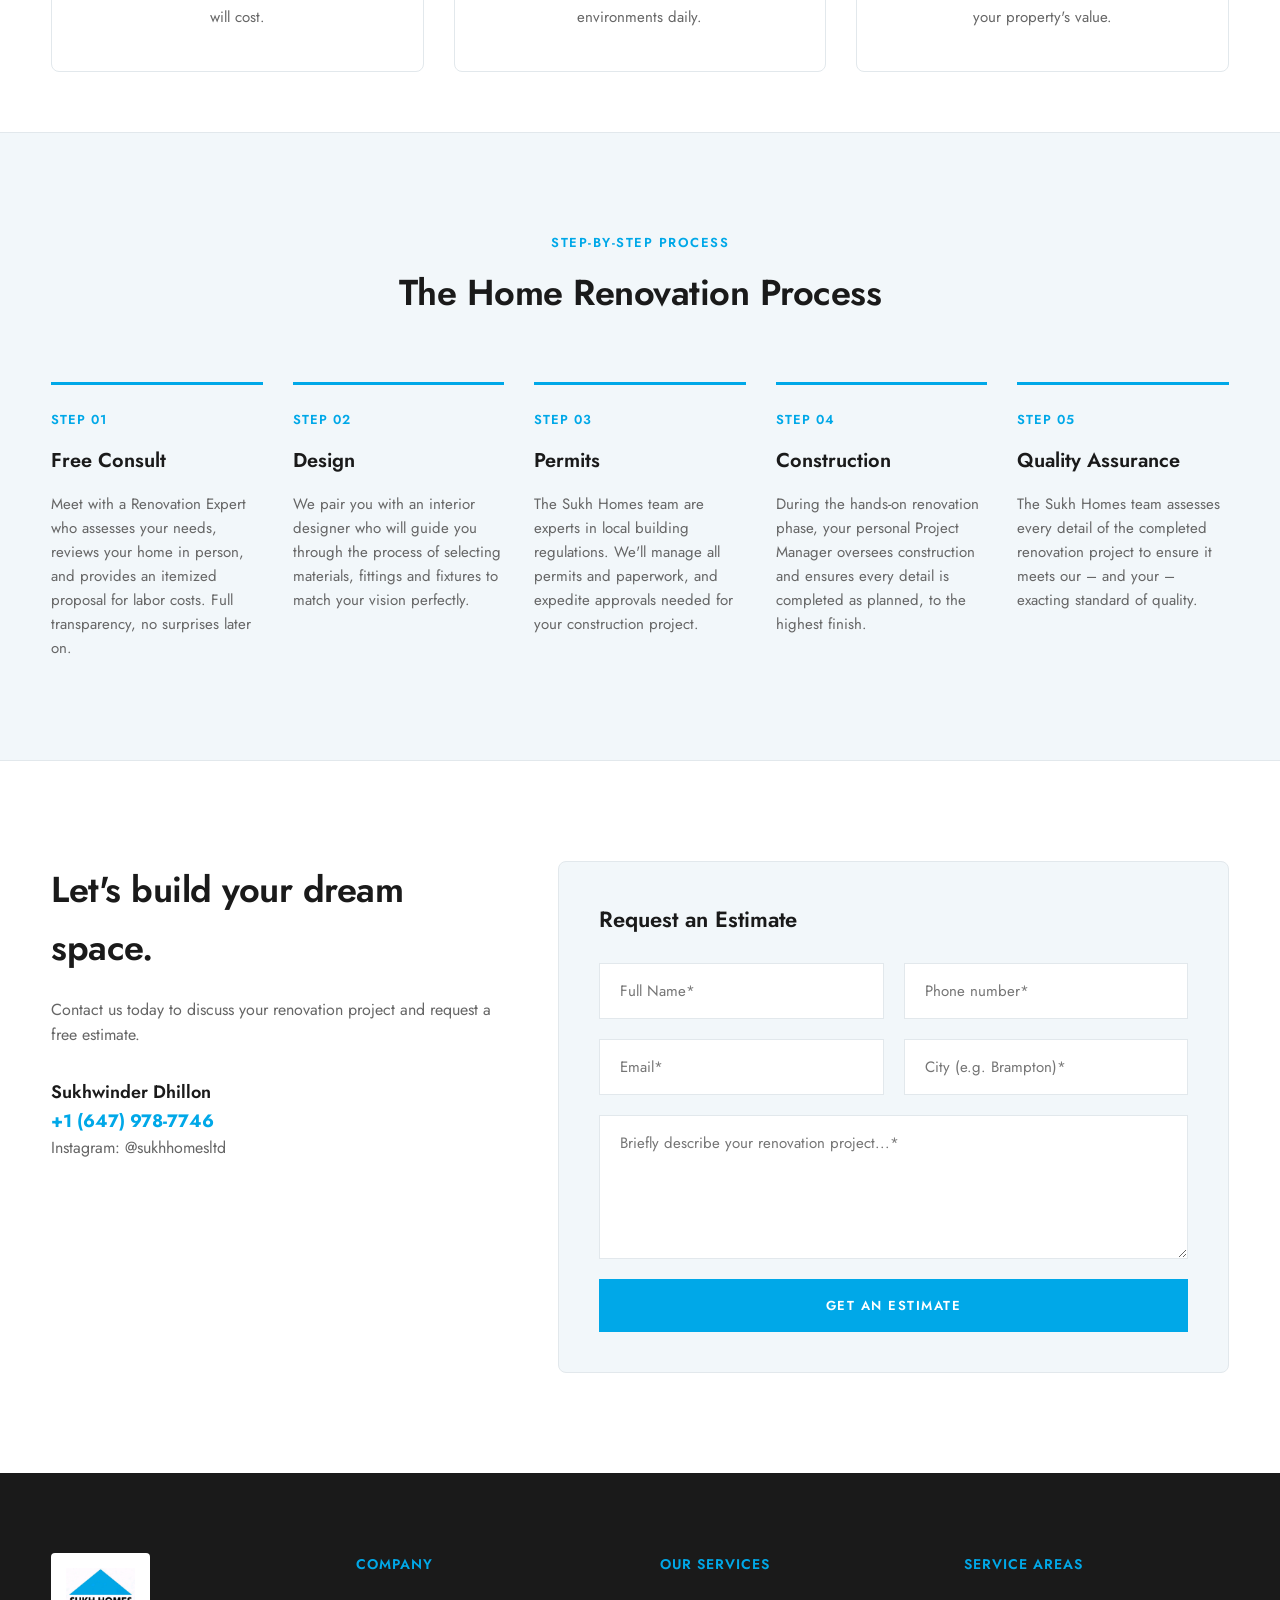
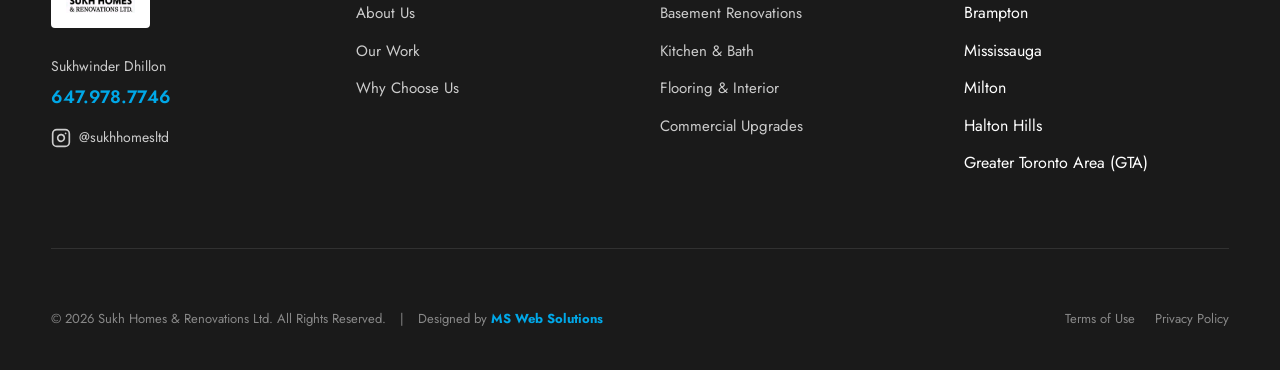
==== commit 915e886d: "added reviews" ====
--- a/index.html
+++ b/index.html
@@ -28,6 +28,62 @@
             </div>
         </section>
 
+        <div class="floating-reviews-wrapper">
+            <div class="reviews-track">
+                <div class="review-card">
+                    <div class="stars">★★★★★</div>
+                    <p class="review-text">"Absolutely thrilled with our new basement! The team at Sukh Homes was professional, clean, and finished on time."</p>
+                    <p class="review-author">- Sarah M.</p>
+                </div>
+                <div class="review-card">
+                    <div class="stars">★★★★★</div>
+                    <p class="review-text">"They remodeled our kitchen and it looks like a magazine cover. Transparent pricing and great attention to detail."</p>
+                    <p class="review-author">- David K.</p>
+                </div>
+                <div class="review-card">
+                    <div class="stars">★★★★★</div>
+                    <p class="review-text">"Highly reliable and trustworthy. Sukhwinder kept us informed every step of the way. Highly recommend for any home improvement!"</p>
+                    <p class="review-author">- Priya T.</p>
+                </div>
+                <div class="review-card">
+                    <div class="stars">★★★★★</div>
+                    <p class="review-text">"They completely transformed our outdated bathroom into a modern oasis. The tile work is absolutely flawless!"</p>
+                    <p class="review-author">- Mike R.</p>
+                </div>
+                <div class="review-card">
+                    <div class="stars">★★★★★</div>
+                    <p class="review-text">"We hired Sukh Homes for a main floor renovation including new hardwood floors. Professional, punctual, and amazing quality."</p>
+                    <p class="review-author">- Elena G.</p>
+                </div>
+
+                <div class="review-card">
+                    <div class="stars">★★★★★</div>
+                    <p class="review-text">"Absolutely thrilled with our new basement! The team at Sukh Homes was professional, clean, and finished on time."</p>
+                    <p class="review-author">- Sarah M.</p>
+                </div>
+                <div class="review-card">
+                    <div class="stars">★★★★★</div>
+                    <p class="review-text">"They remodeled our kitchen and it looks like a magazine cover. Transparent pricing and great attention to detail."</p>
+                    <p class="review-author">- David K.</p>
+                </div>
+                <div class="review-card">
+                    <div class="stars">★★★★★</div>
+                    <p class="review-text">"Highly reliable and trustworthy. Sukhwinder kept us informed every step of the way. Highly recommend for any home improvement!"</p>
+                    <p class="review-author">- Priya T.</p>
+                </div>
+                <div class="review-card">
+                    <div class="stars">★★★★★</div>
+                    <p class="review-text">"They completely transformed our outdated bathroom into a modern oasis. The tile work is absolutely flawless!"</p>
+                    <p class="review-author">- Mike R.</p>
+                </div>
+                <div class="review-card">
+                    <div class="stars">★★★★★</div>
+                    <p class="review-text">"We hired Sukh Homes for a main floor renovation including new hardwood floors. Professional, punctual, and amazing quality."</p>
+                    <p class="review-author">- Elena G.</p>
+                </div>
+            </div>
+        </div>
+
         <div class="trust-banner">
             Licensed <span class="divider">|</span> Registered <span class="divider">|</span> Fully Insured
         </div>
@@ -46,7 +102,7 @@
             <div class="services-grid">
                 
                 <a href="contact.html" class="service-card">
-                    <div class="service-bg" style="background-image: url('images/img\ \(9\).jpg');"></div>
+                    <div class="service-bg" style="background-image: url('images/img (9).jpg');"></div>
                     <div class="service-overlay"></div>
                     <div class="service-content">
                         <h3>Basement Renovations</h3>
@@ -74,7 +130,7 @@
                 </a>
 
                 <a href="contact.html" class="service-card">
-                    <div class="service-bg" style="background-image: url('images/img\ \(7\).jpg');"></div>
+                    <div class="service-bg" style="background-image: url('images/img (7).jpg');"></div>
                     <div class="service-overlay"></div>
                     <div class="service-content">
                         <h3>Bathroom Renovations</h3>
@@ -88,7 +144,7 @@
                 </a>
 
                 <a href="contact.html" class="service-card">
-                    <div class="service-bg" style="background-image: url('images/img\ \(17\).jpg');"></div>
+                    <div class="service-bg" style="background-image: url('images/img (17).jpg');"></div>
                     <div class="service-overlay"></div>
                     <div class="service-content">
                         <h3>Flooring Installation</h3>
@@ -102,7 +158,7 @@
                 </a>
 
                 <a href="contact.html" class="service-card">
-                    <div class="service-bg" style="background-image: url('images/img\ \(2\).jpg');"></div>
+                    <div class="service-bg" style="background-image: url('images/img (2).jpg');"></div>
                     <div class="service-overlay"></div>
                     <div class="service-content">
                         <h3>Interior & Home Impr.</h3>
@@ -116,7 +172,7 @@
                 </a>
 
                 <a href="contact.html" class="service-card">
-                    <div class="service-bg" style="background-image: url('images/img\ \(1\).jpg');"></div>
+                    <div class="service-bg" style="background-image: url('images/img (1).jpg');"></div>
                     <div class="service-overlay"></div>
                     <div class="service-content">
                         <h3>Commercial Renovations</h3>
@@ -139,10 +195,10 @@
             </div>
             
             <div class="gallery-grid">
-                <div class="gallery-item-wrap"><div class="gallery-item" style="background-image: url('images/img\ \(8\).jpg');"></div></div>
-                <div class="gallery-item-wrap"><div class="gallery-item" style="background-image: url('images/img\ \(10\).jpg');"></div></div>
-                <div class="gallery-item-wrap"><div class="gallery-item" style="background-image: url('images/img\ \(11\).jpg');"></div></div>
-                <div class="gallery-item-wrap"><div class="gallery-item" style="background-image: url('images/img\ \(12\).jpg');"></div></div>
+                <div class="gallery-item-wrap"><div class="gallery-item" style="background-image: url('images/img (8).jpg');"></div></div>
+                <div class="gallery-item-wrap"><div class="gallery-item" style="background-image: url('images/img (10).jpg');"></div></div>
+                <div class="gallery-item-wrap"><div class="gallery-item" style="background-image: url('images/img (11).jpg');"></div></div>
+                <div class="gallery-item-wrap"><div class="gallery-item" style="background-image: url('images/img (12).jpg');"></div></div>
             </div>
             
             <div style="text-align: center; margin-top: 50px;">
@@ -241,26 +297,25 @@
                 
                 <div class="contact-form-wrapper" style="background-color: var(--color-light-gray); padding: 40px; border-radius: 8px; border: 1px solid var(--color-border);">
                     <h3 style="font-size: 22px; margin-bottom: 25px; color: var(--color-black); font-weight: 600;">Request an Estimate</h3>
-                   <form action="https://api.web3forms.com/submit" method="POST" class="estimate-form">
-    
-    <input type="hidden" name="access_key" value="60001596-d19c-43f8-aaf6-f789f25a08fb">
-    
-    <input type="hidden" name="redirect" value="https://sukhhomesltd.ca/contact.html">
-
-    <div class="form-row">
-        <input type="text" name="Full Name" placeholder="Full Name*" required style="background-color: var(--color-white);">
-        <input type="tel" name="Phone" placeholder="Phone number*" required style="background-color: var(--color-white);">
-    </div>
-    <div class="form-row">
-        <input type="email" name="Email" placeholder="Email*" required style="background-color: var(--color-white);">
-        <input type="text" name="Location" placeholder="City (e.g. Brampton)*" required style="background-color: var(--color-white);">
-    </div>
-    <textarea name="Description" rows="5" placeholder="Briefly describe your renovation project...*" required style="background-color: var(--color-white);"></textarea>
-    
-    <input type="checkbox" name="botcheck" class="hidden" style="display: none;">
-    
-    <button type="submit" class="btn" style="width: 100%;">Get an Estimate</button>
-</form>
+                    
+                    <form action="https://api.web3forms.com/submit" method="POST" class="estimate-form">
+                        <input type="hidden" name="access_key" value="60001596-d19c-43f8-aaf6-f789f25a08fb">
+                        <input type="hidden" name="redirect" value="https://sukhhomesltd.ca/thank-you.html">
+
+                        <div class="form-row">
+                            <input type="text" name="Full Name" placeholder="Full Name*" required style="background-color: var(--color-white);">
+                            <input type="tel" name="Phone" placeholder="Phone number*" required style="background-color: var(--color-white);">
+                        </div>
+                        <div class="form-row">
+                            <input type="email" name="Email" placeholder="Email*" required style="background-color: var(--color-white);">
+                            <input type="text" name="Location" placeholder="City (e.g. Brampton)*" required style="background-color: var(--color-white);">
+                        </div>
+                        <textarea name="Description" rows="5" placeholder="Briefly describe your renovation project...*" required style="background-color: var(--color-white);"></textarea>
+                        
+                        <input type="checkbox" name="botcheck" class="hidden" style="display: none;">
+                        
+                        <button type="submit" class="btn" style="width: 100%;">Get an Estimate</button>
+                    </form>
                 </div>
             </div>
         </section>
@@ -268,7 +323,7 @@
 
     <div id="footer-placeholder"></div>
 
-   <script>
+    <script>
         fetch('header.html')
             .then(response => response.text())
             .then(data => {
@@ -282,7 +337,6 @@
                 if (hamburgerBtn && mobileMenu) {
                     hamburgerBtn.addEventListener('click', () => {
                         mobileMenu.classList.add('open');
-                        // Stops background from scrolling when menu is open
                         document.body.style.overflow = 'hidden'; 
                     });
                 }
@@ -290,7 +344,6 @@
                 if (closeBtn && mobileMenu) {
                     closeBtn.addEventListener('click', () => {
                         mobileMenu.classList.remove('open');
-                        // Restores normal scrolling!
                         document.body.style.overflow = ''; 
                     });
                 }
@@ -299,7 +352,6 @@
                     mobileLinks.forEach(link => {
                         link.addEventListener('click', () => {
                             mobileMenu.classList.remove('open');
-                            // Restores normal scrolling!
                             document.body.style.overflow = '';
                         });
                     });
--- a/style.css
+++ b/style.css
@@ -1,16 +1,13 @@
 /* --- Google Fonts Import --- */
 @import url('https://fonts.googleapis.com/css2?family=Jost:wght@300;400;500;600;700&display=swap');
 
-/* --- Color Palette (Updated with Cool Icy Grey to match Blue) --- */
+/* --- Color Palette --- */
 :root {
     --color-black: #1a1a1a;
     --color-dark-gray: #2d2d2d;
     --color-medium-gray: #666666;
-    
-    /* THESE TWO LINES CHANGED TO COOL TONES */
     --color-light-gray: #f2f7fa; /* Sleek, Icy Light Blue-Grey */
     --color-border: #e2e8ec;     /* Cool, soft border to match */
-    
     --color-white: #ffffff;
     --color-accent: #00A8E8;     /* Sukh Homes Logo Blue */
     --font-primary: 'Jost', sans-serif;
@@ -60,21 +57,45 @@
 .hamburger { display: none; }
 
 /* =========================================
-   MOBILE MENU OVERLAY
+   MOBILE MENU OVERLAY (Locked Footer Method)
    ========================================= */
 .mobile-menu-overlay {
-    position: fixed; top: 0; right: -100%; width: 100%; height: 100vh;
-    background-color: var(--color-white); z-index: 100000; 
-    display: flex; flex-direction: column; transition: right 0.4s ease; overflow-y: auto;
+    position: fixed; 
+    top: 0; 
+    bottom: 0; /* Strictly locks it to the visible screen frame */
+    right: -100%; 
+    width: 100%; 
+    background-color: var(--color-white); 
+    z-index: 100000; 
+    display: flex; 
+    flex-direction: column; 
+    transition: right 0.4s ease;
 }
 .mobile-menu-overlay.open { right: 0; }
-.mobile-menu-header { display: flex; justify-content: space-between; align-items: center; padding: 0 4%; height: 90px; border-bottom: 1px solid var(--color-border); }
-.close-menu { background: transparent; border: none; font-size: 40px; font-weight: 300; color: var(--color-black); cursor: pointer; }
-.mobile-nav-links { display: flex; flex-direction: column; padding: 40px 4%; flex-grow: 1; }
-.mobile-nav-links a { font-size: 28px; font-weight: 600; color: var(--color-black); margin-bottom: 25px; letter-spacing: -0.5px; transition: color 0.3s ease; }
+
+.mobile-menu-header { 
+    display: flex; justify-content: space-between; align-items: center; 
+    padding: 0 4%; height: 80px; border-bottom: 1px solid var(--color-border); 
+    flex-shrink: 0; 
+}
+.close-menu { background: transparent; border: none; font-size: 40px; font-weight: 300; color: var(--color-black); cursor: pointer; padding-bottom: 5px; }
+
+/* ONLY this middle section scrolls */
+.mobile-nav-links { 
+    display: flex; flex-direction: column; padding: 20px 4%; 
+    flex: 1; /* Pushes the footer strictly to the bottom */
+    overflow-y: auto; 
+}
+.mobile-nav-links a { font-size: 24px; font-weight: 600; color: var(--color-black); margin-bottom: 20px; transition: color 0.3s ease; }
 .mobile-nav-links a:hover { color: var(--color-accent); }
-.mobile-menu-footer { padding: 40px 4%; background: var(--color-light-gray); border-top: 1px solid var(--color-border); }
-.mobile-phone { font-size: 22px; font-weight: 600; color: var(--color-black); margin-bottom: 5px; }
+
+.mobile-menu-footer { 
+    padding: 20px 4% 30px; 
+    background: var(--color-light-gray); 
+    border-top: 1px solid var(--color-border); 
+    flex-shrink: 0; 
+}
+.mobile-phone { font-size: 20px; font-weight: 600; color: var(--color-black); margin-bottom: 5px; display: block; }
 
 /* =========================================
    HERO SECTIONS & ANIMATIONS
@@ -109,39 +130,84 @@
 .section-title { font-size: 36px; font-weight: 600; letter-spacing: -0.5px; margin-bottom: 15px; color: var(--color-black); }
 .bg-gray { background-color: var(--color-light-gray); border-top: 1px solid var(--color-border); border-bottom: 1px solid var(--color-border); }
 
-/* --- Trust Banner --- */
-.trust-banner {
-    background-color: var(--color-dark-gray);
-    color: var(--color-white);
-    text-align: center;
-    padding: 24px 4%;
-    font-size: 15px;
-    font-weight: 500;
-    letter-spacing: 3px;
-    text-transform: uppercase;
-    border-bottom: 4px solid var(--color-accent); /* Terracotta bottom border */
-}
-.trust-banner .divider {
-    color: var(--color-accent); /* Terracotta color for the | symbols */
-    margin: 0 20px;
-    font-weight: 300;
-}
-
-/* Make it fit nicely on mobile screens */
-@media (max-width: 768px) {
-    .trust-banner {
-        font-size: 12px;
-        letter-spacing: 1.5px;
-        padding: 20px 4%;
-    }
-    .trust-banner .divider {
-        margin: 0 10px;
-    }
-}
-
 /* Text Layouts */
 .text-container { max-width: 900px; margin: 0 auto; text-align: center; }
 .text-container p { font-size: 16px; color: var(--color-medium-gray); line-height: 1.8; margin-bottom: 20px; }
+
+/* --- Floating Reviews Scrolling Marquee (Left to Right) --- */
+.floating-reviews-wrapper {
+    max-width: 100%; 
+    margin: -60px auto 40px; 
+    position: relative;
+    z-index: 10; 
+    overflow: hidden; 
+    padding: 10px 0; 
+}
+
+.reviews-track {
+    display: flex;
+    gap: 24px;
+    width: max-content;
+    animation: scrollLeftToRight 35s linear infinite; 
+}
+
+.floating-reviews-wrapper:hover .reviews-track {
+    animation-play-state: paused;
+}
+
+@keyframes scrollLeftToRight {
+    0% { transform: translateX(-50%); } 
+    100% { transform: translateX(0); }  
+}
+
+.review-card {
+    width: 380px; 
+    flex-shrink: 0; 
+    background-color: var(--color-light-gray); /* Matches the icy-grey About Us section */
+    padding: 30px 25px; 
+    border-radius: 8px;
+    border: 1px solid var(--color-border); /* Adds a crisp, subtle outline */
+    border-top: 4px solid var(--color-accent); 
+    box-shadow: 0 10px 25px rgba(0,0,0,0.05); /* Very soft default shadow */
+    text-align: left;
+    transition: all 0.4s ease; /* Smoothed out the animation timing */
+}
+
+/* THE NEW EFFECT: Lifts up higher and casts a soft blue glow! */
+.review-card:hover { 
+    transform: translateY(-8px); 
+    box-shadow: 0 20px 40px rgba(0, 168, 232, 0.15); 
+}
+
+.review-card .stars { 
+    color: #FFD700; 
+    font-size: 22px; 
+    margin-bottom: 12px; 
+    letter-spacing: 2px; 
+}
+
+.review-text { 
+    font-size: 14px; 
+    color: var(--color-medium-gray); /* Switched back to dark grey for readability */
+    line-height: 1.6; 
+    margin-bottom: 20px; 
+    font-style: italic; 
+    white-space: normal; 
+}
+
+.review-author { 
+    font-size: 15px; 
+    font-weight: 600; 
+    color: var(--color-black); /* Switched back to black */
+}
+
+/* --- Trust Banner --- */
+.trust-banner {
+    background-color: var(--color-dark-gray); color: var(--color-white);
+    text-align: center; padding: 24px 4%; font-size: 15px; font-weight: 500;
+    letter-spacing: 3px; text-transform: uppercase; border-bottom: 4px solid var(--color-accent); 
+}
+.trust-banner .divider { color: var(--color-accent); margin: 0 20px; font-weight: 300; }
 
 /* About Us Section */
 .about-section {
@@ -219,30 +285,24 @@
     /* Mobile Header Icons Layout */
     .mobile-actions { display: flex; align-items: center; gap: 10px; }
     .mobile-call-btn, .mobile-insta-btn { display: flex; align-items: center; justify-content: center; padding: 0; color: var(--color-black); }
-    .mobile-call-btn svg, .mobile-insta-btn svg { width: 18px; height: 18px; }
+    .mobile-call-btn svg, .mobile-insta-btn svg { width: 18px !important; height: 18px !important; }
     
     /* Logo Blue Mobile Button (Smaller Size) */
     .mobile-estimate-btn {
         background-color: var(--color-accent); color: var(--color-white);
-        font-size: 9px; /* Reduced font size */
-        font-weight: 600; /* Made slightly bolder to keep it readable */
-        text-align: center;
-        line-height: 1.2; 
-        letter-spacing: 1px; /* Tighter letter spacing */
-        padding: 6px 10px; /* Reduced padding to make the box smaller */
-        border-radius: 0;
+        font-size: 9px; font-weight: 600; text-align: center;
+        line-height: 1.2; letter-spacing: 1px; padding: 6px 10px; border-radius: 0;
         white-space: nowrap; 
     }
 
     /* THE HAMBURGER MENU BUTTON */
     .hamburger { 
-        display: flex; flex-direction: column; justify-content: space-between; 
+        display: flex !important; flex-direction: column; justify-content: space-between; 
         width: 28px; height: 20px; background: transparent; border: none; 
         cursor: pointer; padding: 0; flex-shrink: 0;
     }
     .hamburger .bar { 
-        width: 100%; height: 3px; background-color: var(--color-black); 
-        border-radius: 2px; 
+        width: 100%; height: 3px; background-color: var(--color-black); border-radius: 2px; 
     }
 
     .services-grid { grid-template-columns: 1fr; }
@@ -253,6 +313,10 @@
 }
 
 @media (max-width: 768px) {
+    .floating-reviews-wrapper { margin-top: -40px; }
+    .trust-banner { font-size: 12px; letter-spacing: 1.5px; padding: 20px 4%; }
+    .trust-banner .divider { margin: 0 10px; }
+    
     .footer-top { grid-template-columns: 1fr; }
     .contact-container { grid-template-columns: 1fr; gap: 40px; }
     .form-row { grid-template-columns: 1fr; }
